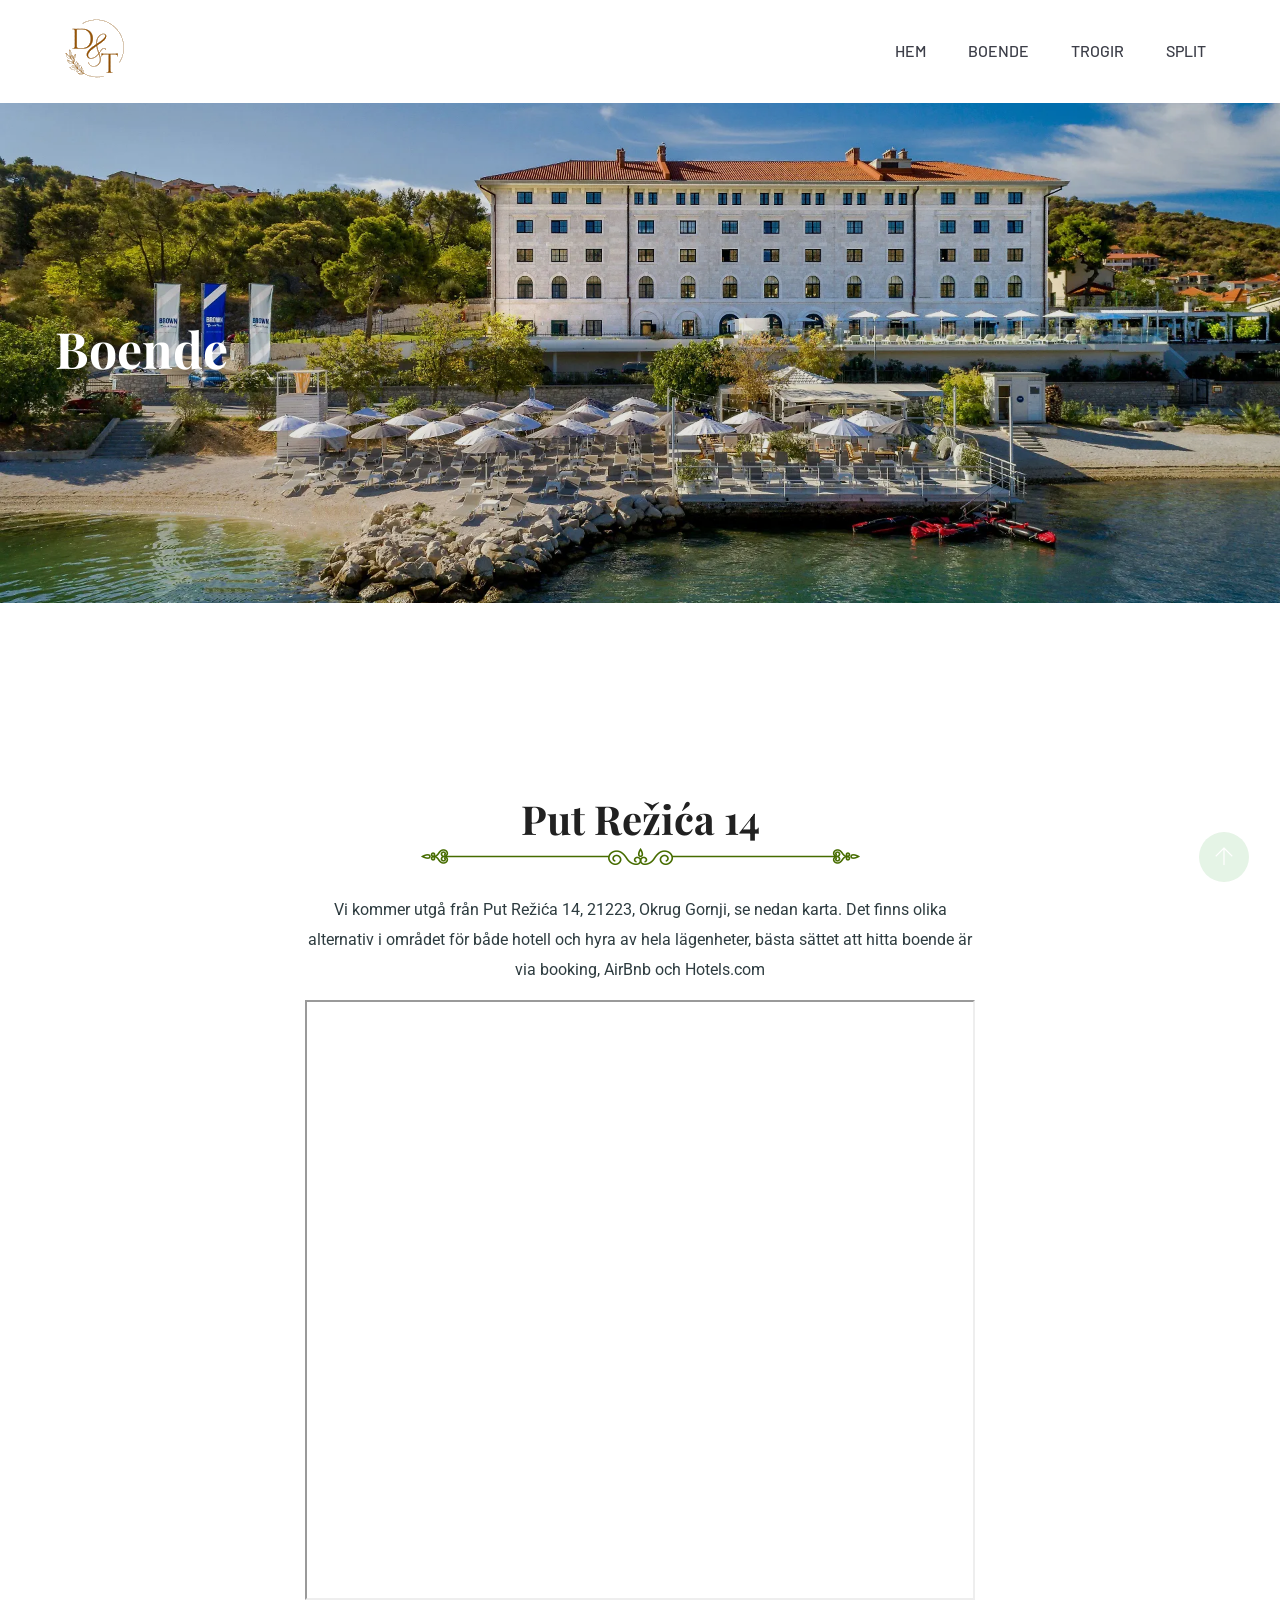
==== about.html @ b0766b53 "Update about.html" ====
<!doctype html>
<html class="no-js" lang="zxx">
<head>
    <meta charset="utf-8">
    <meta http-equiv="x-ua-compatible" content="ie=edge">
    <title> D | T </title>
    <meta name="description" content="">
    <meta name="viewport" content="width=device-width, initial-scale=1">
    <link rel="manifest" href="site.webmanifest">
    <link rel="shortcut icon" type="image/x-icon" href="assets/img/favicon.ico">

    <!-- CSS here -->

<style>.slider-area2 .single-slider {background-image: url("assets/img/hero/hotell06.webp") !important;    background-size: cover;    background-position: center center;    background-repeat: no-repeat;}</style>
    
    <link rel="stylesheet" href="assets/css/bootstrap.min.css">
    <link rel="stylesheet" href="assets/css/owl.carousel.min.css">
    <link rel="stylesheet" href="assets/css/flaticon.css">
    <link rel="stylesheet" href="assets/css/slicknav.css">
    <link rel="stylesheet" href="assets/css/animate.min.css">
    <link rel="stylesheet" href="assets/css/magnific-popup.css">
    <link rel="stylesheet" href="assets/css/fontawesome-all.min.css">
    <link rel="stylesheet" href="assets/css/themify-icons.css">
    <link rel="stylesheet" href="assets/css/slick.css">
    <link rel="stylesheet" href="assets/css/nice-select.css">
    <link rel="stylesheet" href="assets/css/style.css">
</head>
<body>
<!--? Preloader Start -->
<div id="preloader-active">
    <div class="preloader d-flex align-items-center justify-content-center">
        <div class="preloader-inner position-relative">
            <div class="preloader-circle"></div>
            <div class="preloader-img pere-text">
                <img src="assets/img/logo/LogoDT5.png" alt="">
            </div>
        </div>
    </div>
</div>
<!-- Preloader Start -->
<header>
    <!-- Header Start -->
    <div class="header-area">
            <div class="main-header header-sticky">
                <div class="container">
                    <div class="row align-items-center">
                        <!-- Logo -->
                        <div class="col-xl-2 col-lg-2">
                            <div class="logo">
                                <a href="index.html"><img src="assets/img/logo/LogoDT5.png" alt=""></a>
                            </div>
                        </div>
                        <div class="col-xl-10 col-lg-10 col-md-10">
                            <!-- Main-menu -->
                            <div class="main-menu f-right d-none d-lg-block">
                                <nav>                              
                                    <ul id="navigation">                                                          
                                        <li><a href="index.html"> Hem</a></li>
                                        <li><a href="about.html">Boende</a></li>
                                        <li><a href="trogir.html">Trogir</a></li>
                                        <li><a href="split.html">Split</a></li>
                                       <!--
                                        <li><a href="blog.html">Blog</a>
                                            <ul class="submenu">
                                                <li><a href="blog.html">Blog</a></li>
                                                <li><a href="single-blog.html">Blog Details</a></li>
                                                <li><a href="elements.html">Element</a></li>
                                            </ul>
                                        </li>
                                        <li><a href="contact.html">Contact Us</a></li> -->
                                    </ul>
                                </nav>
                            </div>
                        </div> 
                        <!-- Mobile Menu -->
                        <div class="col-12">
                            <div class="mobile_menu d-block d-lg-none"></div>
                        </div>
                    </div>
                </div>
            </div>
    </div>
    <!-- Header End -->
</header>
<main>
    <!--? slider Area Start-->
    <div class="slider-area2 ">
        <div class="single-slider slider-height2  hero-overly d-flex align-items-center">
            <div class="container">
                <div class="row">
                    <div class="col-xl-12">
                        <div class="hero-cap">
                            <h2>Boende</h2>
                        </div>
                    </div>
                </div>
            </div>
        </div>
    </div>
    <!-- slider End -->
    <!--? Our Story Start -->
    <div class="Our-story-area story-padding">
        <div class="container">
            <!-- Section Tittle -->
            <div class="row d-flex justify-content-center">
                <div class="col-xl-7 col-lg-8">
                    <div class="section-tittle text-center mb-70">
                        <h2>Put Režića 14​</h2>
                        <img src="assets/img/gallery/tittle_img.png" alt="">
                        <p> Vi kommer utgå från Put Režića 14, 21223, Okrug Gornji, se nedan karta. Det finns olika alternativ i området för både hotell och hyra av hela lägenheter, bästa sättet att hitta boende är via booking, AirBnb och Hotels.com </p>


                        <iframe src="https://www.google.com/maps/d/embed?mid=19EjE2bG6Vdi_sjgopV45mnk-4j7z4aA&hl=en&ehbc=2E312F" width=100% height="600"></iframe>
                        <!--
                       <iframe src="https://www.google.com/maps/embed?pb=!1m18!1m12!1m3!1d974.312748659044!2d16.26385046967204!3d43.48835709819439!2m3!1f0!2f0!3f0!3m2!1i1024!2i768!4f13.1!3m3!1m2!1s0x13356970a5867347%3A0x7d9aeaaedae7968e!2sPut%20Re%C5%BEi%C4%87a%2014%2C%2021223%2C%20Okrug%20Gornji%2C%20Kroatien!5e1!3m2!1ssv!2sse!4v1791795615307!5m2!1ssv!2sse"width="100%" height="600"  style="border:0;" allowfullscreen="" loading="lazy" referrerpolicy="strict-origin-when-cross-origin"></iframe>
                    -->
                    </div>
                </div>
            </div>

            
            <!--
            <div class="row justify-content-center">
                <div class="col-lg-5">
                    <div class="story-caption background-img mb-40" style="background-image: url(assets/img/gallery/story2.jpg);">
                        <div class="story-details">
                            <h4>Exempel</h4>
                            <p>Hotell i närheten av Trogir, med bastu/gym. Rum med 2-3 bäddar.</p>
                            <p>15 Minuter med bil från Bröllopslokalen.</p>
                        </div>
                    </div>
                </div>
                <div class="col-lg-5">
                    <div class="story-img">
                        <img  class="story2" src="assets/img/gallery/Hotell01.jpg" alt="">
                    </div>
                </div>
            </div>
            -->
            
        </div>
    </div>
                        
    <!-- Our Story End -->
    <!-- Gallery-2 img Start
    <div class="gallery-area2 fix">
        <div class="container-fluid p-0">
            <div class="row">
                <div class="col-md-12">
                    <div class="gallery-active owl-carousel">
                        <div class="gallery-img">
                            <a href="#"><img src="assets/img/gallery/Hotell01.jpg" alt=""></a>
                        </div>
                        <div class="gallery-img">
                            <a href="#"><img src="assets/img/gallery/Hotell02.jpg" alt=""></a>
                        </div>
                        <div class="gallery-img">
                            <a href="#"><img src="assets/img/gallery/Hotell03.jpg" alt=""></a>
                        </div>
                        <div class="gallery-img">
                            <a href="#"><img src="assets/img/gallery/Hotell04.jpg" alt=""></a>
                        </div>
                        <div class="gallery-img">
                            <a href="#"><img src="assets/img/gallery/Hotell05.jpg" alt=""></a>
                        </div>
                        <div class="gallery-img">
                            <a href="#"><img src="assets/img/gallery/Hotell06.jpg" alt=""></a>
                        </div>
                        <div class="gallery-img">
                            <a href="#"><img src="assets/img/gallery/Hotell01.jpg" alt=""></a>
                        </div>
                        <div class="gallery-img">
                            <a href="#"><img src="assets/img/gallery/Hotell04.jpg" alt=""></a>
                        </div>
                    </div>
                </div>
            </div>
        </div>
    </div>-->
    <!-- Gallery-2 img End-->
    <!--? Start map Area-->
    
    <!--
    <section class="contact-sections">
        <div class="d-area">
            <div id="map" style="height: 235px; position: relative; overflow: hidden;"></div>
            <script>
                function initMap() {
                    var uluru = {
                        lat: -25.363,
                        lng: 131.044
                    };
                    var grayStyles = [{
                            featureType: "all",
                            stylers: [{
                                    saturation: -90
                                },
                                {
                                    lightness: 50
                                }
                            ]
                        },
                        {
                            elementType: 'labels.text.fill',
                            stylers: [{
                                color: '#ccdee9'
                            }]
                        }
                    ];
                    var map = new google.maps.Map(document.getElementById('map'), {
                        center: {
                            lat: -31.197,
                            lng: 150.744
                        },
                        zoom: 9,
                        styles: grayStyles,
                        scrollwheel: false
                    });
                }
            </script>
            <script src="https://maps.googleapis.com/maps/api/js?key=AIzaSyDpfS1oRGreGSBU5HHjMmQ3o5NLw7VdJ6I&amp;callback=initMap">
            </script>
        </div>
    </section> -->
    <!--? End map Area -->

    <style>
/* Decorative title line */
.section-tittle img {
    filter: hue-rotate(80deg);
}
/* Active card border */
.single-card.active {
    border: 1px solid #4CAF50 !important;
}
/* Any theme accent colour */
.single-card.active .card-top span,
.single-card.active h4 {
    color: #4CAF50 !important;
}
/* Buttons */
.btn {
    background: #4CAF50 !important;
    border-color: #4CAF50 !important;
}
.btn:hover {
    background: #388E3C !important;
    border-color: #388E3C !important;
}
</style>

    
</main>


    <!-- JS here -->

    <script src="./assets/js/vendor/modernizr-3.5.0.min.js"></script>
    <!-- Jquery, Popper, Bootstrap -->
    <script src="./assets/js/vendor/jquery-1.12.4.min.js"></script>
    <script src="./assets/js/popper.min.js"></script>
    <script src="./assets/js/bootstrap.min.js"></script>
    <!-- Jquery Mobile Menu -->
    <script src="./assets/js/jquery.slicknav.min.js"></script>

    <!-- Jquery Slick , Owl-Carousel Plugins -->
    <script src="./assets/js/owl.carousel.min.js"></script>
    <script src="./assets/js/slick.min.js"></script>
    <!-- Date Picker -->
    <script src="./assets/js/gijgo.min.js"></script>
    <!-- One Page, Animated-HeadLin -->
    <script src="./assets/js/wow.min.js"></script>
    <script src="./assets/js/animated.headline.js"></script>
    <script src="./assets/js/jquery.magnific-popup.js"></script>

    <!-- Scrollup, nice-select, sticky -->
    <script src="./assets/js/jquery.scrollUp.min.js"></script>
    <script src="./assets/js/jquery.nice-select.min.js"></script>
    <script src="./assets/js/jquery.sticky.js"></script>

    <!-- counter , waypoint -->
    <script src="./assets/js/jquery.counterup.min.js"></script>
    <script src="./assets/js/waypoints.min.js"></script>

    <!-- contact js -->
    <script src="./assets/js/contact.js"></script>
    <script src="./assets/js/jquery.form.js"></script>
    <script src="./assets/js/jquery.validate.min.js"></script>
    <script src="./assets/js/mail-script.js"></script>
    <script src="./assets/js/jquery.ajaxchimp.min.js"></script>
    
    <!-- Jquery Plugins, main Jquery -->	
    <script src="./assets/js/plugins.js"></script>
    <script src="./assets/js/main.js"></script>
    
</body>
</html>
---- assets/css/flaticon.css ----
/*
  	Flaticon icon font: Flaticon
  	Creation date: 03/02/2020 09:43
  	*/

@font-face {
  font-family: "Flaticon";
  src: url("../fonts/Flaticon.eot");
  src: url("../fonts/Flaticon.eot?#iefix") format("embedded-opentype"),
       url("../fonts/Flaticon.woff2") format("woff2"),
       url("../fonts/Flaticon.woff") format("woff"),
       url("../fonts/Flaticon.ttf") format("truetype"),
       url("../fonts/Flaticon.svg#Flaticon") format("svg");
  font-weight: normal;
  font-style: normal;
}

@media screen and (-webkit-min-device-pixel-ratio:0) {
  @font-face {
    font-family: "Flaticon";
    src: url("../fonts/Flaticon.svg#Flaticon") format("svg");
  }
}

[class^="flaticon-"]:before, [class*=" flaticon-"]:before,
[class^="flaticon-"]:after, [class*=" flaticon-"]:after {   
font-family: Flaticon;

}

.flaticon-chart:before { content: "\f100"; }
.flaticon-speaker:before { content: "\f101"; }
.flaticon-growth:before { content: "\f102"; }
.flaticon-social-media-marketing:before { content: "\f103"; }
.flaticon-tasks:before { content: "\f104"; }
.flaticon-project:before { content: "\f105"; }
.flaticon-award:before { content: "\f106"; }
.flaticon-quote:before { content: "\f107"; }
.flaticon-quote-1:before { content: "\f108"; }
---- assets/css/themify-icons.css ----
@font-face {
	font-family: 'themify';
	src:url('../fonts/themify.eot?-fvbane');


	src:url('../fonts/themify.eot?#iefix-fvbane') format('embedded-opentype'),
		url('../fonts/themify.woff?-fvbane') format('woff'),
		url('../fonts/themify.ttf?-fvbane') format('truetype'),
		url('../fonts/themify.svg?-fvbane#themify') format('svg');
	font-weight: normal;
	font-style: normal;
}

[class^="ti-"], [class*=" ti-"] {
	font-family: 'themify';
	speak: none;
	font-style: normal;
	font-weight: normal;
	font-variant: normal;
	text-transform: none;
	line-height: 1;

	/* Better Font Rendering =========== */
	-webkit-font-smoothing: antialiased;
	-moz-osx-font-smoothing: grayscale;
}

.ti-wand:before {
	content: "\e600";
}
.ti-volume:before {
	content: "\e601";
}
.ti-user:before {
	content: "\e602";
}
.ti-unlock:before {
	content: "\e603";
}
.ti-unlink:before {
	content: "\e604";
}
.ti-trash:before {
	content: "\e605";
}
.ti-thought:before {
	content: "\e606";
}
.ti-target:before {
	content: "\e607";
}
.ti-tag:before {
	content: "\e608";
}
.ti-tablet:before {
	content: "\e609";
}
.ti-star:before {
	content: "\e60a";
}
.ti-spray:before {
	content: "\e60b";
}
.ti-signal:before {
	content: "\e60c";
}
.ti-shopping-cart:before {
	content: "\e60d";
}
.ti-shopping-cart-full:before {
	content: "\e60e";
}
.ti-settings:before {
	content: "\e60f";
}
.ti-search:before {
	content: "\e610";
}
.ti-zoom-in:before {
	content: "\e611";
}
.ti-zoom-out:before {
	content: "\e612";
}
.ti-cut:before {
	content: "\e613";
}
.ti-ruler:before {
	content: "\e614";
}
.ti-ruler-pencil:before {
	content: "\e615";
}
.ti-ruler-alt:before {
	content: "\e616";
}
.ti-bookmark:before {
	content: "\e617";
}
.ti-bookmark-alt:before {
	content: "\e618";
}
.ti-reload:before {
	content: "\e619";
}
.ti-plus:before {
	content: "\e61a";
}
.ti-pin:before {
	content: "\e61b";
}
.ti-pencil:before {
	content: "\e61c";
}
.ti-pencil-alt:before {
	content: "\e61d";
}
.ti-paint-roller:before {
	content: "\e61e";
}
.ti-paint-bucket:before {
	content: "\e61f";
}
.ti-na:before {
	content: "\e620";
}
.ti-mobile:before {
	content: "\e621";
}
.ti-minus:before {
	content: "\e622";
}
.ti-medall:before {
	content: "\e623";
}
.ti-medall-alt:before {
	content: "\e624";
}
.ti-marker:before {
	content: "\e625";
}
.ti-marker-alt:before {
	content: "\e626";
}
.ti-arrow-up:before {
	content: "\e627";
}
.ti-arrow-right:before {
	content: "\e628";
}
.ti-arrow-left:before {
	content: "\e629";
}
.ti-arrow-down:before {
	content: "\e62a";
}
.ti-lock:before {
	content: "\e62b";
}
.ti-location-arrow:before {
	content: "\e62c";
}
.ti-link:before {
	content: "\e62d";
}
.ti-layout:before {
	content: "\e62e";
}
.ti-layers:before {
	content: "\e62f";
}
.ti-layers-alt:before {
	content: "\e630";
}
.ti-key:before {
	content: "\e631";
}
.ti-import:before {
	content: "\e632";
}
.ti-image:before {
	content: "\e633";
}
.ti-heart:before {
	content: "\e634";
}
.ti-heart-broken:before {
	content: "\e635";
}
.ti-hand-stop:before {
	content: "\e636";
}
.ti-hand-open:before {
	content: "\e637";
}
.ti-hand-drag:before {
	content: "\e638";
}
.ti-folder:before {
	content: "\e639";
}
.ti-flag:before {
	content: "\e63a";
}
.ti-flag-alt:before {
	content: "\e63b";
}
.ti-flag-alt-2:before {
	content: "\e63c";
}
.ti-eye:before {
	content: "\e63d";
}
.ti-export:before {
	content: "\e63e";
}
.ti-exchange-vertical:before {
	content: "\e63f";
}
.ti-desktop:before {
	content: "\e640";
}
.ti-cup:before {
	content: "\e641";
}
.ti-crown:before {
	content: "\e642";
}
.ti-comments:before {
	content: "\e643";
}
.ti-comment:before {
	content: "\e644";
}
.ti-comment-alt:before {
	content: "\e645";
}
.ti-close:before {
	content: "\e646";
}
.ti-clip:before {
	content: "\e647";
}
.ti-angle-up:before {
	content: "\e648";
}
.ti-angle-right:before {
	content: "\e649";
}
.ti-angle-left:before {
	content: "\e64a";
}
.ti-angle-down:before {
	content: "\e64b";
}
.ti-check:before {
	content: "\e64c";
}
.ti-check-box:before {
	content: "\e64d";
}
.ti-camera:before {
	content: "\e64e";
}
.ti-announcement:before {
	content: "\e64f";
}
.ti-brush:before {
	content: "\e650";
}
.ti-briefcase:before {
	content: "\e651";
}
.ti-bolt:before {
	content: "\e652";
}
.ti-bolt-alt:before {
	content: "\e653";
}
.ti-blackboard:before {
	content: "\e654";
}
.ti-bag:before {
	content: "\e655";
}
.ti-move:before {
	content: "\e656";
}
.ti-arrows-vertical:before {
	content: "\e657";
}
.ti-arrows-horizontal:before {
	content: "\e658";
}
.ti-fullscreen:before {
	content: "\e659";
}
.ti-arrow-top-right:before {
	content: "\e65a";
}
.ti-arrow-top-left:before {
	content: "\e65b";
}
.ti-arrow-circle-up:before {
	content: "\e65c";
}
.ti-arrow-circle-right:before {
	content: "\e65d";
}
.ti-arrow-circle-left:before {
	content: "\e65e";
}
.ti-arrow-circle-down:before {
	content: "\e65f";
}
.ti-angle-double-up:before {
	content: "\e660";
}
.ti-angle-double-right:before {
	content: "\e661";
}
.ti-angle-double-left:before {
	content: "\e662";
}
.ti-angle-double-down:before {
	content: "\e663";
}
.ti-zip:before {
	content: "\e664";
}
.ti-world:before {
	content: "\e665";
}
.ti-wheelchair:before {
	content: "\e666";
}
.ti-view-list:before {
	content: "\e667";
}
.ti-view-list-alt:before {
	content: "\e668";
}
.ti-view-grid:before {
	content: "\e669";
}
.ti-uppercase:before {
	content: "\e66a";
}
.ti-upload:before {
	content: "\e66b";
}
.ti-underline:before {
	content: "\e66c";
}
.ti-truck:before {
	content: "\e66d";
}
.ti-timer:before {
	content: "\e66e";
}
.ti-ticket:before {
	content: "\e66f";
}
.ti-thumb-up:before {
	content: "\e670";
}
.ti-thumb-down:before {
	content: "\e671";
}
.ti-text:before {
	content: "\e672";
}
.ti-stats-up:before {
	content: "\e673";
}
.ti-stats-down:before {
	content: "\e674";
}
.ti-split-v:before {
	content: "\e675";
}
.ti-split-h:before {
	content: "\e676";
}
.ti-smallcap:before {
	content: "\e677";
}
.ti-shine:before {
	content: "\e678";
}
.ti-shift-right:before {
	content: "\e679";
}
.ti-shift-left:before {
	content: "\e67a";
}
.ti-shield:before {
	content: "\e67b";
}
.ti-notepad:before {
	content: "\e67c";
}
.ti-server:before {
	content: "\e67d";
}
.ti-quote-right:before {
	content: "\e67e";
}
.ti-quote-left:before {
	content: "\e67f";
}
.ti-pulse:before {
	content: "\e680";
}
.ti-printer:before {
	content: "\e681";
}
.ti-power-off:before {
	content: "\e682";
}
.ti-plug:before {
	content: "\e683";
}
.ti-pie-chart:before {
	content: "\e684";
}
.ti-paragraph:before {
	content: "\e685";
}
.ti-panel:before {
	content: "\e686";
}
.ti-package:before {
	content: "\e687";
}
.ti-music:before {
	content: "\e688";
}
.ti-music-alt:before {
	content: "\e689";
}
.ti-mouse:before {
	content: "\e68a";
}
.ti-mouse-alt:before {
	content: "\e68b";
}
.ti-money:before {
	content: "\e68c";
}
.ti-microphone:before {
	content: "\e68d";
}
.ti-menu:before {
	content: "\e68e";
}
.ti-menu-alt:before {
	content: "\e68f";
}
.ti-map:before {
	content: "\e690";
}
.ti-map-alt:before {
	content: "\e691";
}
.ti-loop:before {
	content: "\e692";
}
.ti-location-pin:before {
	content: "\e693";
}
.ti-list:before {
	content: "\e694";
}
.ti-light-bulb:before {
	content: "\e695";
}
.ti-Italic:before {
	content: "\e696";
}
.ti-info:before {
	content: "\e697";
}
.ti-infinite:before {
	content: "\e698";
}
.ti-id-badge:before {
	content: "\e699";
}
.ti-hummer:before {
	content: "\e69a";
}
.ti-home:before {
	content: "\e69b";
}
.ti-help:before {
	content: "\e69c";
}
.ti-headphone:before {
	content: "\e69d";
}
.ti-harddrives:before {
	content: "\e69e";
}
.ti-harddrive:before {
	content: "\e69f";
}
.ti-gift:before {
	content: "\e6a0";
}
.ti-game:before {
	content: "\e6a1";
}
.ti-filter:before {
	content: "\e6a2";
}
.ti-files:before {
	content: "\e6a3";
}
.ti-file:before {
	content: "\e6a4";
}
.ti-eraser:before {
	content: "\e6a5";
}
.ti-envelope:before {
	content: "\e6a6";
}
.ti-download:before {
	content: "\e6a7";
}
.ti-direction:before {
	content: "\e6a8";
}
.ti-direction-alt:before {
	content: "\e6a9";
}
.ti-dashboard:before {
	content: "\e6aa";
}
.ti-control-stop:before {
	content: "\e6ab";
}
.ti-control-shuffle:before {
	content: "\e6ac";
}
.ti-control-play:before {
	content: "\e6ad";
}
.ti-control-pause:before {
	content: "\e6ae";
}
.ti-control-forward:before {
	content: "\e6af";
}
.ti-control-backward:before {
	content: "\e6b0";
}
.ti-cloud:before {
	content: "\e6b1";
}
.ti-cloud-up:before {
	content: "\e6b2";
}
.ti-cloud-down:before {
	content: "\e6b3";
}
.ti-clipboard:before {
	content: "\e6b4";
}
.ti-car:before {
	content: "\e6b5";
}
.ti-calendar:before {
	content: "\e6b6";
}
.ti-book:before {
	content: "\e6b7";
}
.ti-bell:before {
	content: "\e6b8";
}
.ti-basketball:before {
	content: "\e6b9";
}
.ti-bar-chart:before {
	content: "\e6ba";
}
.ti-bar-chart-alt:before {
	content: "\e6bb";
}
.ti-back-right:before {
	content: "\e6bc";
}
.ti-back-left:before {
	content: "\e6bd";
}
.ti-arrows-corner:before {
	content: "\e6be";
}
.ti-archive:before {
	content: "\e6bf";
}
.ti-anchor:before {
	content: "\e6c0";
}
.ti-align-right:before {
	content: "\e6c1";
}
.ti-align-left:before {
	content: "\e6c2";
}
.ti-align-justify:before {
	content: "\e6c3";
}
.ti-align-center:before {
	content: "\e6c4";
}
.ti-alert:before {
	content: "\e6c5";
}
.ti-alarm-clock:before {
	content: "\e6c6";
}
.ti-agenda:before {
	content: "\e6c7";
}
.ti-write:before {
	content: "\e6c8";
}
.ti-window:before {
	content: "\e6c9";
}
.ti-widgetized:before {
	content: "\e6ca";
}
.ti-widget:before {
	content: "\e6cb";
}
.ti-widget-alt:before {
	content: "\e6cc";
}
.ti-wallet:before {
	content: "\e6cd";
}
.ti-video-clapper:before {
	content: "\e6ce";
}
.ti-video-camera:before {
	content: "\e6cf";
}
.ti-vector:before {
	content: "\e6d0";
}
.ti-themify-logo:before {
	content: "\e6d1";
}
.ti-themify-favicon:before {
	content: "\e6d2";
}
.ti-themify-favicon-alt:before {
	content: "\e6d3";
}
.ti-support:before {
	content: "\e6d4";
}
.ti-stamp:before {
	content: "\e6d5";
}
.ti-split-v-alt:before {
	content: "\e6d6";
}
.ti-slice:before {
	content: "\e6d7";
}
.ti-shortcode:before {
	content: "\e6d8";
}
.ti-shift-right-alt:before {
	content: "\e6d9";
}
.ti-shift-left-alt:before {
	content: "\e6da";
}
.ti-ruler-alt-2:before {
	content: "\e6db";
}
.ti-receipt:before {
	content: "\e6dc";
}
.ti-pin2:before {
	content: "\e6dd";
}
.ti-pin-alt:before {
	content: "\e6de";
}
.ti-pencil-alt2:before {
	content: "\e6df";
}
.ti-palette:before {
	content: "\e6e0";
}
.ti-more:before {
	content: "\e6e1";
}
.ti-more-alt:before {
	content: "\e6e2";
}
.ti-microphone-alt:before {
	content: "\e6e3";
}
.ti-magnet:before {
	content: "\e6e4";
}
.ti-line-double:before {
	content: "\e6e5";
}
.ti-line-dotted:before {
	content: "\e6e6";
}
.ti-line-dashed:before {
	content: "\e6e7";
}
.ti-layout-width-full:before {
	content: "\e6e8";
}
.ti-layout-width-default:before {
	content: "\e6e9";
}
.ti-layout-width-default-alt:before {
	content: "\e6ea";
}
.ti-layout-tab:before {
	content: "\e6eb";
}
.ti-layout-tab-window:before {
	content: "\e6ec";
}
.ti-layout-tab-v:before {
	content: "\e6ed";
}
.ti-layout-tab-min:before {
	content: "\e6ee";
}
.ti-layout-slider:before {
	content: "\e6ef";
}
.ti-layout-slider-alt:before {
	content: "\e6f0";
}
.ti-layout-sidebar-right:before {
	content: "\e6f1";
}
.ti-layout-sidebar-none:before {
	content: "\e6f2";
}
.ti-layout-sidebar-left:before {
	content: "\e6f3";
}
.ti-layout-placeholder:before {
	content: "\e6f4";
}
.ti-layout-menu:before {
	content: "\e6f5";
}
.ti-layout-menu-v:before {
	content: "\e6f6";
}
.ti-layout-menu-separated:before {
	content: "\e6f7";
}
.ti-layout-menu-full:before {
	content: "\e6f8";
}
.ti-layout-media-right-alt:before {
	content: "\e6f9";
}
.ti-layout-media-right:before {
	content: "\e6fa";
}
.ti-layout-media-overlay:before {
	content: "\e6fb";
}
.ti-layout-media-overlay-alt:before {
	content: "\e6fc";
}
.ti-layout-media-overlay-alt-2:before {
	content: "\e6fd";
}
.ti-layout-media-left-alt:before {
	content: "\e6fe";
}
.ti-layout-media-left:before {
	content: "\e6ff";
}
.ti-layout-media-center-alt:before {
	content: "\e700";
}
.ti-layout-media-center:before {
	content: "\e701";
}
.ti-layout-list-thumb:before {
	content: "\e702";
}
.ti-layout-list-thumb-alt:before {
	content: "\e703";
}
.ti-layout-list-post:before {
	content: "\e704";
}
.ti-layout-list-large-image:before {
	content: "\e705";
}
.ti-layout-line-solid:before {
	content: "\e706";
}
.ti-layout-grid4:before {
	content: "\e707";
}
.ti-layout-grid3:before {
	content: "\e708";
}
.ti-layout-grid2:before {
	content: "\e709";
}
.ti-layout-grid2-thumb:before {
	content: "\e70a";
}
.ti-layout-cta-right:before {
	content: "\e70b";
}
.ti-layout-cta-left:before {
	content: "\e70c";
}
.ti-layout-cta-center:before {
	content: "\e70d";
}
.ti-layout-cta-btn-right:before {
	content: "\e70e";
}
.ti-layout-cta-btn-left:before {
	content: "\e70f";
}
.ti-layout-column4:before {
	content: "\e710";
}
.ti-layout-column3:before {
	content: "\e711";
}
.ti-layout-column2:before {
	content: "\e712";
}
.ti-layout-accordion-separated:before {
	content: "\e713";
}
.ti-layout-accordion-merged:before {
	content: "\e714";
}
.ti-layout-accordion-list:before {
	content: "\e715";
}
.ti-ink-pen:before {
	content: "\e716";
}
.ti-info-alt:before {
	content: "\e717";
}
.ti-help-alt:before {
	content: "\e718";
}
.ti-headphone-alt:before {
	content: "\e719";
}
.ti-hand-point-up:before {
	content: "\e71a";
}
.ti-hand-point-right:before {
	content: "\e71b";
}
.ti-hand-point-left:before {
	content: "\e71c";
}
.ti-hand-point-down:before {
	content: "\e71d";
}
.ti-gallery:before {
	content: "\e71e";
}
.ti-face-smile:before {
	content: "\e71f";
}
.ti-face-sad:before {
	content: "\e720";
}
.ti-credit-card:before {
	content: "\e721";
}
.ti-control-skip-forward:before {
	content: "\e722";
}
.ti-control-skip-backward:before {
	content: "\e723";
}
.ti-control-record:before {
	content: "\e724";
}
.ti-control-eject:before {
	content: "\e725";
}
.ti-comments-smiley:before {
	content: "\e726";
}
.ti-brush-alt:before {
	content: "\e727";
}
.ti-youtube:before {
	content: "\e728";
}
.ti-vimeo:before {
	content: "\e729";
}
.ti-twitter:before {
	content: "\e72a";
}
.ti-time:before {
	content: "\e72b";
}
.ti-tumblr:before {
	content: "\e72c";
}
.ti-skype:before {
	content: "\e72d";
}
.ti-share:before {
	content: "\e72e";
}
.ti-share-alt:before {
	content: "\e72f";
}
.ti-rocket:before {
	content: "\e730";
}
.ti-pinterest:before {
	content: "\e731";
}
.ti-new-window:before {
	content: "\e732";
}
.ti-microsoft:before {
	content: "\e733";
}
.ti-list-ol:before {
	content: "\e734";
}
.ti-linkedin:before {
	content: "\e735";
}
.ti-layout-sidebar-2:before {
	content: "\e736";
}
.ti-layout-grid4-alt:before {
	content: "\e737";
}
.ti-layout-grid3-alt:before {
	content: "\e738";
}
.ti-layout-grid2-alt:before {
	content: "\e739";
}
.ti-layout-column4-alt:before {
	content: "\e73a";
}
.ti-layout-column3-alt:before {
	content: "\e73b";
}
.ti-layout-column2-alt:before {
	content: "\e73c";
}
.ti-instagram:before {
	content: "\e73d";
}
.ti-google:before {
	content: "\e73e";
}
.ti-github:before {
	content: "\e73f";
}
.ti-flickr:before {
	content: "\e740";
}
.ti-facebook:before {
	content: "\e741";
}
.ti-dropbox:before {
	content: "\e742";
}
.ti-dribbble:before {
	content: "\e743";
}
.ti-apple:before {
	content: "\e744";
}
.ti-android:before {
	content: "\e745";
}
.ti-save:before {
	content: "\e746";
}
.ti-save-alt:before {
	content: "\e747";
}
.ti-yahoo:before {
	content: "\e748";
}
.ti-wordpress:before {
	content: "\e749";
}
.ti-vimeo-alt:before {
	content: "\e74a";
}
.ti-twitter-alt:before {
	content: "\e74b";
}
.ti-tumblr-alt:before {
	content: "\e74c";
}
.ti-trello:before {
	content: "\e74d";
}
.ti-stack-overflow:before {
	content: "\e74e";
}
.ti-soundcloud:before {
	content: "\e74f";
}
.ti-sharethis:before {
	content: "\e750";
}
.ti-sharethis-alt:before {
	content: "\e751";
}
.ti-reddit:before {
	content: "\e752";
}
.ti-pinterest-alt:before {
	content: "\e753";
}
.ti-microsoft-alt:before {
	content: "\e754";
}
.ti-linux:before {
	content: "\e755";
}
.ti-jsfiddle:before {
	content: "\e756";
}
.ti-joomla:before {
	content: "\e757";
}
.ti-html5:before {
	content: "\e758";
}
.ti-flickr-alt:before {
	content: "\e759";
}
.ti-email:before {
	content: "\e75a";
}
.ti-drupal:before {
	content: "\e75b";
}
.ti-dropbox-alt:before {
	content: "\e75c";
}
.ti-css3:before {
	content: "\e75d";
}
.ti-rss:before {
	content: "\e75e";
}
.ti-rss-alt:before {
	content: "\e75f";
}
---- assets/css/nice-select.css ----
.nice-select {
  -webkit-tap-highlight-color: transparent;
  background-color: #fff;
  border-radius: 5px;
  border: solid 1px #e8e8e8;
  box-sizing: border-box;
  clear: both;
  cursor: pointer;
  display: block;
  float: left;
  font-family: inherit;
  font-size: 14px;
  font-weight: normal;
  height: 42px;
  line-height: 40px;
  outline: none;
  padding-left: 18px;
  padding-right: 30px;
  position: relative;
  text-align: left !important;
  -webkit-transition: all 0.2s ease-in-out;
  transition: all 0.2s ease-in-out;
  -webkit-user-select: none;
     -moz-user-select: none;
      -ms-user-select: none;
          user-select: none;
  white-space: nowrap;
  width: auto; }
  .nice-select:hover {
    border-color: #dbdbdb; }
  .nice-select:active, .nice-select.open, .nice-select:focus {
    border-color: #999; }
  .nice-select:after {
    border-bottom: 2px solid #999;
    border-right: 2px solid #999;
    content: '';
    display: block;
    height: 5px;
    margin-top: -4px;
    pointer-events: none;
    position: absolute;
    right: 12px;
    top: 50%;
    -webkit-transform-origin: 66% 66%;
        -ms-transform-origin: 66% 66%;
            transform-origin: 66% 66%;
    -webkit-transform: rotate(45deg);
        -ms-transform: rotate(45deg);
            transform: rotate(45deg);
    -webkit-transition: all 0.15s ease-in-out;
    transition: all 0.15s ease-in-out;
    width: 5px; }
  .nice-select.open:after {
    -webkit-transform: rotate(-135deg);
        -ms-transform: rotate(-135deg);
            transform: rotate(-135deg); }
  .nice-select.open .list {
    opacity: 1;
    pointer-events: auto;
    -webkit-transform: scale(1) translateY(0);
        -ms-transform: scale(1) translateY(0);
            transform: scale(1) translateY(0); }
  .nice-select.disabled {
    border-color: #ededed;
    color: #999;
    pointer-events: none; }
    .nice-select.disabled:after {
      border-color: #cccccc; }
  .nice-select.wide {
    width: 100%; }
    .nice-select.wide .list {
      left: 0 !important;
      right: 0 !important; }
  .nice-select.right {
    float: right; }
    .nice-select.right .list {
      left: auto;
      right: 0; }
  .nice-select.small {
    font-size: 12px;
    height: 36px;
    line-height: 34px; }
    .nice-select.small:after {
      height: 4px;
      width: 4px; }
    .nice-select.small .option {
      line-height: 34px;
      min-height: 34px; }
  .nice-select .list {
    background-color: #fff;
    border-radius: 5px;
    box-shadow: 0 0 0 1px rgba(68, 68, 68, 0.11);
    box-sizing: border-box;
    margin-top: 4px;
    opacity: 0;
    overflow: hidden;
    padding: 0;
    pointer-events: none;
    position: absolute;
    top: 100%;
    left: 0;
    -webkit-transform-origin: 50% 0;
        -ms-transform-origin: 50% 0;
            transform-origin: 50% 0;
    -webkit-transform: scale(0.75) translateY(-21px);
        -ms-transform: scale(0.75) translateY(-21px);
            transform: scale(0.75) translateY(-21px);
    -webkit-transition: all 0.2s cubic-bezier(0.5, 0, 0, 1.25), opacity 0.15s ease-out;
    transition: all 0.2s cubic-bezier(0.5, 0, 0, 1.25), opacity 0.15s ease-out;
    z-index: 9; }
    .nice-select .list:hover .option:not(:hover) {
      background-color: transparent !important; }
  .nice-select .option {
    cursor: pointer;
    font-weight: 400;
    line-height: 40px;
    list-style: none;
    min-height: 40px;
    outline: none;
    padding-left: 18px;
    padding-right: 29px;
    text-align: left;
    -webkit-transition: all 0.2s;
    transition: all 0.2s; }
    .nice-select .option:hover, .nice-select .option.focus, .nice-select .option.selected.focus {
      background-color: #f6f6f6; }
    .nice-select .option.selected {
      font-weight: bold; }
    .nice-select .option.disabled {
      background-color: transparent;
      color: #999;
      cursor: default; }

.no-csspointerevents .nice-select .list {
  display: none; }

.no-csspointerevents .nice-select.open .list {
  display: block; }
---- assets/css/style.css ----
@import url("https://fonts.googleapis.com/css?family=Barlow:300,400,500,600,700|Playfair+Display:400,500,600,700,800,900|Roboto:300,400,500,700&display=swap");.white-bg{background:#ffffff}.gray-bg{background:#f5f5f5}.section-bg1{background:#13151b}.gray-bg{background:#f7f7fd}.white-bg{background:#fff}.black-bg{background:#16161a}.theme-bg{background:#4CAF50}.brand-bg{background:#f1f4fa}.testimonial-bg{background:#f9fafc}.white-color{color:#fff}.black-color{color:#16161a}.theme-color{color:#4CAF50}.boxed-btn{background:#fff;color:#4CAF50 !important;display:inline-block;padding:18px 44px;font-family:"Playfair Display",serif;font-size:14px;font-weight:400;border:0;border:1px solid #4CAF50;letter-spacing:3px;text-align:center;color:#4CAF50;text-transform:uppercase;cursor:pointer}.boxed-btn:hover{background:#4CAF50;color:#fff !important;border:1px solid #4CAF50}.boxed-btn:focus{outline:none}.boxed-btn.large-width{width:220px}[data-overlay]{position:relative;background-size:cover;background-repeat:no-repeat;background-position:center center}[data-overlay]::before{position:absolute;left:0;top:0;right:0;bottom:0;content:""}[data-opacity="1"]::before{opacity:0.1}[data-opacity="2"]::before{opacity:0.2}[data-opacity="3"]::before{opacity:0.3}[data-opacity="4"]::before{opacity:0.4}[data-opacity="5"]::before{opacity:0.5}[data-opacity="6"]::before{opacity:0.6}[data-opacity="7"]::before{opacity:0.7}[data-opacity="8"]::before{opacity:0.8}[data-opacity="9"]::before{opacity:0.9}body{font-family:"Roboto",sans-serif;font-weight:normal;font-style:normal}h1,h2,h3,h3,h4,h5,h6{font-family:"Playfair Display",serif;color:#212121;margin-top:0px;font-style:normal;font-weight:500;text-transform:normal}p{font-family:"Roboto",sans-serif;color:#2e3c40;font-size:16px;line-height:30px;margin-bottom:15px;font-weight:normal}.bg-img-1{background-image:url(../img/slider/slider-img-1.jpg)}.bg-img-2{background-image:url(../img/background-img/bg-img-2.jpg)}.cta-bg-1{background-image:url(../img/background-img/bg-img-3.jpg)}.img{max-width:100%;-webkit-transition:all .3s ease-out 0s;-moz-transition:all .3s ease-out 0s;-ms-transition:all .3s ease-out 0s;-o-transition:all .3s ease-out 0s;transition:all .3s ease-out 0s}.f-left{float:left}.f-right{float:right}.fix{overflow:hidden}.clear{clear:both}a,.button{-webkit-transition:all .3s ease-out 0s;-moz-transition:all .3s ease-out 0s;-ms-transition:all .3s ease-out 0s;-o-transition:all .3s ease-out 0s;transition:all .3s ease-out 0s}a:focus,.button:focus{text-decoration:none;outline:none}a{color:#635c5c}a:hover{color:#fff}a:focus,a:hover,.portfolio-cat a:hover,.footer -menu li a:hover{text-decoration:none}a,button{color:#fff;outline:medium none}button:focus,input:focus,input:focus,textarea,textarea:focus{outline:0}.uppercase{text-transform:uppercase}input:focus::-moz-placeholder{opacity:0;-webkit-transition:.4s;-o-transition:.4s;transition:.4s}.capitalize{text-transform:capitalize}h1 a,h2 a,h3 a,h4 a,h5 a,h6 a{color:inherit}ul{margin:0px;padding:0px}li{list-style:none}hr{border-bottom:1px solid #eceff8;border-top:0 none;margin:30px 0;padding:0}.theme-overlay{position:relative}.theme-overlay::before{background:#1696e7 none repeat scroll 0 0;content:"";height:100%;left:0;opacity:0.6;position:absolute;top:0;width:100%}.overlay{position:relative;z-index:0}.overlay::before{position:absolute;content:"";top:0;left:0;width:100%;height:100%;z-index:-1}.overlay2{position:relative;z-index:0}.overlay2::before{position:absolute;content:"";background-color:#2E2200;top:0;left:0;width:100%;height:100%;z-index:-1;opacity:0.5}.section-padding{padding-top:120px;padding-bottom:120px}.separator{border-top:1px solid #f2f2f2}.mb-90{margin-bottom:90px}@media (max-width: 767px){.mb-90{margin-bottom:30px}}@media (min-width: 768px) and (max-width: 991px){.mb-90{margin-bottom:45px}}.owl-carousel .owl-nav div{background:rgba(255,255,255,0.8) none repeat scroll 0 0;height:40px;left:20px;line-height:40px;font-size:22px;color:#646464;opacity:1;visibility:visible;position:absolute;text-align:center;top:50%;transform:translateY(-50%);transition:all 0.3s ease 0s;width:40px}.owl-carousel .owl-nav div.owl-next{left:auto;right:-30px}.owl-carousel .owl-nav div.owl-next i{position:relative;right:0;top:1px}.owl-carousel .owl-nav div.owl-prev i{position:relative;right:1px;top:0px}.owl-carousel:hover .owl-nav div{opacity:1;visibility:visible}.owl-carousel:hover .owl-nav div:hover{color:#fff;background:#ff3500}.btn{background:#4CAF50;text-transform:uppercase;color:#fff;font-size:16px;font-weight:400;padding:30px 44px;padding:30px 27px;border-radius:30px;letter-spacing:1px;line-height:0;margin-bottom:0;cursor:pointer;display:inline-block;-moz-user-select:none;cursor:pointer;transition:color 0.4s linear;position:relative;z-index:1;border:0;overflow:hidden;margin:0}.btn::before{content:"";position:absolute;left:0;top:0;width:100%;height:100%;background:#da1b1b;z-index:1;border-radius:5px;transition:transform 0.5s;transition-timing-function:ease;transform-origin:0 0;transition-timing-function:cubic-bezier(0.5, 1.6, 0.4, 0.7);transform:scaleX(0)}.btn:hover::before{transform:scaleX(1);color:#fff !important;z-index:-1}.header-btn{background:#4043bc;padding:20px 11px;min-width:120px;position:relative}.header-btn::before{background:#ec4683}.btn-whit{background:#fff;text-transform:uppercase;color:#362d2b;font-size:16px;font-weight:400;padding:30px 44px;border-radius:30px}.btn.focus,.btn:focus{outline:0;box-shadow:none}.hero-btn{padding:30px 56px}.border-btn{background:none;-moz-user-select:none;border:2px solid #4CAF50;padding:18px 38px;margin:10px;text-transform:capitalize;color:#4CAF50;cursor:pointer;display:inline-block;font-size:14px;font-weight:500;letter-spacing:1px;margin-bottom:0;border-radius:5px;position:relative;transition:color 0.4s linear;position:relative;overflow:hidden;margin:0}.border-btn::before{border:2px solid transparent;content:"";position:absolute;left:0;top:0;width:100%;height:100%;background:#4CAF50;z-index:-1;transition:transform 0.5s;transition-timing-function:ease;transform-origin:0 0;transition-timing-function:cubic-bezier(0.5, 1.6, 0.4, 0.7);transform:scaleY(0)}.border-btn:hover::before{transform:scaleY(1);order:2px solid transparent}.border-btn.border-btn2{padding:17px 52px}.send-btn{background:#4CAF50;color:#fff;font-size:14px;width:100%;height:55px;border:none;border-radius:5px;cursor:pointer;transition:color 0.4s linear;position:relative;overflow:hidden;z-index:1}.send-btn::before{border:2px solid transparent;content:"";position:absolute;left:0;top:0;width:100%;height:100%;background:#e6373d;color:#4CAF50;z-index:-1;transition:transform 0.5s;transition-timing-function:ease;transform-origin:0 0;transition-timing-function:cubic-bezier(0.5, 1.6, 0.4, 0.7);transform:scaleX(0)}.send-btn:hover::before{transform:scaleY(1);order:2px solid transparent;color:red}.breadcrumb>.active{color:#888}#scrollUp{background:#4CAF50;height:50px;width:50px;right:31px;bottom:18px;color:#fff;font-size:20px;text-align:center;border-radius:50%;line-height:48px;border:2px solid transparent}@media (max-width: 575px){#scrollUp{right:16px}}#scrollUp:hover{color:#fff}.sticky-bar{left:0;margin:auto;position:fixed;top:0;width:100%;-webkit-box-shadow:0 10px 15px rgba(25,25,25,0.1);box-shadow:0 10px 15px rgba(25,25,25,0.1);z-index:9999;-webkit-animation:500ms ease-in-out 0s normal none 1 running fadeInDown;animation:500ms ease-in-out 0s normal none 1 running fadeInDown;-webkit-box-shadow:0 10px 15px rgba(25,25,25,0.1);background:#fff}.mt-5{margin-top:5px}.mt-10{margin-top:10px}.mt-15{margin-top:15px}.mt-20{margin-top:20px}.mt-25{margin-top:25px}.mt-30{margin-top:30px}.mt-35{margin-top:35px}.mt-40{margin-top:40px}.mt-45{margin-top:45px}.mt-50{margin-top:50px}.mt-55{margin-top:55px}.mt-60{margin-top:60px}.mt-65{margin-top:65px}.mt-70{margin-top:70px}.mt-75{margin-top:75px}.mt-80{margin-top:80px}.mt-85{margin-top:85px}.mt-90{margin-top:90px}.mt-95{margin-top:95px}.mt-100{margin-top:100px}.mt-105{margin-top:105px}.mt-110{margin-top:110px}.mt-115{margin-top:115px}.mt-120{margin-top:120px}.mt-125{margin-top:125px}.mt-130{margin-top:130px}.mt-135{margin-top:135px}.mt-140{margin-top:140px}.mt-145{margin-top:145px}.mt-150{margin-top:150px}.mt-155{margin-top:155px}.mt-160{margin-top:160px}.mt-165{margin-top:165px}.mt-170{margin-top:170px}.mt-175{margin-top:175px}.mt-180{margin-top:180px}.mt-185{margin-top:185px}.mt-190{margin-top:190px}.mt-195{margin-top:195px}.mt-200{margin-top:200px}.mb-5{margin-bottom:5px}.mb-10{margin-bottom:10px}.mb-15{margin-bottom:15px}.mb-20{margin-bottom:20px}.mb-25{margin-bottom:25px}.mb-30{margin-bottom:30px}.mb-35{margin-bottom:35px}.mb-40{margin-bottom:40px}.mb-45{margin-bottom:45px}.mb-50{margin-bottom:50px}.mb-55{margin-bottom:55px}.mb-60{margin-bottom:60px}.mb-65{margin-bottom:65px}.mb-70{margin-bottom:70px}.mb-75{margin-bottom:75px}.mb-80{margin-bottom:80px}.mb-85{margin-bottom:85px}.mb-90{margin-bottom:90px}.mb-95{margin-bottom:95px}.mb-100{margin-bottom:100px}.mb-105{margin-bottom:105px}.mb-110{margin-bottom:110px}.mb-115{margin-bottom:115px}.mb-120{margin-bottom:120px}.mb-125{margin-bottom:125px}.mb-130{margin-bottom:130px}.mb-135{margin-bottom:135px}.mb-140{margin-bottom:140px}.mb-145{margin-bottom:145px}.mb-150{margin-bottom:150px}.mb-155{margin-bottom:155px}.mb-160{margin-bottom:160px}.mb-165{margin-bottom:165px}.mb-170{margin-bottom:170px}.mb-175{margin-bottom:175px}.mb-180{margin-bottom:180px}.mb-185{margin-bottom:185px}.mb-190{margin-bottom:190px}.mb-195{margin-bottom:195px}.mb-200{margin-bottom:200px}.ml-5{margin-left:5px}.ml-10{margin-left:10px}.ml-15{margin-left:15px}.ml-20{margin-left:20px}.ml-25{margin-left:25px}.ml-30{margin-left:30px}.ml-35{margin-left:35px}.ml-40{margin-left:40px}.ml-45{margin-left:45px}.ml-50{margin-left:50px}.ml-55{margin-left:55px}.ml-60{margin-left:60px}.ml-65{margin-left:65px}.ml-70{margin-left:70px}.ml-75{margin-left:75px}.ml-80{margin-left:80px}.ml-85{margin-left:85px}.ml-90{margin-left:90px}.ml-95{margin-left:95px}.ml-100{margin-left:100px}.ml-105{margin-left:105px}.ml-110{margin-left:110px}.ml-115{margin-left:115px}.ml-120{margin-left:120px}.ml-125{margin-left:125px}.ml-130{margin-left:130px}.ml-135{margin-left:135px}.ml-140{margin-left:140px}.ml-145{margin-left:145px}.ml-150{margin-left:150px}.ml-155{margin-left:155px}.ml-160{margin-left:160px}.ml-165{margin-left:165px}.ml-170{margin-left:170px}.ml-175{margin-left:175px}.ml-180{margin-left:180px}.ml-185{margin-left:185px}.ml-190{margin-left:190px}.ml-195{margin-left:195px}.ml-200{margin-left:200px}.mr-5{margin-right:5px}.mr-10{margin-right:10px}.mr-15{margin-right:15px}.mr-20{margin-right:20px}.mr-25{margin-right:25px}.mr-30{margin-right:30px}.mr-35{margin-right:35px}.mr-40{margin-right:40px}.mr-45{margin-right:45px}.mr-50{margin-right:50px}.mr-55{margin-right:55px}.mr-60{margin-right:60px}.mr-65{margin-right:65px}.mr-70{margin-right:70px}.mr-75{margin-right:75px}.mr-80{margin-right:80px}.mr-85{margin-right:85px}.mr-90{margin-right:90px}.mr-95{margin-right:95px}.mr-100{margin-right:100px}.mr-105{margin-right:105px}.mr-110{margin-right:110px}.mr-115{margin-right:115px}.mr-120{margin-right:120px}.mr-125{margin-right:125px}.mr-130{margin-right:130px}.mr-135{margin-right:135px}.mr-140{margin-right:140px}.mr-145{margin-right:145px}.mr-150{margin-right:150px}.mr-155{margin-right:155px}.mr-160{margin-right:160px}.mr-165{margin-right:165px}.mr-170{margin-right:170px}.mr-175{margin-right:175px}.mr-180{margin-right:180px}.mr-185{margin-right:185px}.mr-190{margin-right:190px}.mr-195{margin-right:195px}.mr-200{margin-right:200px}.pt-5{padding-top:5px}.pt-10{padding-top:10px}.pt-15{padding-top:15px}.pt-20{padding-top:20px}.pt-25{padding-top:25px}.pt-30{padding-top:30px}.pt-35{padding-top:35px}.pt-40{padding-top:40px}.pt-45{padding-top:45px}.pt-50{padding-top:50px}.pt-55{padding-top:55px}.pt-60{padding-top:60px}.pt-65{padding-top:65px}.pt-70{padding-top:70px}.pt-75{padding-top:75px}.pt-80{padding-top:80px}.pt-85{padding-top:85px}.pt-90{padding-top:90px}.pt-95{padding-top:95px}.pt-100{padding-top:100px}.pt-105{padding-top:105px}.pt-110{padding-top:110px}.pt-115{padding-top:115px}.pt-120{padding-top:120px}.pt-125{padding-top:125px}.pt-130{padding-top:130px}.pt-135{padding-top:135px}.pt-140{padding-top:140px}.pt-145{padding-top:145px}.pt-150{padding-top:150px}.pt-155{padding-top:155px}.pt-160{padding-top:160px}.pt-165{padding-top:165px}.pt-170{padding-top:170px}.pt-175{padding-top:175px}.pt-180{padding-top:180px}.pt-185{padding-top:185px}.pt-190{padding-top:190px}.pt-195{padding-top:195px}.pt-200{padding-top:200px}.pt-260{padding-top:260px}.pb-5{padding-bottom:5px}.pb-10{padding-bottom:10px}.pb-15{padding-bottom:15px}.pb-20{padding-bottom:20px}.pb-25{padding-bottom:25px}.pb-30{padding-bottom:30px}.pb-35{padding-bottom:35px}.pb-40{padding-bottom:40px}.pb-45{padding-bottom:45px}.pb-50{padding-bottom:50px}.pb-55{padding-bottom:55px}.pb-60{padding-bottom:60px}.pb-65{padding-bottom:65px}.pb-70{padding-bottom:70px}.pb-75{padding-bottom:75px}.pb-80{padding-bottom:80px}.pb-85{padding-bottom:85px}.pb-90{padding-bottom:90px}.pb-95{padding-bottom:95px}.pb-100{padding-bottom:100px}.pb-105{padding-bottom:105px}.pb-110{padding-bottom:110px}.pb-115{padding-bottom:115px}.pb-120{padding-bottom:120px}.pb-125{padding-bottom:125px}.pb-130{padding-bottom:130px}.pb-135{padding-bottom:135px}.pb-140{padding-bottom:140px}.pb-145{padding-bottom:145px}.pb-150{padding-bottom:150px}.pb-155{padding-bottom:155px}.pb-160{padding-bottom:160px}.pb-165{padding-bottom:165px}.pb-170{padding-bottom:170px}.pb-175{padding-bottom:175px}.pb-180{padding-bottom:180px}.pb-185{padding-bottom:185px}.pb-190{padding-bottom:190px}.pb-195{padding-bottom:195px}.pb-200{padding-bottom:200px}.pl-5{padding-left:5px}.pl-10{padding-left:10px}.pl-15{padding-left:15px}.pl-20{padding-left:20px}.pl-25{padding-left:25px}.pl-30{padding-left:30px}.pl-35{padding-left:35px}.pl-40{padding-left:40px}.pl-45{padding-left:45px}.pl-50{padding-left:50px}.pl-55{padding-left:55px}.pl-60{padding-left:60px}.pl-65{padding-left:65px}.pl-70{padding-left:70px}.pl-75{padding-left:75px}.pl-80{padding-left:80px}.pl-85{padding-left:85px}.pl-90{padding-left:90px}.pl-95{padding-left:95px}.pl-100{padding-left:100px}.pl-105{padding-left:105px}.pl-110{padding-left:110px}.pl-115{padding-left:115px}.pl-120{padding-left:120px}.pl-125{padding-left:125px}.pl-130{padding-left:130px}.pl-135{padding-left:135px}.pl-140{padding-left:140px}.pl-145{padding-left:145px}.pl-150{padding-left:150px}.pl-155{padding-left:155px}.pl-160{padding-left:160px}.pl-165{padding-left:165px}.pl-170{padding-left:170px}.pl-175{padding-left:175px}.pl-180{padding-left:180px}.pl-185{padding-left:185px}.pl-190{padding-left:190px}.pl-195{padding-left:195px}.pl-200{padding-left:200px}.pr-5{padding-right:5px}.pr-10{padding-right:10px}.pr-15{padding-right:15px}.pr-20{padding-right:20px}.pr-25{padding-right:25px}.pr-30{padding-right:30px}.pr-35{padding-right:35px}.pr-40{padding-right:40px}.pr-45{padding-right:45px}.pr-50{padding-right:50px}.pr-55{padding-right:55px}.pr-60{padding-right:60px}.pr-65{padding-right:65px}.pr-70{padding-right:70px}.pr-75{padding-right:75px}.pr-80{padding-right:80px}.pr-85{padding-right:85px}.pr-90{padding-right:90px}.pr-95{padding-right:95px}.pr-100{padding-right:100px}.pr-105{padding-right:105px}.pr-110{padding-right:110px}.pr-115{padding-right:115px}.pr-120{padding-right:120px}.pr-125{padding-right:125px}.pr-130{padding-right:130px}.pr-135{padding-right:135px}.pr-140{padding-right:140px}.pr-145{padding-right:145px}.pr-150{padding-right:150px}.pr-155{padding-right:155px}.pr-160{padding-right:160px}.pr-165{padding-right:165px}.pr-170{padding-right:170px}.pr-175{padding-right:175px}.pr-180{padding-right:180px}.pr-185{padding-right:185px}.pr-190{padding-right:190px}.pr-195{padding-right:195px}.pr-200{padding-right:200px}.bounce-animate{animation-name:float-bob;animation-duration:2s;animation-iteration-count:infinite;-moz-animation-name:float-bob;-moz-animation-duration:2s;-moz-animation-iteration-count:infinite;-moz-animation-timing-function:linear;-ms-animation-name:float-bob;-ms-animation-duration:2s;-ms-animation-iteration-count:infinite;-ms-animation-timing-function:linear;-o-animation-name:float-bob;-o-animation-duration:2s;-o-animation-iteration-count:infinite;-o-animation-timing-function:linear}@-webkit-keyframes float-bob{0%{-webkit-transform:translateY(-20px);transform:translateY(-20px)}50%{-webkit-transform:translateY(-10px);transform:translateY(-10px)}100%{-webkit-transform:translateY(-20px);transform:translateY(-20px)}}.heartbeat{animation:heartbeat 1s infinite alternate}@-webkit-keyframes heartbeat{to{-webkit-transform:scale(1.03);transform:scale(1.03)}}.rotateme{-webkit-animation-name:rotateme;animation-name:rotateme;-webkit-animation-duration:30s;animation-duration:30s;-webkit-animation-iteration-count:infinite;animation-iteration-count:infinite;-webkit-animation-timing-function:linear;animation-timing-function:linear}@keyframes rotateme{from{-webkit-transform:rotate(0deg);transform:rotate(0deg)}to{-webkit-transform:rotate(360deg);transform:rotate(360deg)}}@-webkit-keyframes rotateme{from{-webkit-transform:rotate(0deg)}to{-webkit-transform:rotate(360deg)}}.services-img::before{content:"";position:absolute;left:50%;top:50%;height:150px;width:150px;background:#520c0c;z-index:-1;border-radius:50%;transform:translate(-50%, -50%);animation:pulse-border 3000ms ease-out infinite}@keyframes pulse-border{0%{transform:translateX(-50%) translateY(-50%) translateZ(0) scale(1);opacity:1}100%{transform:translateX(-50%) translateY(-50%) translateZ(0) scale(1.5);opacity:0}}@-webkit-keyframes pulse-border{0%{transform:translateX(-50%) translateY(-50%) translateZ(0) scale(1);opacity:1}100%{transform:translateX(-50%) translateY(-50%) translateZ(0) scale(1.5);opacity:0}}.preloader{background-color:#f7f7f7;width:100%;height:100%;position:fixed;top:0;left:0;right:0;bottom:0;z-index:999999;-webkit-transition:.6s;-o-transition:.6s;transition:.6s;margin:0 auto}.preloader .preloader-circle{width:100px;height:100px;position:relative;border-style:solid;border-width:1px;border-top-color:#4CAF50;border-bottom-color:transparent;border-left-color:transparent;border-right-color:transparent;z-index:10;border-radius:50%;-webkit-box-shadow:0 1px 5px 0 rgba(35,181,185,0.15);box-shadow:0 1px 5px 0 rgba(35,181,185,0.15);background-color:#ffffff;-webkit-animation:zoom 2000ms infinite ease;animation:zoom 2000ms infinite ease;-webkit-transition:.6s;-o-transition:.6s;transition:.6s}.preloader .preloader-circle2{border-top-color:#0078ff}.preloader .preloader-img{position:absolute;top:50%;z-index:200;left:0;right:0;margin:0 auto;text-align:center;display:inline-block;-webkit-transform:translateY(-50%);-ms-transform:translateY(-50%);transform:translateY(-50%);padding-top:6px;-webkit-transition:.6s;-o-transition:.6s;transition:.6s}.preloader .preloader-img img{max-width:55px}.preloader .pere-text strong{font-weight:800;color:#dca73a;text-transform:uppercase}@-webkit-keyframes zoom{0%{-webkit-transform:rotate(0deg);transform:rotate(0deg);-webkit-transition:.6s;-o-transition:.6s;transition:.6s}100%{-webkit-transform:rotate(360deg);transform:rotate(360deg);-webkit-transition:.6s;-o-transition:.6s;transition:.6s}}@keyframes zoom{0%{-webkit-transform:rotate(0deg);transform:rotate(0deg);-webkit-transition:.6s;-o-transition:.6s;transition:.6s}100%{-webkit-transform:rotate(360deg);transform:rotate(360deg);-webkit-transition:.6s;-o-transition:.6s;transition:.6s}}.section-padding2{padding-top:200px;padding-bottom:200px}@media only screen and (min-width: 1200px) and (max-width: 1600px){.section-padding2{padding-top:200px;padding-bottom:200px}}@media only screen and (min-width: 992px) and (max-width: 1199px){.section-padding2{padding-top:200px;padding-bottom:200px}}@media only screen and (min-width: 768px) and (max-width: 991px){.section-padding2{padding-top:100px;padding-bottom:100px}}@media only screen and (min-width: 576px) and (max-width: 767px){.section-padding2{padding-top:70px;padding-bottom:70px}}@media (max-width: 575px){.section-padding2{padding-top:70px;padding-bottom:70px}}.story-padding{padding-top:190px;padding-bottom:150px}@media only screen and (min-width: 992px) and (max-width: 1199px){.story-padding{padding-top:190px;padding-bottom:150px}}@media only screen and (min-width: 768px) and (max-width: 991px){.story-padding{padding-top:100px;padding-bottom:100px}}@media only screen and (min-width: 576px) and (max-width: 767px){.story-padding{padding-top:80px;padding-bottom:80px}}@media (max-width: 575px){.story-padding{padding-top:80px;padding-bottom:80px}}.gift-padding{padding-top:120px;padding-bottom:130px}@media only screen and (min-width: 992px) and (max-width: 1199px){.gift-padding{padding-top:120px;padding-bottom:130px}}@media only screen and (min-width: 768px) and (max-width: 991px){.gift-padding{padding-top:100px;padding-bottom:100px}}@media only screen and (min-width: 576px) and (max-width: 767px){.gift-padding{padding-top:100px;padding-bottom:100px}}@media (max-width: 575px){.gift-padding{padding-top:100px;padding-bottom:100px}}.section-padding30{padding-top:195px;padding-bottom:170px}@media only screen and (min-width: 1200px) and (max-width: 1600px){.section-padding30{padding-top:195px;padding-bottom:170px}}@media only screen and (min-width: 992px) and (max-width: 1199px){.section-padding30{padding-top:150px;padding-bottom:110px}}@media only screen and (min-width: 768px) and (max-width: 991px){.section-padding30{padding-top:100px;padding-bottom:100px}}@media only screen and (min-width: 576px) and (max-width: 767px){.section-padding30{padding-top:65px;padding-bottom:100px}}@media (max-width: 575px){.section-padding30{padding-top:65px;padding-bottom:100px}}.section-padding4{padding-top:100px;padding-bottom:170px}@media only screen and (min-width: 1200px) and (max-width: 1600px){.section-padding4{padding-top:100px;padding-bottom:170px}}@media only screen and (min-width: 992px) and (max-width: 1199px){.section-padding4{padding-top:100px;padding-bottom:110px}}@media only screen and (min-width: 768px) and (max-width: 991px){.section-padding4{padding-top:100px;padding-bottom:70px}}@media only screen and (min-width: 576px) and (max-width: 767px){.section-padding4{padding-top:0px;padding-bottom:30px}}@media (max-width: 575px){.section-padding4{padding-top:0px;padding-bottom:30px}}.testimonial-padding{padding-top:157px;padding-bottom:157px}@media only screen and (min-width: 1200px) and (max-width: 1600px){.testimonial-padding{padding-top:157px;padding-bottom:157px}}@media only screen and (min-width: 992px) and (max-width: 1199px){.testimonial-padding{padding-top:120px;padding-bottom:120px}}@media only screen and (min-width: 768px) and (max-width: 991px){.testimonial-padding{padding-top:100px;padding-bottom:100px}}@media only screen and (min-width: 576px) and (max-width: 767px){.testimonial-padding{padding-top:80px;padding-bottom:60px}}@media (max-width: 575px){.testimonial-padding{padding-top:80px;padding-bottom:60px}}.footer-padding{padding-top:135px;padding-bottom:74px}@media only screen and (min-width: 992px) and (max-width: 1199px){.footer-padding{padding-top:120px;padding-bottom:74px}}@media only screen and (min-width: 768px) and (max-width: 991px){.footer-padding{padding-top:120px;padding-bottom:0px}}@media only screen and (min-width: 576px) and (max-width: 767px){.footer-padding{padding-top:100px;padding-bottom:0px}}@media (max-width: 575px){.footer-padding{padding-top:100px;padding-bottom:0px}}.section-padding-b{padding-bottom:150px}@media only screen and (min-width: 992px) and (max-width: 1199px){.section-padding-b{padding-bottom:70x}}@media only screen and (min-width: 768px) and (max-width: 991px){.section-padding-b{padding-bottom:50px}}@media only screen and (min-width: 576px) and (max-width: 767px){.section-padding-b{padding-bottom:50px}}@media (max-width: 575px){.section-padding-b{padding-bottom:50px}}.section-tittle img{-webkit-transition:all .6s ease-out 0s;-moz-transition:all .6s ease-out 0s;-ms-transition:all .6s ease-out 0s;-o-transition:all .6s ease-out 0s;transition:all .6s ease-out 0s;position:relative;top:-5px;margin-bottom:25px}@media (max-width: 575px){.section-tittle img{width:95%}}.section-tittle h2{color:#212121;font-size:40px;font-weight:700;line-height:1.3}@media (max-width: 575px){.section-tittle h2{font-size:39px;line-height:1.3}}.section-tittle.tittle-form img{position:relative;top:5px;width:unset}.section-tittle.tittle-form h2{font-size:30px}@media only screen and (min-width: 768px) and (max-width: 991px){.section-tittle.tittle-form h2{font-size:34px;line-height:1.3}}@media (max-width: 575px){.section-tittle.tittle-form h2{font-size:21px;line-height:1.3}}.section-bg{background-size:cover !important;background-repeat:no-repeat !important;background-position:center center !important}.white-bg{background:#ffffff}.gray-bg{background:#f5f5f5}.section-bg1{background:#13151b}.gray-bg{background:#f7f7fd}.white-bg{background:#fff}.black-bg{background:#16161a}.theme-bg{background:#4CAF50}.brand-bg{background:#f1f4fa}.testimonial-bg{background:#f9fafc}.white-color{color:#fff}.black-color{color:#16161a}.theme-color{color:#4CAF50}.owl-carousel .owl-stage{display:flex}@media only screen and (min-width: 768px) and (max-width: 991px){.main-header{padding:15px 0}}@media only screen and (min-width: 576px) and (max-width: 767px){.main-header{padding:15px 0}}@media (max-width: 575px){.main-header{padding:15px 0}}.main-header .main-menu ul li{display:inline-block;position:relative;z-index:1}.main-header .main-menu ul li a{color:#3c3e48;font-weight:500;padding:39px 19px;text-transform:uppercase;display:block;font-size:16px;font-family:"Barlow",sans-serif;-webkit-transition:all .3s ease-out 0s;-moz-transition:all .3s ease-out 0s;-ms-transition:all .3s ease-out 0s;-o-transition:all .3s ease-out 0s;transition:all .3s ease-out 0s}@media only screen and (min-width: 992px) and (max-width: 1199px){.main-header .main-menu ul li a{padding:39px 15px}}.main-header .main-menu ul li:hover>a{color:#4CAF50}.main-header .main-menu ul ul.submenu{position:absolute;width:170px;background:#fff;left:0;top:120%;visibility:hidden;opacity:0;box-shadow:0 0 10px 3px rgba(0,0,0,0.05);padding:17px 0;border-top:5px solid #4CAF50;border-bottom:5px solid #4CAF50;border-radius:0 37px 0px 24px;-webkit-transition:all .3s ease-out 0s;-moz-transition:all .3s ease-out 0s;-ms-transition:all .3s ease-out 0s;-o-transition:all .3s ease-out 0s;transition:all .3s ease-out 0s}.main-header .main-menu ul ul.submenu>li{margin-left:7px;display:block}.main-header .main-menu ul ul.submenu>li>a{padding:6px 10px !important;font-size:14px;color:#0b1c39;text-transform:capitalize}.main-header .main-menu ul ul.submenu>li>a:hover{color:#4CAF50;background:none}.main-header ul>li:hover>ul.submenu{visibility:visible;opacity:1;top:100%}.top-bg{background:#002d5b}.header-sticky ul li a{padding:10px 19px}.header-sticky.sticky-bar.sticky .main-menu ul>li>a{padding:26px 20px}.mobile_menu{position:absolute;right:0px;width:100%;z-index:99;top:-15px}.mobile_menu .slicknav_menu{background:transparent;margin-top:0px !important}.mobile_menu .slicknav_menu .slicknav_btn{top:-21px}.mobile_menu .slicknav_menu .slicknav_btn .slicknav_icon-bar{background-color:red !important}.mobile_menu .slicknav_menu .slicknav_nav{margin-top:24px !important}.mobile_menu .slicknav_menu .slicknav_nav a:hover{background:transparent;color:#4CAF50}.mobile_menu .slicknav_menu .slicknav_nav a{font-size:15px;padding:7px 10px}.mobile_menu .slicknav_menu .slicknav_nav .slicknav_item a{padding:0 !important}.slider-height{height:980px}@media only screen and (min-width: 992px) and (max-width: 1199px){.slider-height{height:600px}}@media only screen and (min-width: 768px) and (max-width: 991px){.slider-height{height:500px}}@media only screen and (min-width: 576px) and (max-width: 767px){.slider-height{height:500px}}@media (max-width: 575px){.slider-height{height:350px}}.slider-height2{height:500px;background-size:cover}@media only screen and (min-width: 768px) and (max-width: 991px){.slider-height2{height:350px}}@media only screen and (min-width: 576px) and (max-width: 767px){.slider-height2{height:260px}}@media (max-width: 575px){.slider-height2{height:260px}}.slider-area2{background-image:url(../img/hero/Trogir05.png);background-repeat:no-repeat;background-size:cover}.slider-area{background-image:url(../img/hero/Table01.jpg);background-repeat:no-repeat;background-position:center center;background-size:cover}.slider-area .hero__caption{overflow:hidden}.slider-area .hero__caption span{color:#fff;text-transform:uppercase;font-size:22px;font-weight:700;font-family:"Barlow",sans-serif;position:relative;display:inline-block;padding-left:50px;line-height:2.1;letter-spacing:0.3em;position:relative}@media only screen and (min-width: 576px) and (max-width: 767px){.slider-area .hero__caption span{font-size:18px;margin-bottom:7px}}@media (max-width: 575px){.slider-area .hero__caption span{font-size:18px;margin-bottom:7px}}.slider-area .hero__caption span::before{content:"";position:absolute;left:0;bottom:0;top:0;background-image:url(../img/hero/LogoDT5.png);width:36px;height:45px;background-repeat:no-repeat}.slider-area .hero__caption h1{font-size:99px;font-weight:700;margin-bottom:14px;color:#fff;font-family:"Playfair Display",serif;line-height:1.2;text-transform:capitalize;margin-bottom:30px;position:relative}.slider-area .hero__caption h1::before{content:"";position:absolute;right:34px;top:-17px;background-image:url(../img/hero/hero_shape2.png);width:80px;height:84px;background-repeat:no-repeat}@media only screen and (min-width: 992px) and (max-width: 1199px){.slider-area .hero__caption h1::before{right:0;top:-39px}}@media only screen and (min-width: 768px) and (max-width: 991px){.slider-area .hero__caption h1::before{right:-2px;top:-42px}}@media only screen and (min-width: 576px) and (max-width: 767px){.slider-area .hero__caption h1::before{display:none}}@media (max-width: 575px){.slider-area .hero__caption h1::before{display:none}}@media only screen and (min-width: 992px) and (max-width: 1199px){.slider-area .hero__caption h1{font-size:50px;line-height:1.2}}@media only screen and (min-width: 768px) and (max-width: 991px){.slider-area .hero__caption h1{font-size:52px;line-height:1.2;margin-bottom:10px}}@media only screen and (min-width: 576px) and (max-width: 767px){.slider-area .hero__caption h1{font-size:47px;line-height:1.4;margin-bottom:8px}}@media (max-width: 575px){.slider-area .hero__caption h1{font-size:33px;line-height:1.4;margin-bottom:8px}}.slider-area .hero__caption h1 strong{font-style:italic;font-size:49px;font-family:"Playfair Display",serif;font-weight:400;padding:0 7px 0 4px}@media only screen and (min-width: 768px) and (max-width: 991px){.slider-area .hero__caption h1 strong{font-size:40px}}@media only screen and (min-width: 576px) and (max-width: 767px){.slider-area .hero__caption h1 strong{font-size:25px}}@media (max-width: 575px){.slider-area .hero__caption h1 strong{font-size:20px}}.slider-area .hero__caption p{color:#fff;text-transform:uppercase;font-size:23px;letter-spacing:0.2em}@media only screen and (min-width: 768px) and (max-width: 991px){.slider-area .hero__caption p{font-size:15px}}@media only screen and (min-width: 576px) and (max-width: 767px){.slider-area .hero__caption p{font-size:15px}}@media (max-width: 575px){.slider-area .hero__caption p{font-size:13px}}.slider-area .hero__img img{max-width:584px;max-height:607px}@media only screen and (min-width: 992px) and (max-width: 1199px){.slider-area .hero__img img{max-width:386px}}.hero-overly{position:relative;z-index:0}.hero-overly::before{position:absolute;content:"";background-color:rgba(0,0,0,0.1);width:100%;height:100%;left:0;top:0;bottom:0;right:0;z-index:1;background-repeat:no-repeat}.slider-area2 .hero-cap{position:relative;z-index:1}.slider-area2 .hero-cap h2{color:#fff;font-size:50px;font-weight:700;text-transform:capitalize}.services-area{padding-top:270px}.header2{background:#fbf7f3}.Our-story-area{position:relative}.Our-story-area .story-img img{width:100%}.Our-story-area .story-img .story2{position:relative;bottom:-51px;left:-30px}@media only screen and (min-width: 768px) and (max-width: 991px){.Our-story-area .story-img .story2{bottom:0px;left:0px}}@media only screen and (min-width: 576px) and (max-width: 767px){.Our-story-area .story-img .story2{bottom:0px;left:0px}}@media (max-width: 575px){.Our-story-area .story-img .story2{bottom:0px;left:0px}}.Our-story-area .story-caption{display:flex;align-items:center}.Our-story-area .story-caption .story-details{padding-left:150px;padding-right:24px}@media only screen and (min-width: 992px) and (max-width: 1199px){.Our-story-area .story-caption .story-details{padding-left:121px;padding-right:24px}}@media (max-width: 575px){.Our-story-area .story-caption .story-details{padding-left:94px;padding-right:5px}}.Our-story-area .story-caption .story-details h4{font-size:30px;font-weight:400;color:#fff;text-transform:capitalize;margin-bottom:21px}.Our-story-area .story-caption .story-details p{color:#fff}@media (max-width: 575px){.Our-story-area .story-caption .story-details p{font-size:15px}}.Our-story-area .story-caption.background-img{width:474px;height:583px;background-repeat:no-repeat;background-size:cover}@media (max-width: 575px){.Our-story-area .story-caption.background-img{width:291px;height:395px}}.pricing-card-area .single-card{background:#fff;padding:70px 25px;padding-bottom:0;box-shadow:0px 0px 9px 0px rgba(131,93,248,0.07);-webkit-transition:all .3s ease-out 0s;-moz-transition:all .3s ease-out 0s;-ms-transition:all .3s ease-out 0s;-o-transition:all .3s ease-out 0s;transition:all .3s ease-out 0s;border:1px solid transparent}.pricing-card-area .single-card .card-top{border-bottom:2px solid #f4f4f4;margin-bottom:46px}.pricing-card-area .single-card .card-top span{font-size:50px;display:block;margin-bottom:10px}.pricing-card-area .single-card .card-top h4{color:#2e3c40;font-size:25px;font-weight:700;margin-bottom:26px}.pricing-card-area .single-card .card-bottom ul li{color:#636363;font-weight:300;margin-bottom:26px;font-size:16px}.pricing-card-area .single-card .card-bottom ul li:last-child{margin-bottom:0px}.pricing-card-area .single-card .card-bottom ul li i{padding-right:7px}.pricing-card-area .single-card .card-buttons{-webkit-transition:all .3s ease-out 0s;-moz-transition:all .3s ease-out 0s;-ms-transition:all .3s ease-out 0s;-o-transition:all .3s ease-out 0s;transition:all .3s ease-out 0s;visibility:hidden;opacity:0}.pricing-card-area .single-card.active{padding-bottom:70px;border:1px solid #4CAF50}.pricing-card-area .single-card.active .card-buttons{visibility:visible;opacity:1}.pricing-card-area .single-card:hover{box-shadow:0px 10px 30px 0px rgba(133,66,189,0.1);border:1px solid #4CAF50;padding-bottom:70px}.pricing-card-area .single-card:hover .card-buttons{visibility:visible;opacity:1}.count-down-area{position:relative;top:-73px}.count-down-area .count-down-wrapper{background-repeat:no-repeat;background-size:cover;background-position:center center}.count-down-area .count-down-wrapper .single-counter{padding:44px 10px 44px 9px;margin-bottom:30px}.count-down-area .count-down-wrapper .single-counter span{color:#fff;font-size:36px;line-height:1;margin-bottom:12px;display:block;font-weight:600;text-transform:uppercase;font-family:"Barlow",sans-serif}.count-down-area .count-down-wrapper .single-counter p{font-size:18px;color:#fff;line-height:1;margin:0;padding:0;font-weight:600;text-transform:uppercase;font-family:"Barlow",sans-serif}.gallery-area .single-gallery{overflow:hidden}.gallery-area .single-gallery:hover::before{opacity:1;visibility:visible}.gallery-area .single-gallery .gallery-img{position:relative;height:565px;background-size:cover;background-repeat:no-repeat}.gallery-area .single-gallery .thumb-content-box{position:relative}.gallery-area .single-gallery .thumb-content-box .thumb-content{position:absolute;bottom:0;align-items:end;background:#e72526;display:flex;padding:32px 97px 32px 40px;opacity:0;visibility:hidden;-webkit-transition:all .4s ease-out 0s;-moz-transition:all .4s ease-out 0s;-ms-transition:all .4s ease-out 0s;-o-transition:all .4s ease-out 0s;transition:all .4s ease-out 0s;transform:translateX(-70%)}.gallery-area .single-gallery .thumb-content-box .thumb-content::before{content:"";position:absolute;right:0;bottom:0;background-image:url(../img/gallery/shape1.png);width:108px;height:61px;background-repeat:no-repeat}.gallery-area .single-gallery .thumb-content-box .thumb-content h3{color:#ffffff;font-weight:600;font-size:24px;margin:0}@media only screen and (min-width: 1200px) and (max-width: 1600px){.gallery-area .single-gallery .thumb-content-box .thumb-content h3{font-size:32px}}@media only screen and (min-width: 992px) and (max-width: 1199px){.gallery-area .single-gallery .thumb-content-box .thumb-content h3{font-size:32px}}@media only screen and (min-width: 576px) and (max-width: 767px){.gallery-area .single-gallery .thumb-content-box .thumb-content h3{font-size:27px}}@media (max-width: 575px){.gallery-area .single-gallery .thumb-content-box .thumb-content h3{font-size:23px}}.gallery-area .single-gallery .thumb-content-box .thumb-content a{color:#fff;width:30px;height:30px;line-height:30px;border-radius:50%;display:block;text-align:center;border:2px solid #fff;position:relative;right:-34px}.gallery-area .single-gallery .thumb-content-box .thumb-content a:hover{background:#fff;color:#ff0000}.single-gallery:hover .thumb-content-box .thumb-content{opacity:1;visibility:visible;transform:translateX(0)}.single-gallery:hover .memories-img .menorie-icon i{opacity:1;visibility:visible;transform:scale(1)}.gallery-area2 img{width:100%}.gift-area{background-repeat:no-repeat;background-size:cover;background-position:center center}.gift-area .gift-caption h2{font-size:70px;font-weight:700;margin-bottom:14px;color:#fff;font-family:"Playfair Display",serif;line-height:1.2;text-transform:capitalize;margin-bottom:14px}@media only screen and (min-width: 768px) and (max-width: 991px){.gift-area .gift-caption h2{font-size:55px}}@media only screen and (min-width: 576px) and (max-width: 767px){.gift-area .gift-caption h2{margin-bottom:20px;font-size:40px}}@media (max-width: 575px){.gift-area .gift-caption h2{font-size:26px;margin-bottom:20px}}.gift-area .gift-caption p{color:#fff;font-size:30px;margin-bottom:60px;line-height:1.3}@media (max-width: 575px){.gift-area .gift-caption p{font-size:23px}}@media only screen and (min-width: 576px) and (max-width: 767px){.gift-area .gift-caption p{font-size:19px}}@media (max-width: 575px){.gift-area .gift-caption p{font-size:18px}}.contact-form .form-wrapper{background:#fff;padding:125px 70px 115px 70px;box-shadow:0px 0px 86px 0px rgba(0,0,0,0.06);position:relative}.contact-form .form-wrapper #contact-form{position:relative;z-index:1}@media only screen and (min-width: 992px) and (max-width: 1199px){.contact-form .form-wrapper{padding:100px 82px 115px 82px}}@media only screen and (min-width: 768px) and (max-width: 991px){.contact-form .form-wrapper{padding:100px 82px 115px 82px}}@media only screen and (min-width: 576px) and (max-width: 767px){.contact-form .form-wrapper{padding:100px 34px 115px 36px}}@media (max-width: 575px){.contact-form .form-wrapper{padding:100px 34px 115px 36px}}.contact-form .form-wrapper .shape-inner-flower .shpe2{position:absolute;top:17px;left:16px;width:94%;height:839px}@media only screen and (min-width: 992px) and (max-width: 1199px){.contact-form .form-wrapper .shape-inner-flower .shpe2{height:800px}}@media only screen and (min-width: 768px) and (max-width: 991px){.contact-form .form-wrapper .shape-inner-flower .shpe2{height:800px}}@media only screen and (min-width: 576px) and (max-width: 767px){.contact-form .form-wrapper .shape-inner-flower .shpe2{height:780px;width:95%}}@media (max-width: 575px){.contact-form .form-wrapper .shape-inner-flower .shpe2{width:90%;height:778px}}.contact-form .form-wrapper .shape-outer-flower .outer-top{position:absolute;top:-62px;left:-143px;z-index:-1;-webkit-transition:all .6s ease-out 0s;-moz-transition:all .6s ease-out 0s;-ms-transition:all .6s ease-out 0s;-o-transition:all .6s ease-out 0s;transition:all .6s ease-out 0s}.contact-form .form-wrapper .shape-outer-flower .outer-bottom{position:absolute;bottom:2px;right:-133px;z-index:-1;-webkit-transition:all .6s ease-out 0s;-moz-transition:all .6s ease-out 0s;-ms-transition:all .6s ease-out 0s;-o-transition:all .6s ease-out 0s;transition:all .6s ease-out 0s}.contact-form .form-wrapper input{background:none;height:60px;width:100%;padding:10px 25px;padding-right:25px;padding-right:30px;border:0;color:#a3a3a3;font-weight:500;text-transform:capitalize;border-radius:5px;border:1px solid #d9d9d9}.contact-form .form-wrapper .nice-select{background:none;height:60px;width:100%;border:0;color:#a3a3a3;font-weight:500;text-transform:capitalize;padding-top:10px;border-radius:5px;border:1px solid #d9d9d9}.contact-form .form-wrapper .nice-select .option{color:#a3a3a3}.contact-form .form-wrapper .nice-select::after{border-bottom:2px solid #a3a3a3;border-right:2px solid #a3a3a3;height:7px;right:41px;width:7px}.contact-form .form-wrapper .nice-select.open .list{width:100%;border-radius:0}.contact-form .form-wrapper .nice-select .list{width:100%}.contact-form .form-wrapper textarea{color:#a3a3a3;background:none;font-weight:500;letter-spacing:2px;text-transform:capitalize;height:140px;width:100%;padding:30px 50px;border:0;border-radius:5px;border:1px solid #d9d9d9}@media only screen and (min-width: 768px) and (max-width: 991px){.contact-form .form-wrapper textarea{padding:30px 42px}}@media only screen and (min-width: 576px) and (max-width: 767px){.contact-form .form-wrapper textarea{padding:30px 42px}}@media (max-width: 575px){.contact-form .form-wrapper textarea{padding:30px 42px}}.contact-form input::-moz-placeholder,.contact-form input::-moz-placeholder{color:#a3a3a3;-webkit-transition:.4s;-o-transition:.4s;transition:.4s}.contact-form input::-moz-placeholder,.contact-form input::placeholder{color:#a3a3a3;-webkit-transition:.4s;-o-transition:.4s;transition:.4s}.contact-form input:focus::-webkit-input-placeholder{opacity:0;-webkit-transition:.4s;-o-transition:.4s;transition:.4s}.form-wrapper:hover .shape-outer-flower .outer-top{top:-70px}.form-wrapper:hover .shape-outer-flower .outer-bottom{bottom:18px}@media only screen and (min-width: 576px) and (max-width: 767px){.submit-info{text-align:center}}@media (max-width: 575px){.submit-info{text-align:center}}.footer-area .footer-logo{margin-bottom:30px}.footer-area .footer-pera .info1{line-height:1.8;margin-bottom:30px;padding-right:5px}.footer-area .footer-pera .info2{margin-bottom:0}.footer-area .footer-pera.footer-pera2 p{line-height:1.9;padding:0}.footer-area .footer-tittle h4{color:#fff;font-family:"Roboto",sans-serif;font-size:18px;margin-bottom:38px;font-weight:500;text-transform:uppercase}.footer-area .footer-tittle ul li{color:#cfcfcf;margin-bottom:15px;text-transform:capitalize;font-size:14px}.footer-area .footer-tittle ul li a{color:#cfcfcf;font-weight:300}.footer-area .footer-tittle ul li a:hover{padding-left:5px}.footer-bottom-area .footer-border{border-top:1px solid #26282c;padding:33px 0px 33px}.footer-bottom-area .footer-copy-right p{font-weight:300;font-size:16px;line-height:2;margin:0;color:#cfcfcf}.footer-bottom-area .footer-copy-right p i{color:#cd0102}.footer-bottom-area .footer-copy-right p a{color:#cd0102}.footer-bottom-area .footer-copy-right p a:hover{color:#fff}.hero-caption span{color:#fff;font-size:16px;display:block;margin-bottom:24px;font-weight:600;padding-left:95px;position:relative}.hero-caption span::before{position:absolute;content:"";width:75px;height:3px;background:#4CAF50;left:0;top:52%;transform:translateY(-50%)}.hero-caption h2{color:#fff;font-size:50px;font-weight:700}.latest-blog-area .area-heading{margin-bottom:70px}.blog_area a{color:"Playfair Display",serif !important;text-decoration:none;transition:.4s}.blog_area a:hover,.blog_area a :hover{background:-webkit-linear-gradient(131deg, #4CAF50 0%, #4CAF50 99%);-webkit-background-clip:text;-webkit-text-fill-color:transparent;text-decoration:none;transition:.4s}.single-blog{overflow:hidden;margin-bottom:30px}.single-blog:hover{box-shadow:0px 10px 20px 0px rgba(42,34,123,0.1)}.single-blog .thumb{overflow:hidden;position:relative}.single-blog .thumb:after{content:'';position:absolute;left:0;top:0;width:100%;height:100%;background:#000;opacity:0;-webkit-transition:all .3s ease-out 0s;-moz-transition:all .3s ease-out 0s;-ms-transition:all .3s ease-out 0s;-o-transition:all .3s ease-out 0s;transition:all .3s ease-out 0s}.single-blog h4{border-bottom:1px solid #dfdfdf;padding-bottom:34px;margin-bottom:25px}.single-blog a{font-size:20px;font-weight:600}.single-blog .date{color:#666666;text-align:left;display:inline-block;font-size:13px;font-weight:300}.single-blog .tag{text-align:left;display:inline-block;float:left;font-size:13px;font-weight:300;margin-right:22px;position:relative}.single-blog .tag:after{content:'';position:absolute;width:1px;height:10px;background:#acacac;right:-12px;top:7px}@media (max-width: 1199px){.single-blog .tag{margin-right:8px}.single-blog .tag:after{display:none}}.single-blog .likes{margin-right:16px}@media (max-width: 800px){.single-blog{margin-bottom:30px}}.single-blog .single-blog-content{padding:30px}.single-blog .single-blog-content .meta-bottom p{font-size:13px;font-weight:300}.single-blog .single-blog-content .meta-bottom i{color:#fdcb9e;font-size:13px;margin-right:7px}@media (max-width: 1199px){.single-blog .single-blog-content{padding:15px}}.single-blog:hover .thumb:after{opacity:.7;-webkit-transition:all .3s ease-out 0s;-moz-transition:all .3s ease-out 0s;-ms-transition:all .3s ease-out 0s;-o-transition:all .3s ease-out 0s;transition:all .3s ease-out 0s}@media (max-width: 1199px){.single-blog h4{transition:all 300ms linear 0s;border-bottom:1px solid #dfdfdf;padding-bottom:14px;margin-bottom:12px}.single-blog h4 a{font-size:18px}}.full_image.single-blog{position:relative}.full_image.single-blog .single-blog-content{position:absolute;left:35px;bottom:0;opacity:0;visibility:hidden;-webkit-transition:all .3s ease-out 0s;-moz-transition:all .3s ease-out 0s;-ms-transition:all .3s ease-out 0s;-o-transition:all .3s ease-out 0s;transition:all .3s ease-out 0s}@media (min-width: 992px){.full_image.single-blog .single-blog-content{bottom:100px}}.full_image.single-blog h4{-webkit-transition:all .3s ease-out 0s;-moz-transition:all .3s ease-out 0s;-ms-transition:all .3s ease-out 0s;-o-transition:all .3s ease-out 0s;transition:all .3s ease-out 0s;border-bottom:none;padding-bottom:5px}.full_image.single-blog a{font-size:20px;font-weight:600}.full_image.single-blog .date{color:#fff}.full_image.single-blog:hover .single-blog-content{opacity:1;visibility:visible;-webkit-transition:all .3s ease-out 0s;-moz-transition:all .3s ease-out 0s;-ms-transition:all .3s ease-out 0s;-o-transition:all .3s ease-out 0s;transition:all .3s ease-out 0s}.l_blog_item .l_blog_text .date{margin-top:24px;margin-bottom:15px}.l_blog_item .l_blog_text .date a{font-size:12px}.l_blog_item .l_blog_text h4{font-size:18px;border-bottom:1px solid #eeeeee;margin-bottom:0px;padding-bottom:20px;-webkit-transition:all .3s ease-out 0s;-moz-transition:all .3s ease-out 0s;-ms-transition:all .3s ease-out 0s;-o-transition:all .3s ease-out 0s;transition:all .3s ease-out 0s}.l_blog_item .l_blog_text p{margin-bottom:0px;padding-top:20px}.causes_slider .owl-dots{text-align:center;margin-top:80px}.causes_slider .owl-dots .owl-dot{height:14px;width:14px;background:#eeeeee;display:inline-block;margin-right:7px}.causes_slider .owl-dots .owl-dot:last-child{margin-right:0px}.causes_item{background:#fff}.causes_item .causes_img{position:relative}.causes_item .causes_img .c_parcent{position:absolute;bottom:0px;width:100%;left:0px;height:3px;background:rgba(255,255,255,0.5)}.causes_item .causes_img .c_parcent span{width:70%;height:3px;position:absolute;left:0px;bottom:0px}.causes_item .causes_img .c_parcent span:before{content:"75%";position:absolute;right:-10px;bottom:0px;color:#fff;padding:0px 5px}.causes_item .causes_text{padding:30px 35px 40px 30px}.causes_item .causes_text h4{font-size:18px;font-weight:600;margin-bottom:15px;cursor:pointer}.causes_item .causes_text p{font-size:14px;line-height:24px;font-weight:300;margin-bottom:0px}.causes_item .causes_bottom a{width:50%;border:1px solid;text-align:center;float:left;line-height:50px;color:#fff;font-size:14px;font-weight:500}.causes_item .causes_bottom a+a{border-color:#eeeeee;background:#fff;font-size:14px}.latest_blog_area{background:#f9f9ff}.single-recent-blog-post{margin-bottom:30px}.single-recent-blog-post .thumb{overflow:hidden}.single-recent-blog-post .thumb img{transition:all 0.7s linear}.single-recent-blog-post .details{padding-top:30px}.single-recent-blog-post .details .sec_h4{line-height:24px;padding:10px 0px 13px;transition:all 0.3s linear}.single-recent-blog-post .date{font-size:14px;line-height:24px;font-weight:400}.single-recent-blog-post:hover img{transform:scale(1.23) rotate(10deg)}.tags .tag_btn{font-size:12px;font-weight:500;line-height:20px;border:1px solid #eeeeee;display:inline-block;padding:1px 18px;text-align:center}.tags .tag_btn+.tag_btn{margin-left:2px}.blog_categorie_area{padding-top:30px;padding-bottom:30px}@media (min-width: 900px){.blog_categorie_area{padding-top:80px;padding-bottom:80px}}@media (min-width: 1100px){.blog_categorie_area{padding-top:120px;padding-bottom:120px}}.categories_post{position:relative;text-align:center;cursor:pointer}.categories_post img{max-width:100%}.categories_post .categories_details{position:absolute;top:20px;left:20px;right:20px;bottom:20px;background:rgba(34,34,34,0.75);color:#fff;transition:all 0.3s linear;display:flex;align-items:center;justify-content:center}.categories_post .categories_details h5{margin-bottom:0px;font-size:18px;line-height:26px;text-transform:uppercase;color:#fff;position:relative}.categories_post .categories_details p{font-weight:300;font-size:14px;line-height:26px;margin-bottom:0px}.categories_post .categories_details .border_line{margin:10px 0px;background:#fff;width:100%;height:1px}.categories_post:hover .categories_details{background:rgba(222,99,32,0.85)}.blog_item{margin-bottom:50px}.blog_details{padding:30px 0 20px 10px;box-shadow:0px 10px 20px 0px rgba(221,221,221,0.3)}@media (min-width: 768px){.blog_details{padding:60px 30px 35px 35px}}.blog_details p{margin-bottom:30px}.blog_details a{color:#242b5e}.blog_details a:hover{color:#4CAF50}.blog_details h2{font-size:18px;font-weight:600;margin-bottom:8px}@media (min-width: 768px){.blog_details h2{font-size:24px;margin-bottom:15px}}.blog-info-link li{float:left;font-size:14px}.blog-info-link li a{color:#999999}.blog-info-link li i,.blog-info-link li span{font-size:13px;margin-right:5px}.blog-info-link li::after{content:"|";padding-left:10px;padding-right:10px}.blog-info-link li:last-child::after{display:none}.blog-info-link::after{content:"";display:block;clear:both;display:table}.blog_item_img{position:relative}.blog_item_img .blog_item_date{position:absolute;bottom:-10px;left:10px;display:block;color:#fff;background-color:#4CAF50;padding:8px 15px;border-radius:5px}@media (min-width: 768px){.blog_item_img .blog_item_date{bottom:-20px;left:40px;padding:13px 30px}}.blog_item_img .blog_item_date h3{font-size:22px;font-weight:600;color:#fff;margin-bottom:0;line-height:1.2}@media (min-width: 768px){.blog_item_img .blog_item_date h3{font-size:30px}}.blog_item_img .blog_item_date p{font-size:18px;margin-bottom:0;color:#fff}@media (min-width: 768px){.blog_item_img .blog_item_date p{font-size:18px}}.blog_right_sidebar .widget_title{font-size:20px;margin-bottom:40px}.blog_right_sidebar .widget_title::after{content:"";display:block;padding-top:15px;border-bottom:1px solid #f0e9ff}.blog_right_sidebar .single_sidebar_widget{background:#fbf9ff;padding:30px;margin-bottom:30px}.blog_right_sidebar .single_sidebar_widget .btn_1{margin-top:0px}.blog_right_sidebar .search_widget .form-control{height:50px;border-color:#f0e9ff;font-size:13px;color:#999999;padding-left:20px;border-radius:0;border-right:0}.blog_right_sidebar .search_widget .form-control::placeholder{color:#999999}.blog_right_sidebar .search_widget .form-control:focus{border-color:#f0e9ff;outline:0;box-shadow:none}.blog_right_sidebar .search_widget .input-group button{background:#4CAF50;border-left:0;border:1px solid #f0e9ff;padding:4px 15px;border-left:0;cursor:pointer}.blog_right_sidebar .search_widget .input-group button i{color:#fff}.blog_right_sidebar .search_widget .input-group button span{font-size:14px;color:#999999}.blog_right_sidebar .newsletter_widget .form-control{height:50px;border-color:#f0e9ff;font-size:13px;color:#999999;padding-left:20px;border-radius:0}.blog_right_sidebar .newsletter_widget .form-control::placeholder{color:#999999}.blog_right_sidebar .newsletter_widget .form-control:focus{border-color:#f0e9ff;outline:0;box-shadow:none}.blog_right_sidebar .newsletter_widget .input-group button{background:#fff;border-left:0;border:1px solid #f0e9ff;padding:4px 15px;border-left:0}.blog_right_sidebar .newsletter_widget .input-group button i,.blog_right_sidebar .newsletter_widget .input-group button span{font-size:14px;color:#fff}.blog_right_sidebar .post_category_widget .cat-list li{border-bottom:1px solid #f0e9ff;transition:all 0.3s ease 0s;padding-bottom:12px}.blog_right_sidebar .post_category_widget .cat-list li:last-child{border-bottom:0}.blog_right_sidebar .post_category_widget .cat-list li a{font-size:14px;line-height:20px;color:#888888}.blog_right_sidebar .post_category_widget .cat-list li a p{margin-bottom:0px}.blog_right_sidebar .post_category_widget .cat-list li+li{padding-top:15px}.blog_right_sidebar .popular_post_widget .post_item .media-body{justify-content:center;align-self:center;padding-left:20px}.blog_right_sidebar .popular_post_widget .post_item .media-body h3{font-size:16px;line-height:20px;margin-bottom:6px;transition:all 0.3s linear}.blog_right_sidebar .popular_post_widget .post_item .media-body a:hover{color:#fff}.blog_right_sidebar .popular_post_widget .post_item .media-body p{font-size:14px;line-height:21px;margin-bottom:0px}.blog_right_sidebar .popular_post_widget .post_item+.post_item{margin-top:20px}.blog_right_sidebar .tag_cloud_widget ul li{display:inline-block}.blog_right_sidebar .tag_cloud_widget ul li a{display:inline-block;border:1px solid #eeeeee;background:#fff;padding:4px 20px;margin-bottom:8px;margin-right:3px;transition:all 0.3s ease 0s;color:#888888;font-size:13px}.blog_right_sidebar .tag_cloud_widget ul li a:hover{background:#4CAF50;color:#fff !important;-webkit-text-fill-color:#fff;text-decoration:none;-webkit-transition:0.5s;transition:0.5s}.blog_right_sidebar .instagram_feeds .instagram_row{display:flex;margin-right:-6px;margin-left:-6px}.blog_right_sidebar .instagram_feeds .instagram_row li{width:33.33%;float:left;padding-right:6px;padding-left:6px;margin-bottom:15px}.blog_right_sidebar .br{width:100%;height:1px;background:#eee;margin:30px 0px}.blog-pagination{margin-top:80px}.blog-pagination .page-link{font-size:14px;position:relative;display:block;padding:0;text-align:center;margin-left:-1px;line-height:45px;width:45px;height:45px;border-radius:0 !important;color:#8a8a8a;border:1px solid #f0e9ff;margin-right:10px}.blog-pagination .page-link i,.blog-pagination .page-link span{font-size:13px}.blog-pagination .page-item.active .page-link{background-color:#fbf9ff;border-color:#f0e9ff;color:#888888}.blog-pagination .page-item:last-child .page-link{margin-right:0}.single-post-area .blog_details{box-shadow:none;padding:0}.single-post-area .social-links{padding-top:10px}.single-post-area .social-links li{display:inline-block;margin-bottom:10px}.single-post-area .social-links li a{color:#cccccc;padding:7px;font-size:14px;transition:all 0.2s linear}.single-post-area .blog_details{padding-top:26px}.single-post-area .blog_details p{margin-bottom:20px;font-size:15px}.single-post-area .quote-wrapper{background:rgba(130,139,178,0.1);padding:15px;line-height:1.733;color:#888888;font-style:italic;margin-top:25px;margin-bottom:25px}@media (min-width: 768px){.single-post-area .quote-wrapper{padding:30px}}.single-post-area .quotes{background:#fff;padding:15px 15px 15px 20px;border-left:2px solid}@media (min-width: 768px){.single-post-area .quotes{padding:25px 25px 25px 30px}}.single-post-area .arrow{position:absolute}.single-post-area .arrow .lnr{font-size:20px;font-weight:600}.single-post-area .thumb .overlay-bg{background:rgba(0,0,0,0.8)}.single-post-area .navigation-top{padding-top:15px;border-top:1px solid #f0e9ff}.single-post-area .navigation-top p{margin-bottom:0}.single-post-area .navigation-top .like-info{font-size:14px}.single-post-area .navigation-top .like-info i,.single-post-area .navigation-top .like-info span{font-size:16px;margin-right:5px}.single-post-area .navigation-top .comment-count{font-size:14px}.single-post-area .navigation-top .comment-count i,.single-post-area .navigation-top .comment-count span{font-size:16px;margin-right:5px}.single-post-area .navigation-top .social-icons li{display:inline-block;margin-right:15px}.single-post-area .navigation-top .social-icons li:last-child{margin:0}.single-post-area .navigation-top .social-icons li i,.single-post-area .navigation-top .social-icons li span{font-size:14px;color:#999999}.single-post-area .blog-author{padding:40px 30px;background:#fbf9ff;margin-top:50px}@media (max-width: 600px){.single-post-area .blog-author{padding:20px 8px}}.single-post-area .blog-author img{width:90px;height:90px;border-radius:50%;margin-right:30px}@media (max-width: 600px){.single-post-area .blog-author img{margin-right:15px;width:45px;height:45px}}.single-post-area .blog-author a{display:inline-block}.single-post-area .blog-author a:hover{color:#4CAF50}.single-post-area .blog-author p{margin-bottom:0;font-size:15px}.single-post-area .blog-author h4{font-size:16px}.single-post-area .navigation-area{border-bottom:1px solid #eee;padding-bottom:30px;margin-top:55px}.single-post-area .navigation-area p{margin-bottom:0px}.single-post-area .navigation-area h4{font-size:18px;line-height:25px}.single-post-area .navigation-area .nav-left{text-align:left}.single-post-area .navigation-area .nav-left .thumb{margin-right:20px;background:#000}.single-post-area .navigation-area .nav-left .thumb img{-webkit-transition:all .3s ease-out 0s;-moz-transition:all .3s ease-out 0s;-ms-transition:all .3s ease-out 0s;-o-transition:all .3s ease-out 0s;transition:all .3s ease-out 0s}.single-post-area .navigation-area .nav-left .lnr{margin-left:20px;opacity:0;-webkit-transition:all .3s ease-out 0s;-moz-transition:all .3s ease-out 0s;-ms-transition:all .3s ease-out 0s;-o-transition:all .3s ease-out 0s;transition:all .3s ease-out 0s}.single-post-area .navigation-area .nav-left:hover .lnr{opacity:1}.single-post-area .navigation-area .nav-left:hover .thumb img{opacity:.5}@media (max-width: 767px){.single-post-area .navigation-area .nav-left{margin-bottom:30px}}.single-post-area .navigation-area .nav-right{text-align:right}.single-post-area .navigation-area .nav-right .thumb{margin-left:20px;background:#000}.single-post-area .navigation-area .nav-right .thumb img{-webkit-transition:all .3s ease-out 0s;-moz-transition:all .3s ease-out 0s;-ms-transition:all .3s ease-out 0s;-o-transition:all .3s ease-out 0s;transition:all .3s ease-out 0s}.single-post-area .navigation-area .nav-right .lnr{margin-right:20px;opacity:0;-webkit-transition:all .3s ease-out 0s;-moz-transition:all .3s ease-out 0s;-ms-transition:all .3s ease-out 0s;-o-transition:all .3s ease-out 0s;transition:all .3s ease-out 0s}.single-post-area .navigation-area .nav-right:hover .lnr{opacity:1}.single-post-area .navigation-area .nav-right:hover .thumb img{opacity:.5}@media (max-width: 991px){.single-post-area .sidebar-widgets{padding-bottom:0px}}.comments-area{background:transparent;border-top:1px solid #eee;padding:45px 0;margin-top:50px}@media (max-width: 414px){.comments-area{padding:50px 8px}}.comments-area h4{margin-bottom:35px;font-size:18px}.comments-area h5{font-size:16px;margin-bottom:0px}.comments-area .comment-list{padding-bottom:48px}.comments-area .comment-list:last-child{padding-bottom:0px}.comments-area .comment-list.left-padding{padding-left:25px}@media (max-width: 413px){.comments-area .comment-list .single-comment h5{font-size:12px}.comments-area .comment-list .single-comment .date{font-size:11px}.comments-area .comment-list .single-comment .comment{font-size:10px}}.comments-area .thumb{margin-right:20px}.comments-area .thumb img{width:70px;border-radius:50%}.comments-area .date{font-size:14px;color:#999999;margin-bottom:0;margin-left:20px}.comments-area .comment{margin-bottom:10px;color:#777777;font-size:15px}.comments-area .btn-reply{background-color:transparent;color:#888888;padding:5px 18px;font-size:14px;display:block;font-weight:400}.comment-form{border-top:1px solid #eee;padding-top:45px;margin-top:50px;margin-bottom:20px}.comment-form .form-group{margin-bottom:30px}.comment-form h4{margin-bottom:40px;font-size:18px;line-height:22px}.comment-form .name{padding-left:0px}@media (max-width: 767px){.comment-form .name{padding-right:0px;margin-bottom:1rem}}.comment-form .email{padding-right:0px}@media (max-width: 991px){.comment-form .email{padding-left:0px}}.comment-form .form-control{border:1px solid #f0e9ff;border-radius:5px;height:48px;padding-left:18px;font-size:13px;background:transparent}.comment-form .form-control:focus{outline:0;box-shadow:none}.comment-form .form-control::placeholder{font-weight:300;color:#999999}.comment-form .form-control::placeholder{color:#777777}.comment-form textarea{padding-top:18px;border-radius:12px;height:100% !important}.comment-form ::-webkit-input-placeholder{font-size:13px;color:#777}.comment-form ::-moz-placeholder{font-size:13px;color:#777}.comment-form :-ms-input-placeholder{font-size:13px;color:#777}.comment-form :-moz-placeholder{font-size:13px;color:#777}.dropdown .dropdown-menu{-webkit-transition:all 0.3s;-moz-transition:all 0.3s;-ms-transition:all 0.3s;-o-transition:all 0.3s;transition:all 0.3s}.contact-info{margin-bottom:25px}.contact-info__icon{margin-right:20px}.contact-info__icon i,.contact-info__icon span{color:#8f9195;font-size:27px}.contact-info .media-body h3{font-size:16px;margin-bottom:0;font-size:16px;color:#2a2a2a}.contact-info .media-body h3 a:hover{color:#1f2b7b}.contact-info .media-body p{color:#8a8a8a}.contact-title{font-size:27px;font-weight:600;margin-bottom:20px}.form-contact label{font-size:14px}.form-contact .form-group{margin-bottom:30px}.form-contact .form-control{border:1px solid #e5e6e9;border-radius:0px;height:48px;padding-left:18px;font-size:13px;background:transparent}.form-contact .form-control:focus{outline:0;box-shadow:none}.form-contact .form-control::placeholder{font-weight:300;color:#999999}.form-contact textarea{border-radius:0px;height:100% !important}.modal-message .modal-dialog{position:absolute;top:36%;left:50%;transform:translateX(-50%) translateY(-50%) !important;margin:0px;max-width:500px;width:100%}.modal-message .modal-dialog .modal-content .modal-header{text-align:center;display:block;border-bottom:none;padding-top:50px;padding-bottom:50px}.modal-message .modal-dialog .modal-content .modal-header .close{position:absolute;right:-15px;top:-15px;padding:0px;color:#fff;opacity:1;cursor:pointer}.modal-message .modal-dialog .modal-content .modal-header h2{display:block;text-align:center;padding-bottom:10px}.modal-message .modal-dialog .modal-content .modal-header p{display:block}.contact-section{padding:130px 0 100px}@media (max-width: 991px){.contact-section{padding:70px 0 40px}}@media only screen and (min-width: 992px) and (max-width: 1200px){.contact-section{padding:80px 0 50px}}.contact-section .btn_2{background-color:#191d34;padding:18px 60px;border-radius:50px;margin-top:0}.contact-section .btn_2:hover{background-color:#1f2b7b}.breadcam_bg{background-image:url(../img/banner/bradcam.png)}.breadcam_bg_1{background-image:url(../img/banner/bradcam2.png)}.breadcam_bg_2{background-image:url(../img/banner/bradcam3.png)}.bradcam_area{background-size:cover;background-position:center center;padding:160px 0;background-position:bottom;background-repeat:no-repeat}@media (max-width: 767px){.bradcam_area{padding:150px 0}}@media (min-width: 768px) and (max-width: 991px){.bradcam_area{padding:150px 0}}.bradcam_area h3{font-size:50px;color:#fff;font-weight:900;margin-bottom:0;font-family:"Playfair Display",serif;text-transform:capitalize}@media (max-width: 767px){.bradcam_area h3{font-size:30px}}@media (min-width: 768px) and (max-width: 991px){.bradcam_area h3{font-size:40px}}.popup_box{background:#fff;display:inline-block;z-index:9;width:681px;padding:60px 40px}@media (max-width: 767px){.popup_box{width:320px;padding:45px 30px}}@media only screen and (min-width: 480px) and (max-width: 767px){.popup_box{width:420px !important;padding:45px 30px}}.popup_box h3{text-align:center;font-size:22px;color:#1F1F1F;margin-bottom:46px}.popup_box .boxed-btn3{width:100%;text-transform:capitalize}.popup_box .nice-select{-webkit-tap-highlight-color:transparent;background-color:#fff;border:solid 1px #E2E2E2;box-sizing:border-box;clear:both;cursor:pointer;display:block;float:left;font-family:"Roboto",sans-serif;font-weight:normal;width:100% !important;line-height:50px;outline:none;padding-left:18px;padding-right:30px;position:relative;text-align:left !important;-webkit-transition:all 0.2s ease-in-out;transition:all 0.2s ease-in-out;-webkit-user-select:none;-moz-user-select:none;-ms-user-select:none;user-select:none;white-space:nowrap;width:auto;border-radius:0;margin-bottom:30px;height:50px !important;font-size:16px;font-weight:400;color:#919191}.popup_box .nice-select::after{content:"\f0d7";display:block;height:5px;margin-top:-5px;pointer-events:none;position:absolute;right:17px;top:3px;transition:all 0.15s ease-in-out;width:5px;font-family:fontawesome;color:#919191;font-size:15px}.popup_box .nice-select.open .list{opacity:1;pointer-events:auto;-webkit-transform:scale(1) translateY(0);-ms-transform:scale(1) translateY(0);transform:scale(1) translateY(0);height:200px;overflow-y:scroll}.popup_box .nice-select.list{height:200px;overflow-y:scroll}#test-form{display:inline-block;margin:auto;text-align:center;position:absolute;left:50%;top:50%;-webkit-transform:translate(-50%, -50%);-ms-transform:translate(-50%, -50%);transform:translate(-50%, -50%)}@media (max-width: 767px){#test-form{top:0;left:0;width:100%;height:100%;-webkit-transform:none;-ms-transform:none;transform:none}}#test-form .mfp-close-btn-in .mfp-close{color:#333;display:none !important}#test-form button.mfp-close{display:none !important}@media (max-width: 767px){#test-form button.mfp-close{display:block !important;position:absolute;left:0;right:0;margin:auto}}#test-form button.mfp-close{overflow:visible;cursor:pointer;background:transparent;border:0;-webkit-appearance:none;display:block;outline:none;padding:0;z-index:1046;box-shadow:none;touch-action:manipulation;width:40px;height:40px;background:#4A3600;text-align:center;line-height:20px;position:absolute;right:0;border-bottom-right-radius:20px;border-bottom-left-radius:20px;position:absolute;right:-6px;color:#fff !important}.mfp-bg{top:0;left:0;width:100%;height:100%;z-index:1042;overflow:hidden;position:fixed;background:#4A3600;opacity:0.6}@media (max-width: 767px){.gj-picker.gj-picker-md.timepicker{width:310px;left:6px !important}}@media (max-width: 767px){.gj-picker.gj-picker-md.datepicker.gj-unselectable{width:320px;left:0 !important}}.flex-center-start{display:-webkit-box;display:-ms-flexbox;display:flex;-webkit-box-align:center;-ms-flex-align:center;align-items:center;-webkit-box-pack:start;-ms-flex-pack:start;justify-content:start}.overlay::before{background-image:-moz-linear-gradient(170deg, rgba(34,34,34,0) 0%, #000 100%);background-image:-webkit-linear-gradient(170deg, rgba(34,34,34,0) 0%, #000 100%);background-image:-ms-linear-gradient(170deg, rgba(34,34,34,0) 0%, #000 100%)}.sample-text-area{background:#fff;padding:100px 0 70px 0;padding-right:70px;padding-bottom:70px}.text-heading{margin-bottom:30px;font-size:24px}b,sup,sub,u,del{color:#1f2b7b}.typography h1,.typography h2,.typography h3,.typography h4,.typography h5,.typography h6{color:#828bb2}.button-area{background:#fff}.button-area .border-top-generic{padding:70px 15px;border-top:1px dotted #eee}.button-group-area .genric-btn{margin-right:10px;margin-top:10px}.button-group-area .genric-btn:last-child{margin-right:0}.genric-btn{display:inline-block;outline:none;line-height:40px;padding:0 30px;font-size:.8em;text-align:center;text-decoration:none;font-weight:500;cursor:pointer;-webkit-transition:all 0.3s ease 0s;-moz-transition:all 0.3s ease 0s;-o-transition:all 0.3s ease 0s;transition:all 0.3s ease 0s}.genric-btn:focus{outline:none}.genric-btn.e-large{padding:0 40px;line-height:50px}.genric-btn.large{line-height:45px}.genric-btn.medium{line-height:30px}.genric-btn.small{line-height:25px}.genric-btn.radius{border-radius:3px}.genric-btn.circle{border-radius:20px}.genric-btn.arrow{display:-webkit-inline-box;display:-ms-inline-flexbox;display:inline-flex;-webkit-box-align:center;-ms-flex-align:center;align-items:center}.genric-btn.arrow span{margin-left:10px}.genric-btn.default{color:#415094;background:#f9f9ff;border:1px solid transparent}.genric-btn.default:hover{border:1px solid #f9f9ff;background:#fff}.genric-btn.default-border{border:1px solid #f9f9ff;background:#fff}.genric-btn.default-border:hover{color:#415094;background:#f9f9ff;border:1px solid transparent}.genric-btn.primary{color:#fff;background:#1f2b7b;border:1px solid transparent}.genric-btn.primary:hover{color:#1f2b7b;border:1px solid #1f2b7b;background:#fff}.genric-btn.primary-border{color:#1f2b7b;border:1px solid #1f2b7b;background:#fff}.genric-btn.primary-border:hover{color:#fff;background:#1f2b7b;border:1px solid transparent}.genric-btn.success{color:#fff;background:#4cd3e3;border:1px solid transparent}.genric-btn.success:hover{color:#4cd3e3;border:1px solid #4cd3e3;background:#fff}.genric-btn.success-border{color:#4cd3e3;border:1px solid #4cd3e3;background:#fff}.genric-btn.success-border:hover{color:#fff;background:#4cd3e3;border:1px solid transparent}.genric-btn.info{color:#fff;background:#38a4ff;border:1px solid transparent}.genric-btn.info:hover{color:#38a4ff;border:1px solid #38a4ff;background:#fff}.genric-btn.info-border{color:#38a4ff;border:1px solid #38a4ff;background:#fff}.genric-btn.info-border:hover{color:#fff;background:#38a4ff;border:1px solid transparent}.genric-btn.warning{color:#fff;background:#f4e700;border:1px solid transparent}.genric-btn.warning:hover{color:#f4e700;border:1px solid #f4e700;background:#fff}.genric-btn.warning-border{color:#f4e700;border:1px solid #f4e700;background:#fff}.genric-btn.warning-border:hover{color:#fff;background:#f4e700;border:1px solid transparent}.genric-btn.danger{color:#fff;background:#f44a40;border:1px solid transparent}.genric-btn.danger:hover{color:#f44a40;border:1px solid #f44a40;background:#fff}.genric-btn.danger-border{color:#f44a40;border:1px solid #f44a40;background:#fff}.genric-btn.danger-border:hover{color:#fff;background:#f44a40;border:1px solid transparent}.genric-btn.link{color:#415094;background:#f9f9ff;text-decoration:underline;border:1px solid transparent}.genric-btn.link:hover{color:#415094;border:1px solid #f9f9ff;background:#fff}.genric-btn.link-border{color:#415094;border:1px solid #f9f9ff;background:#fff;text-decoration:underline}.genric-btn.link-border:hover{color:#415094;background:#f9f9ff;border:1px solid transparent}.genric-btn.disable{color:#222,0.3;background:#f9f9ff;border:1px solid transparent;cursor:not-allowed}.generic-blockquote{padding:30px 50px 30px 30px;background:#f9f9ff;border-left:2px solid #1f2b7b}.progress-table-wrap{overflow-x:scroll}.progress-table{background:#f9f9ff;padding:15px 0px 30px 0px;min-width:800px}.progress-table .serial{width:11.83%;padding-left:30px}.progress-table .country{width:28.07%}.progress-table .visit{width:19.74%}.progress-table .percentage{width:40.36%;padding-right:50px}.progress-table .table-head{display:flex}.progress-table .table-head .serial,.progress-table .table-head .country,.progress-table .table-head .visit,.progress-table .table-head .percentage{color:#415094;line-height:40px;text-transform:uppercase;font-weight:500}.progress-table .table-row{padding:15px 0;border-top:1px solid #edf3fd;display:flex}.progress-table .table-row .serial,.progress-table .table-row .country,.progress-table .table-row .visit,.progress-table .table-row .percentage{display:flex;align-items:center}.progress-table .table-row .country img{margin-right:15px}.progress-table .table-row .percentage .progress{width:80%;border-radius:0px;background:transparent}.progress-table .table-row .percentage .progress .progress-bar{height:5px;line-height:5px}.progress-table .table-row .percentage .progress .progress-bar.color-1{background-color:#6382e6}.progress-table .table-row .percentage .progress .progress-bar.color-2{background-color:#e66686}.progress-table .table-row .percentage .progress .progress-bar.color-3{background-color:#f09359}.progress-table .table-row .percentage .progress .progress-bar.color-4{background-color:#73fbaf}.progress-table .table-row .percentage .progress .progress-bar.color-5{background-color:#73fbaf}.progress-table .table-row .percentage .progress .progress-bar.color-6{background-color:#6382e6}.progress-table .table-row .percentage .progress .progress-bar.color-7{background-color:#a367e7}.progress-table .table-row .percentage .progress .progress-bar.color-8{background-color:#e66686}.single-gallery-image{margin-top:30px;background-repeat:no-repeat !important;background-position:center center !important;background-size:cover !important;height:200px}.list-style{width:14px;height:14px}.unordered-list li{position:relative;padding-left:30px;line-height:1.82em !important}.unordered-list li:before{content:"";position:absolute;width:14px;height:14px;border:3px solid #1f2b7b;background:#fff;top:4px;left:0;border-radius:50%}.ordered-list{margin-left:30px}.ordered-list li{list-style-type:decimal-leading-zero;color:#1f2b7b;font-weight:500;line-height:1.82em !important}.ordered-list li span{font-weight:300;color:#828bb2}.ordered-list-alpha li{margin-left:30px;list-style-type:lower-alpha;color:#1f2b7b;font-weight:500;line-height:1.82em !important}.ordered-list-alpha li span{font-weight:300;color:#828bb2}.ordered-list-roman li{margin-left:30px;list-style-type:lower-roman;color:#1f2b7b;font-weight:500;line-height:1.82em !important}.ordered-list-roman li span{font-weight:300;color:#828bb2}.single-input{display:block;width:100%;line-height:40px;border:none;outline:none;background:#f9f9ff;padding:0 20px}.single-input:focus{outline:none}.input-group-icon{position:relative}.input-group-icon .icon{position:absolute;left:20px;top:0;line-height:40px;z-index:3}.input-group-icon .icon i{color:#797979}.input-group-icon .single-input{padding-left:45px}.single-textarea{display:block;width:100%;line-height:40px;border:none;outline:none;background:#f9f9ff;padding:0 20px;height:100px;resize:none}.single-textarea:focus{outline:none}.single-input-primary{display:block;width:100%;line-height:40px;border:1px solid transparent;outline:none;background:#f9f9ff;padding:0 20px}.single-input-primary:focus{outline:none;border:1px solid #1f2b7b}.single-input-accent{display:block;width:100%;line-height:40px;border:1px solid transparent;outline:none;background:#f9f9ff;padding:0 20px}.single-input-accent:focus{outline:none;border:1px solid #eb6b55}.single-input-secondary{display:block;width:100%;line-height:40px;border:1px solid transparent;outline:none;background:#f9f9ff;padding:0 20px}.single-input-secondary:focus{outline:none;border:1px solid #f09359}.default-switch{width:35px;height:17px;border-radius:8.5px;background:#f9f9ff;position:relative;cursor:pointer}.default-switch input{position:absolute;left:0;top:0;right:0;bottom:0;width:100%;height:100%;opacity:0;cursor:pointer}.default-switch input+label{position:absolute;top:1px;left:1px;width:15px;height:15px;border-radius:50%;background:#1f2b7b;-webkit-transition:all 0.2s;-moz-transition:all 0.2s;-o-transition:all 0.2s;transition:all 0.2s;box-shadow:0px 4px 5px 0px rgba(0,0,0,0.2);cursor:pointer}.default-switch input:checked+label{left:19px}.primary-switch{width:35px;height:17px;border-radius:8.5px;background:#f9f9ff;position:relative;cursor:pointer}.primary-switch input{position:absolute;left:0;top:0;right:0;bottom:0;width:100%;height:100%;opacity:0}.primary-switch input+label{position:absolute;left:0;top:0;right:0;bottom:0;width:100%;height:100%}.primary-switch input+label:before{content:"";position:absolute;left:0;top:0;right:0;bottom:0;width:100%;height:100%;background:transparent;border-radius:8.5px;cursor:pointer;-webkit-transition:all 0.2s;-moz-transition:all 0.2s;-o-transition:all 0.2s;transition:all 0.2s}.primary-switch input+label:after{content:"";position:absolute;top:1px;left:1px;width:15px;height:15px;border-radius:50%;background:#fff;-webkit-transition:all 0.2s;-moz-transition:all 0.2s;-o-transition:all 0.2s;transition:all 0.2s;box-shadow:0px 4px 5px 0px rgba(0,0,0,0.2);cursor:pointer}.primary-switch input:checked+label:after{left:19px}.primary-switch input:checked+label:before{background:#1f2b7b}.confirm-switch{width:35px;height:17px;border-radius:8.5px;background:#f9f9ff;position:relative;cursor:pointer}.confirm-switch input{position:absolute;left:0;top:0;right:0;bottom:0;width:100%;height:100%;opacity:0}.confirm-switch input+label{position:absolute;left:0;top:0;right:0;bottom:0;width:100%;height:100%}.confirm-switch input+label:before{content:"";position:absolute;left:0;top:0;right:0;bottom:0;width:100%;height:100%;background:transparent;border-radius:8.5px;-webkit-transition:all 0.2s;-moz-transition:all 0.2s;-o-transition:all 0.2s;transition:all 0.2s;cursor:pointer}.confirm-switch input+label:after{content:"";position:absolute;top:1px;left:1px;width:15px;height:15px;border-radius:50%;background:#fff;-webkit-transition:all 0.2s;-moz-transition:all 0.2s;-o-transition:all 0.2s;transition:all 0.2s;box-shadow:0px 4px 5px 0px rgba(0,0,0,0.2);cursor:pointer}.confirm-switch input:checked+label:after{left:19px}.confirm-switch input:checked+label:before{background:#4cd3e3}.primary-checkbox{width:16px;height:16px;border-radius:3px;background:#f9f9ff;position:relative;cursor:pointer}.primary-checkbox input{position:absolute;left:0;top:0;right:0;bottom:0;width:100%;height:100%;opacity:0}.primary-checkbox input+label{position:absolute;left:0;top:0;right:0;bottom:0;width:100%;height:100%;border-radius:3px;cursor:pointer;border:1px solid #f1f1f1}.primary-checkbox input:checked+label{background:url(../img/elements/primary-check.png) no-repeat center center/cover;border:none}.confirm-checkbox{width:16px;height:16px;border-radius:3px;background:#f9f9ff;position:relative;cursor:pointer}.confirm-checkbox input{position:absolute;left:0;top:0;right:0;bottom:0;width:100%;height:100%;opacity:0}.confirm-checkbox input+label{position:absolute;left:0;top:0;right:0;bottom:0;width:100%;height:100%;border-radius:3px;cursor:pointer;border:1px solid #f1f1f1}.confirm-checkbox input:checked+label{background:url(../img/elements/success-check.png) no-repeat center center/cover;border:none}.disabled-checkbox{width:16px;height:16px;border-radius:3px;background:#f9f9ff;position:relative;cursor:pointer}.disabled-checkbox input{position:absolute;left:0;top:0;right:0;bottom:0;width:100%;height:100%;opacity:0}.disabled-checkbox input+label{position:absolute;left:0;top:0;right:0;bottom:0;width:100%;height:100%;border-radius:3px;cursor:pointer;border:1px solid #f1f1f1}.disabled-checkbox input:disabled{cursor:not-allowed;z-index:3}.disabled-checkbox input:checked+label{background:url(../img/elements/disabled-check.png) no-repeat center center/cover;border:none}.primary-radio{width:16px;height:16px;border-radius:8px;background:#f9f9ff;position:relative;cursor:pointer}.primary-radio input{position:absolute;left:0;top:0;right:0;bottom:0;width:100%;height:100%;opacity:0}.primary-radio input+label{position:absolute;left:0;top:0;right:0;bottom:0;width:100%;height:100%;border-radius:8px;cursor:pointer;border:1px solid #f1f1f1}.primary-radio input:checked+label{background:url(../img/elements/primary-radio.png) no-repeat center center/cover;border:none}.confirm-radio{width:16px;height:16px;border-radius:8px;background:#f9f9ff;position:relative;cursor:pointer}.confirm-radio input{position:absolute;left:0;top:0;right:0;bottom:0;width:100%;height:100%;opacity:0}.confirm-radio input+label{position:absolute;left:0;top:0;right:0;bottom:0;width:100%;height:100%;border-radius:8px;cursor:pointer;border:1px solid #f1f1f1}.confirm-radio input:checked+label{background:url(../img/elements/success-radio.png) no-repeat center center/cover;border:none}.disabled-radio{width:16px;height:16px;border-radius:8px;background:#f9f9ff;position:relative;cursor:pointer}.disabled-radio input{position:absolute;left:0;top:0;right:0;bottom:0;width:100%;height:100%;opacity:0}.disabled-radio input+label{position:absolute;left:0;top:0;right:0;bottom:0;width:100%;height:100%;border-radius:8px;cursor:pointer;border:1px solid #f1f1f1}.disabled-radio input:disabled{cursor:not-allowed;z-index:3}.disabled-radio input:checked+label{background:url(../img/elements/disabled-radio.png) no-repeat center center/cover;border:none}.default-select{height:40px}.default-select .nice-select{border:none;border-radius:0px;height:40px;background:#f9f9ff;padding-left:20px;padding-right:40px}.default-select .nice-select .list{margin-top:0;border:none;border-radius:0px;box-shadow:none;width:100%;padding:10px 0 10px 0px}.default-select .nice-select .list .option{font-weight:300;-webkit-transition:all 0.3s ease 0s;-moz-transition:all 0.3s ease 0s;-o-transition:all 0.3s ease 0s;transition:all 0.3s ease 0s;line-height:28px;min-height:28px;font-size:12px;padding-left:20px}.default-select .nice-select .list .option.selected{color:#1f2b7b;background:transparent}.default-select .nice-select .list .option:hover{color:#1f2b7b;background:transparent}.default-select .current{margin-right:50px;font-weight:300}.default-select .nice-select::after{right:20px}.form-select{height:40px;width:100%}.form-select .nice-select{border:none;border-radius:0px;height:40px;background:#f9f9ff;padding-left:45px;padding-right:40px;width:100%}.form-select .nice-select .list{margin-top:0;border:none;border-radius:0px;box-shadow:none;width:100%;padding:10px 0 10px 0px}.form-select .nice-select .list .option{font-weight:300;-webkit-transition:all 0.3s ease 0s;-moz-transition:all 0.3s ease 0s;-o-transition:all 0.3s ease 0s;transition:all 0.3s ease 0s;line-height:28px;min-height:28px;font-size:12px;padding-left:45px}.form-select .nice-select .list .option.selected{color:#1f2b7b;background:transparent}.form-select .nice-select .list .option:hover{color:#1f2b7b;background:transparent}.form-select .current{margin-right:50px;font-weight:300}.form-select .nice-select::after{right:20px}.mt-10{margin-top:10px}.section-top-border{padding:50px 0;border-top:1px dotted #eee}.mb-30{margin-bottom:30px}.mt-30{margin-top:30px}.switch-wrap{margin-bottom:10px}
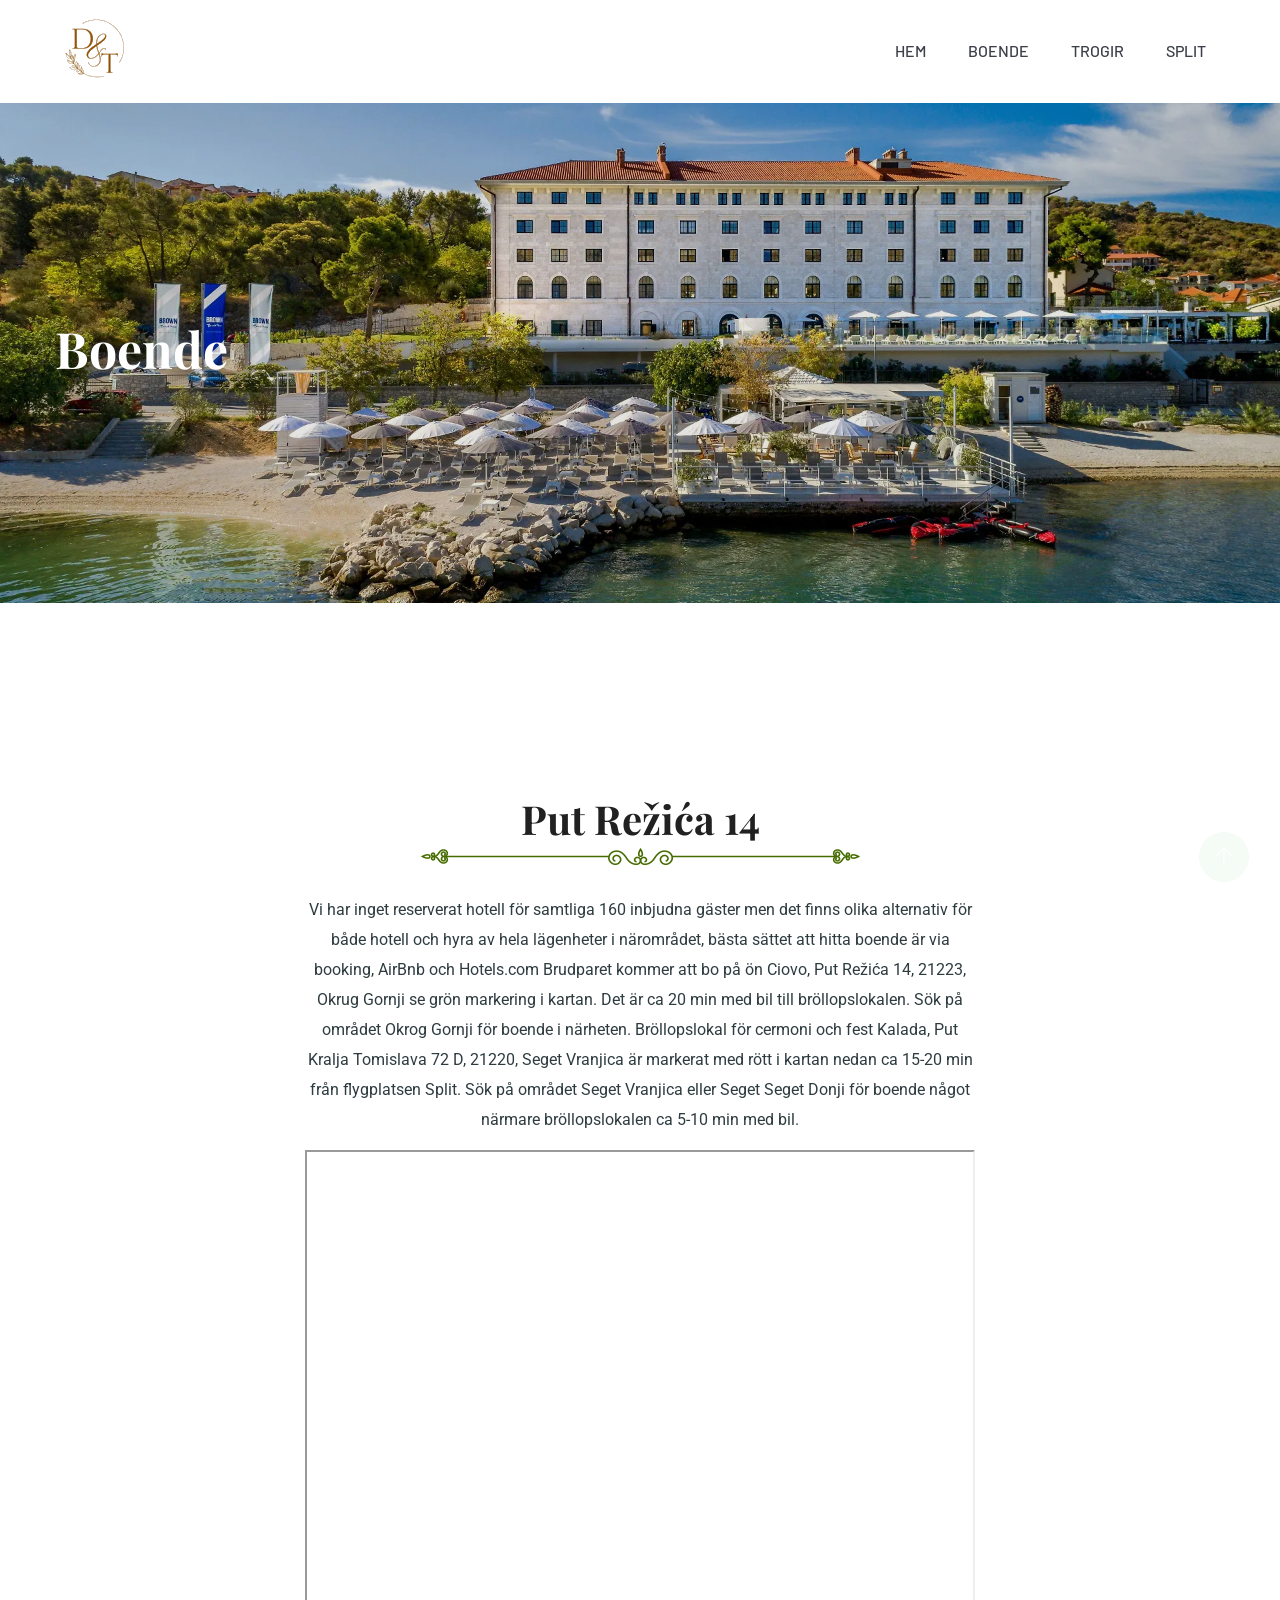
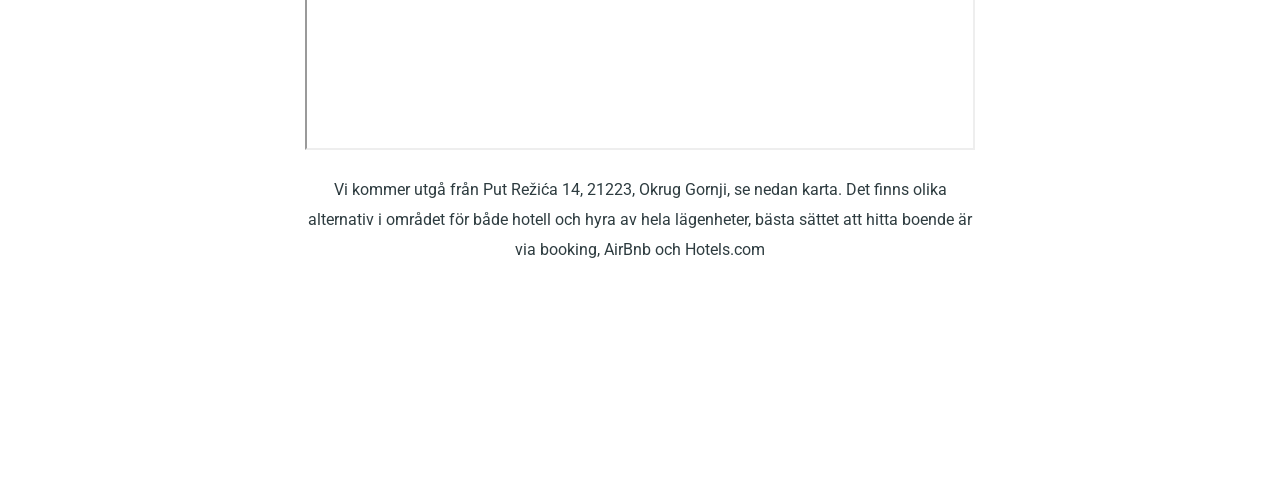
==== commit aa8e702c: "Update about.html" ====
--- a/about.html
+++ b/about.html
@@ -107,10 +107,16 @@
                     <div class="section-tittle text-center mb-70">
                         <h2>Put Režića 14​</h2>
                         <img src="assets/img/gallery/tittle_img.png" alt="">
-                        <p> Vi kommer utgå från Put Režića 14, 21223, Okrug Gornji, se nedan karta. Det finns olika alternativ i området för både hotell och hyra av hela lägenheter, bästa sättet att hitta boende är via booking, AirBnb och Hotels.com </p>
+                        <p>Vi har inget reserverat hotell för samtliga 160 inbjudna gäster men det finns olika alternativ för både hotell och hyra av hela lägenheter i närområdet, bästa sättet att hitta boende är via booking, AirBnb och Hotels.com
+
+Brudparet kommer att bo på ön Ciovo, Put Režića 14, 21223, Okrug Gornji se grön markering i kartan. Det är ca 20 min med bil till bröllopslokalen.  Sök på området Okrog Gornji för boende i närheten. 
+
+Bröllopslokal för cermoni och fest Kalada, Put Kralja Tomislava 72 D, 21220, Seget Vranjica är markerat med rött i kartan nedan ca 15-20 min från flygplatsen Split. Sök på området Seget Vranjica eller Seget Seget Donji för boende något närmare bröllopslokalen ca 5-10 min med bil. <p>
+                        
 
 
                         <iframe src="https://www.google.com/maps/d/embed?mid=19EjE2bG6Vdi_sjgopV45mnk-4j7z4aA&hl=en&ehbc=2E312F" width=100% height="600"></iframe>
+    <p> Vi kommer utgå från Put Režića 14, 21223, Okrug Gornji, se nedan karta. Det finns olika alternativ i området för både hotell och hyra av hela lägenheter, bästa sättet att hitta boende är via booking, AirBnb och Hotels.com </p>
                         <!--
                        <iframe src="https://www.google.com/maps/embed?pb=!1m18!1m12!1m3!1d974.312748659044!2d16.26385046967204!3d43.48835709819439!2m3!1f0!2f0!3f0!3m2!1i1024!2i768!4f13.1!3m3!1m2!1s0x13356970a5867347%3A0x7d9aeaaedae7968e!2sPut%20Re%C5%BEi%C4%87a%2014%2C%2021223%2C%20Okrug%20Gornji%2C%20Kroatien!5e1!3m2!1ssv!2sse!4v1791795615307!5m2!1ssv!2sse"width="100%" height="600"  style="border:0;" allowfullscreen="" loading="lazy" referrerpolicy="strict-origin-when-cross-origin"></iframe>
                     -->
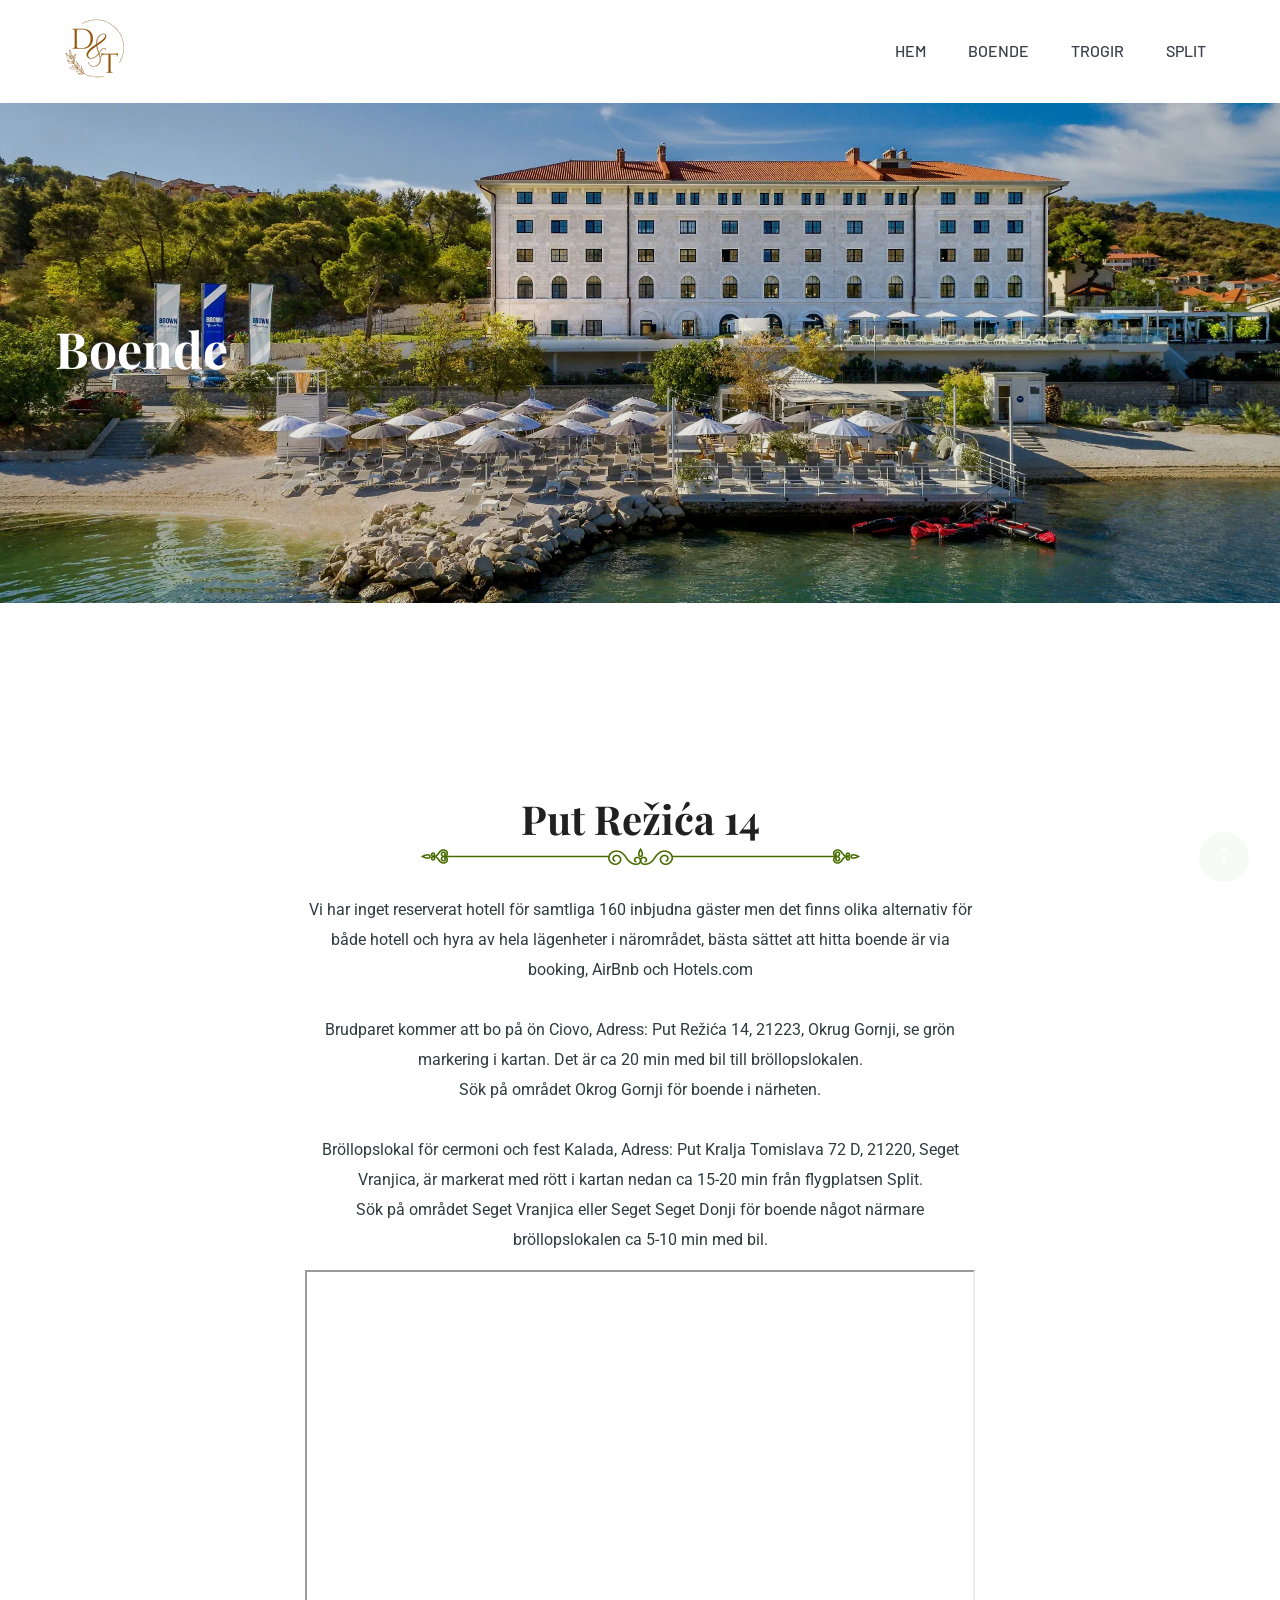
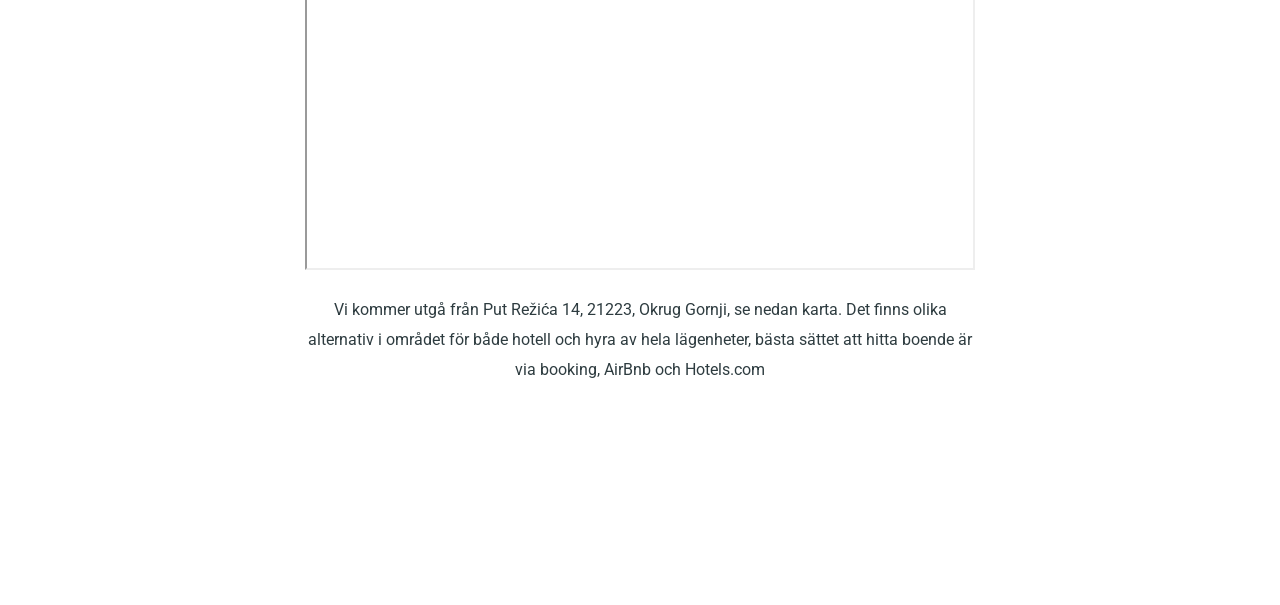
==== commit 9cffabcd: "Update about.html" ====
--- a/about.html
+++ b/about.html
@@ -107,11 +107,11 @@
                     <div class="section-tittle text-center mb-70">
                         <h2>Put Režića 14​</h2>
                         <img src="assets/img/gallery/tittle_img.png" alt="">
-                        <p>Vi har inget reserverat hotell för samtliga 160 inbjudna gäster men det finns olika alternativ för både hotell och hyra av hela lägenheter i närområdet, bästa sättet att hitta boende är via booking, AirBnb och Hotels.com
-
-Brudparet kommer att bo på ön Ciovo, Put Režića 14, 21223, Okrug Gornji se grön markering i kartan. Det är ca 20 min med bil till bröllopslokalen.  Sök på området Okrog Gornji för boende i närheten. 
-
-Bröllopslokal för cermoni och fest Kalada, Put Kralja Tomislava 72 D, 21220, Seget Vranjica är markerat med rött i kartan nedan ca 15-20 min från flygplatsen Split. Sök på området Seget Vranjica eller Seget Seget Donji för boende något närmare bröllopslokalen ca 5-10 min med bil. <p>
+                        <p>Vi har inget reserverat hotell för samtliga 160 inbjudna gäster men det finns olika alternativ för både hotell och hyra av hela lägenheter i närområdet, bästa sättet att hitta boende är via booking, AirBnb och Hotels.com <br><br>
+
+Brudparet kommer att bo på ön Ciovo, Adress: Put Režića 14, 21223, Okrug Gornji, se grön markering i kartan. Det är ca 20 min med bil till bröllopslokalen.<br> Sök på området Okrog Gornji för boende i närheten. <br><br>
+
+Bröllopslokal för cermoni och fest Kalada, Adress: Put Kralja Tomislava 72 D, 21220, Seget Vranjica, är markerat med rött i kartan nedan ca 15-20 min från flygplatsen Split. <br> Sök på området Seget Vranjica eller Seget Seget Donji för boende något närmare bröllopslokalen ca 5-10 min med bil. <p>
                         
 
 
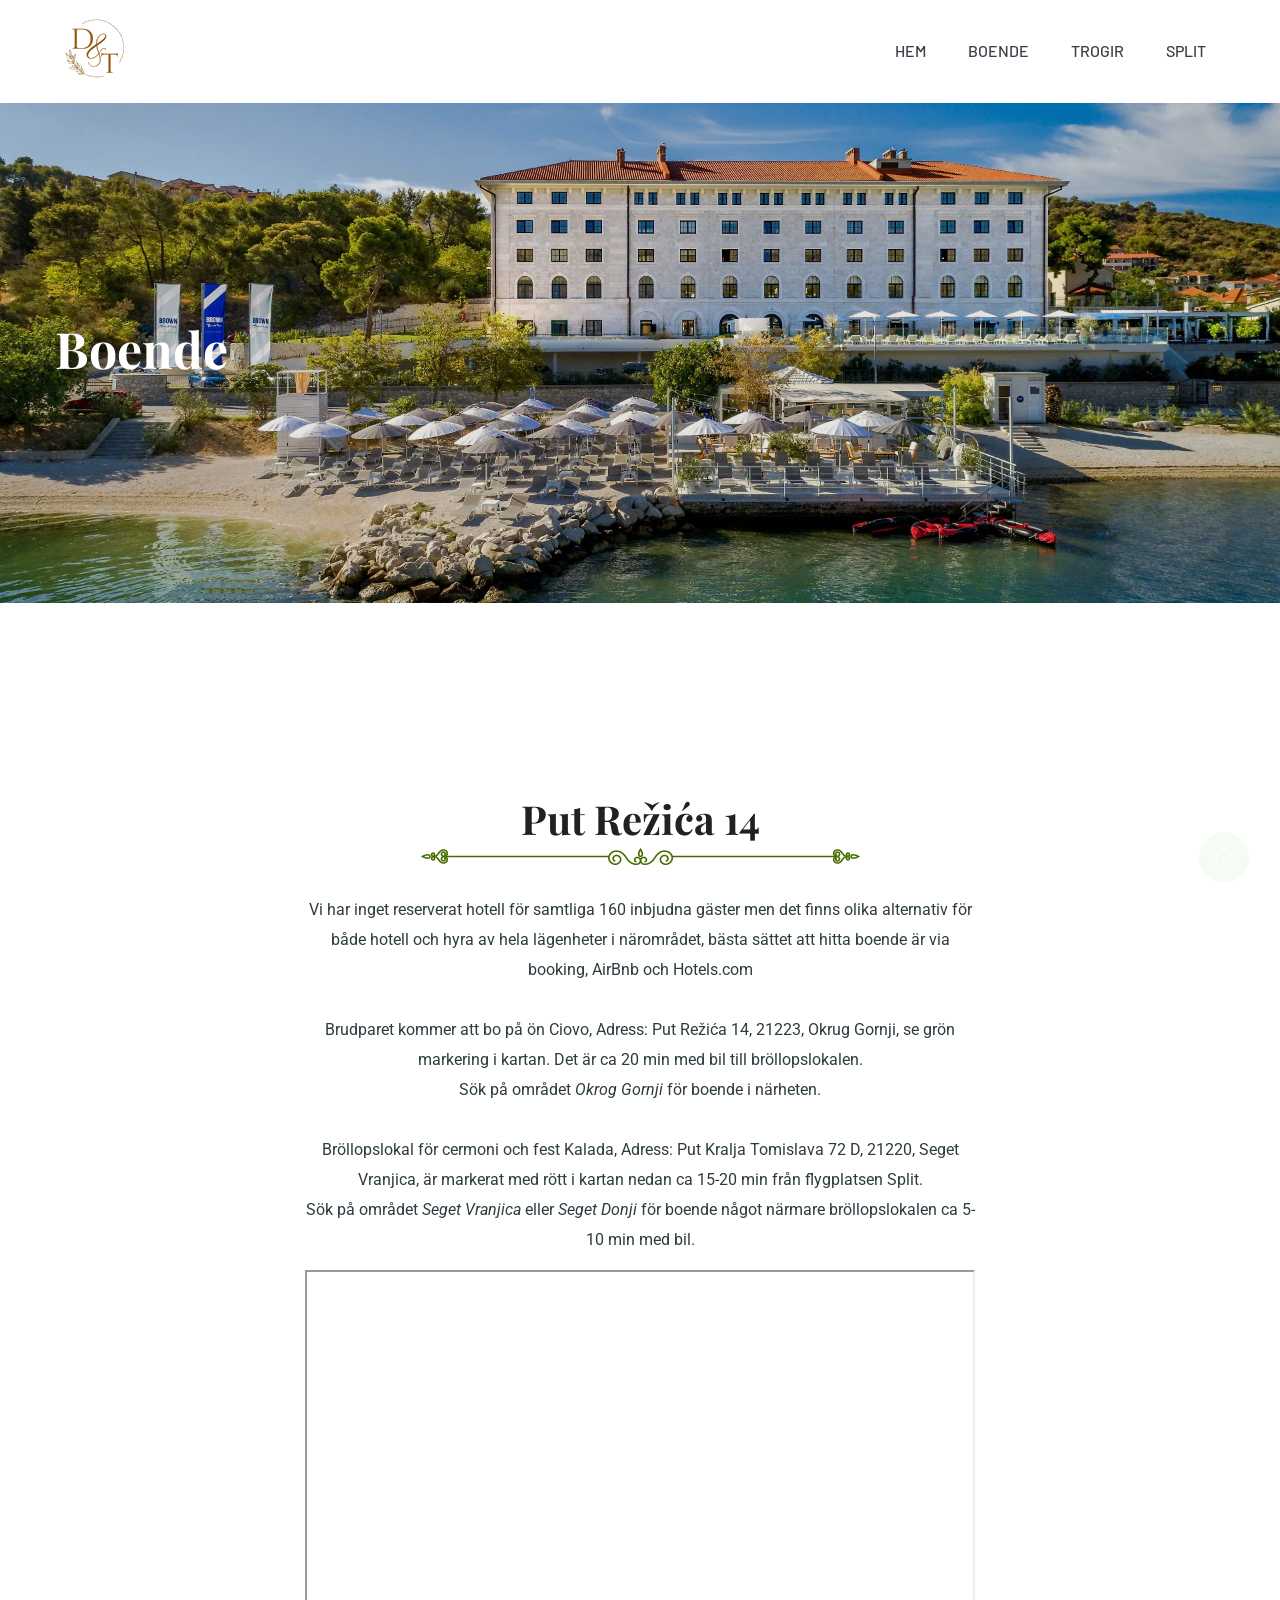
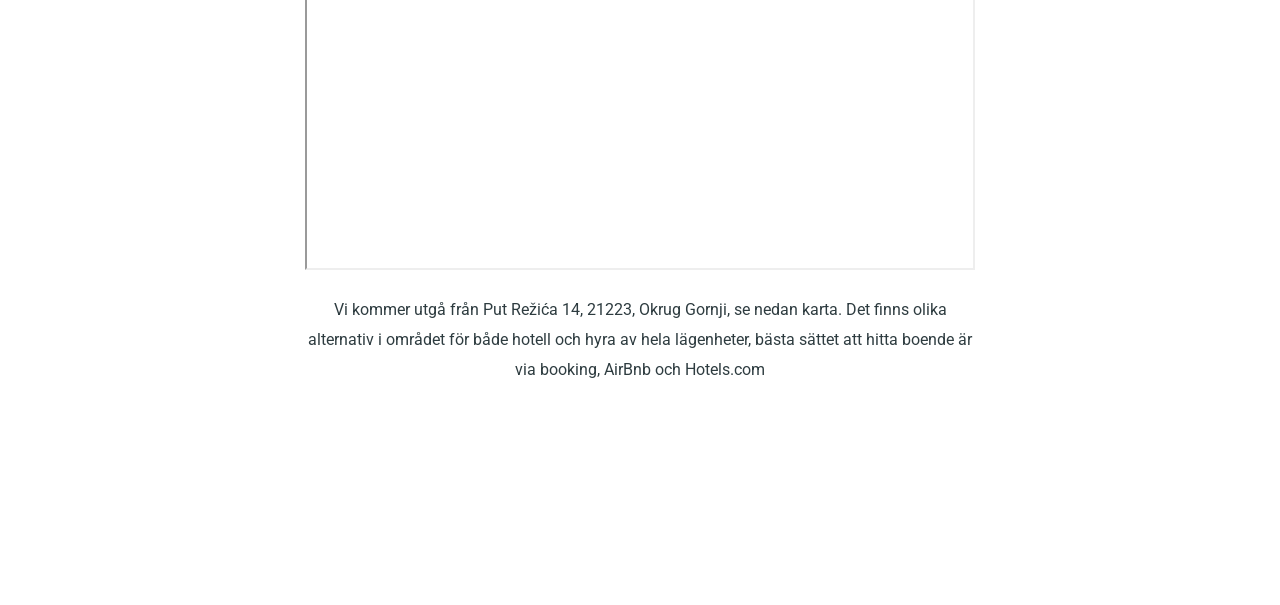
==== commit 0f6aaf1b: "Highlight nearby areas for accommodation options Updated text to emphasize nearby areas for accommod" ====
--- a/about.html
+++ b/about.html
@@ -109,9 +109,9 @@
                         <img src="assets/img/gallery/tittle_img.png" alt="">
                         <p>Vi har inget reserverat hotell för samtliga 160 inbjudna gäster men det finns olika alternativ för både hotell och hyra av hela lägenheter i närområdet, bästa sättet att hitta boende är via booking, AirBnb och Hotels.com <br><br>
 
-Brudparet kommer att bo på ön Ciovo, Adress: Put Režića 14, 21223, Okrug Gornji, se grön markering i kartan. Det är ca 20 min med bil till bröllopslokalen.<br> Sök på området Okrog Gornji för boende i närheten. <br><br>
-
-Bröllopslokal för cermoni och fest Kalada, Adress: Put Kralja Tomislava 72 D, 21220, Seget Vranjica, är markerat med rött i kartan nedan ca 15-20 min från flygplatsen Split. <br> Sök på området Seget Vranjica eller Seget Seget Donji för boende något närmare bröllopslokalen ca 5-10 min med bil. <p>
+Brudparet kommer att bo på ön Ciovo, Adress: Put Režića 14, 21223, Okrug Gornji, se grön markering i kartan. Det är ca 20 min med bil till bröllopslokalen.<br> Sök på området <i>Okrog Gornji</i> för boende i närheten. <br><br>
+
+Bröllopslokal för cermoni och fest Kalada, Adress: Put Kralja Tomislava 72 D, 21220, Seget Vranjica, är markerat med rött i kartan nedan ca 15-20 min från flygplatsen Split. <br> Sök på området <i>Seget Vranjica</i> eller <i>Seget Donji</i> för boende något närmare bröllopslokalen ca 5-10 min med bil. <p>
                         
 
 
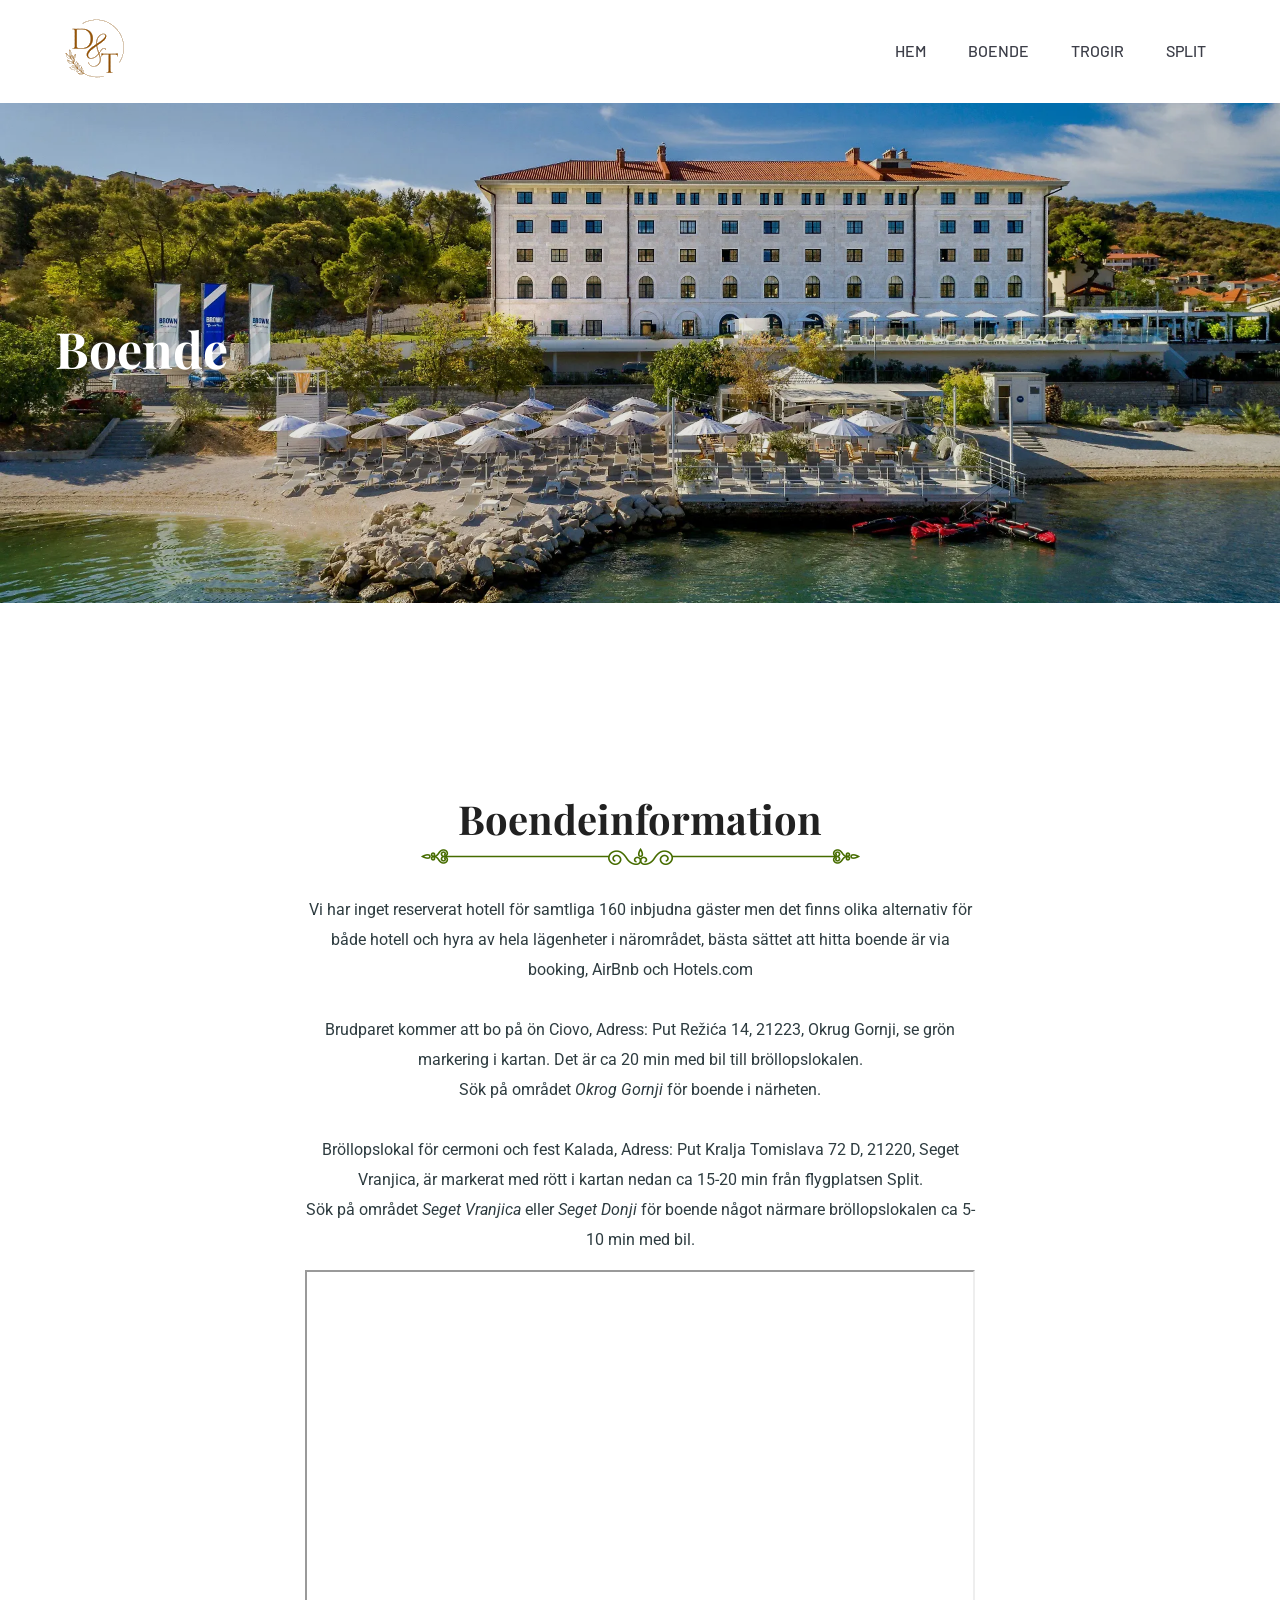
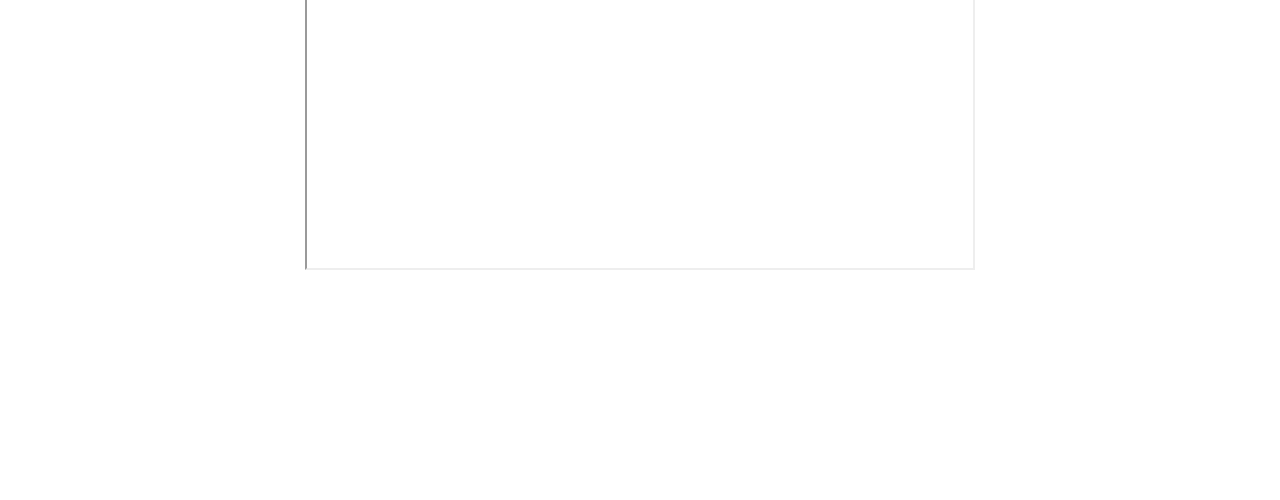
==== commit 69abcd26: "Update about.html" ====
--- a/about.html
+++ b/about.html
@@ -105,7 +105,7 @@
             <div class="row d-flex justify-content-center">
                 <div class="col-xl-7 col-lg-8">
                     <div class="section-tittle text-center mb-70">
-                        <h2>Put Režića 14​</h2>
+                        <h2>Boendeinformation​</h2>
                         <img src="assets/img/gallery/tittle_img.png" alt="">
                         <p>Vi har inget reserverat hotell för samtliga 160 inbjudna gäster men det finns olika alternativ för både hotell och hyra av hela lägenheter i närområdet, bästa sättet att hitta boende är via booking, AirBnb och Hotels.com <br><br>
 
@@ -116,7 +116,6 @@
 
 
                         <iframe src="https://www.google.com/maps/d/embed?mid=19EjE2bG6Vdi_sjgopV45mnk-4j7z4aA&hl=en&ehbc=2E312F" width=100% height="600"></iframe>
-    <p> Vi kommer utgå från Put Režića 14, 21223, Okrug Gornji, se nedan karta. Det finns olika alternativ i området för både hotell och hyra av hela lägenheter, bästa sättet att hitta boende är via booking, AirBnb och Hotels.com </p>
                         <!--
                        <iframe src="https://www.google.com/maps/embed?pb=!1m18!1m12!1m3!1d974.312748659044!2d16.26385046967204!3d43.48835709819439!2m3!1f0!2f0!3f0!3m2!1i1024!2i768!4f13.1!3m3!1m2!1s0x13356970a5867347%3A0x7d9aeaaedae7968e!2sPut%20Re%C5%BEi%C4%87a%2014%2C%2021223%2C%20Okrug%20Gornji%2C%20Kroatien!5e1!3m2!1ssv!2sse!4v1791795615307!5m2!1ssv!2sse"width="100%" height="600"  style="border:0;" allowfullscreen="" loading="lazy" referrerpolicy="strict-origin-when-cross-origin"></iframe>
                     -->
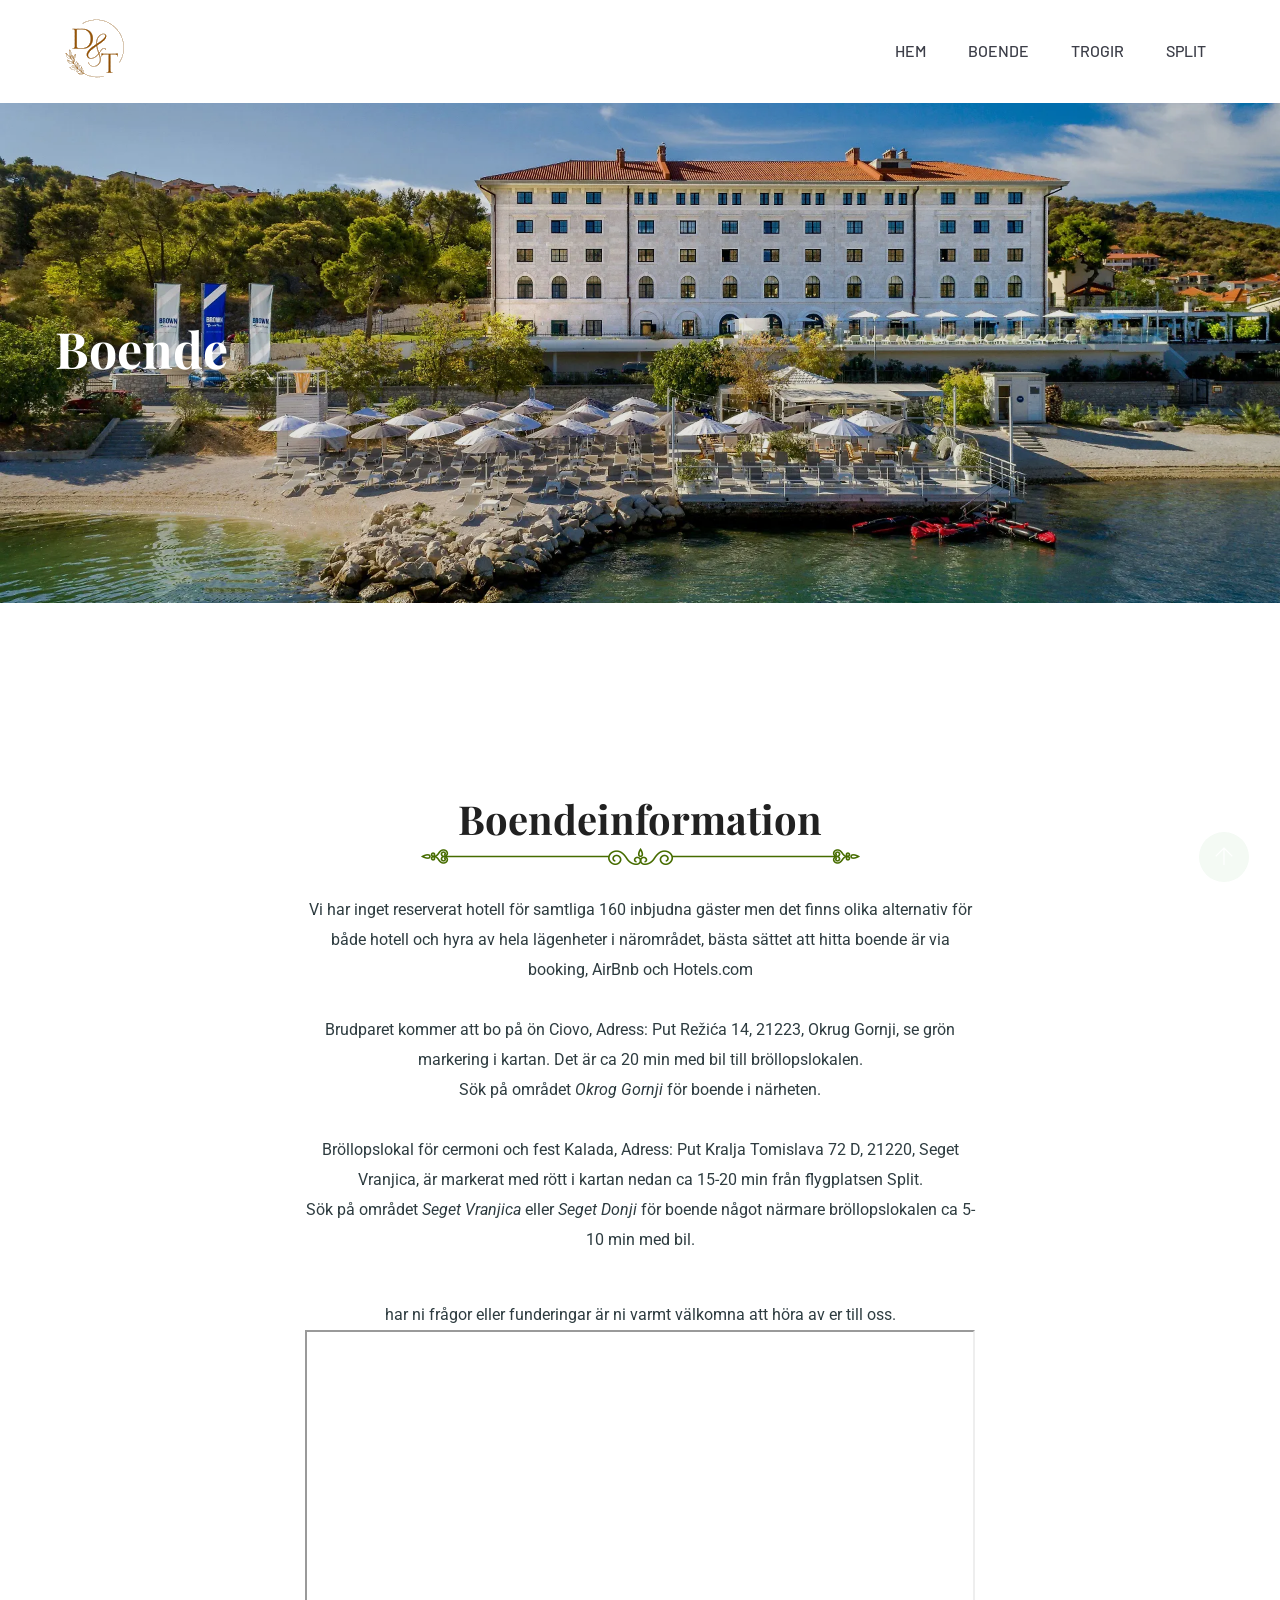
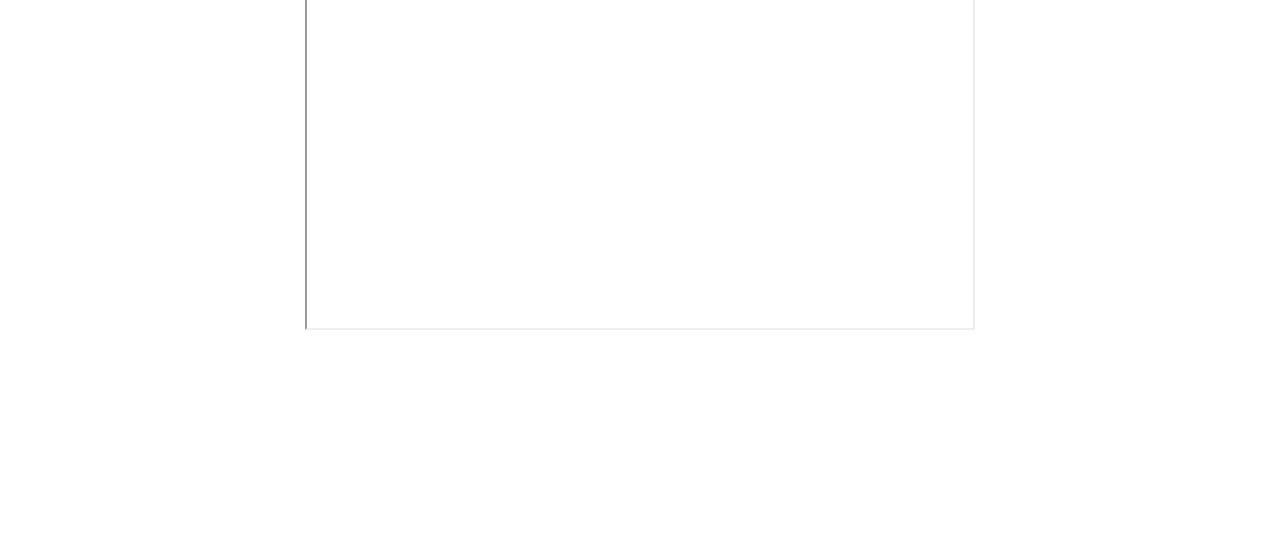
==== commit 1c7618c3: "Update about.html" ====
--- a/about.html
+++ b/about.html
@@ -112,6 +112,7 @@
 Brudparet kommer att bo på ön Ciovo, Adress: Put Režića 14, 21223, Okrug Gornji, se grön markering i kartan. Det är ca 20 min med bil till bröllopslokalen.<br> Sök på området <i>Okrog Gornji</i> för boende i närheten. <br><br>
 
 Bröllopslokal för cermoni och fest Kalada, Adress: Put Kralja Tomislava 72 D, 21220, Seget Vranjica, är markerat med rött i kartan nedan ca 15-20 min från flygplatsen Split. <br> Sök på området <i>Seget Vranjica</i> eller <i>Seget Donji</i> för boende något närmare bröllopslokalen ca 5-10 min med bil. <p>
+    <br> har ni frågor eller funderingar är ni varmt välkomna att höra av er till oss.
                         
 
 
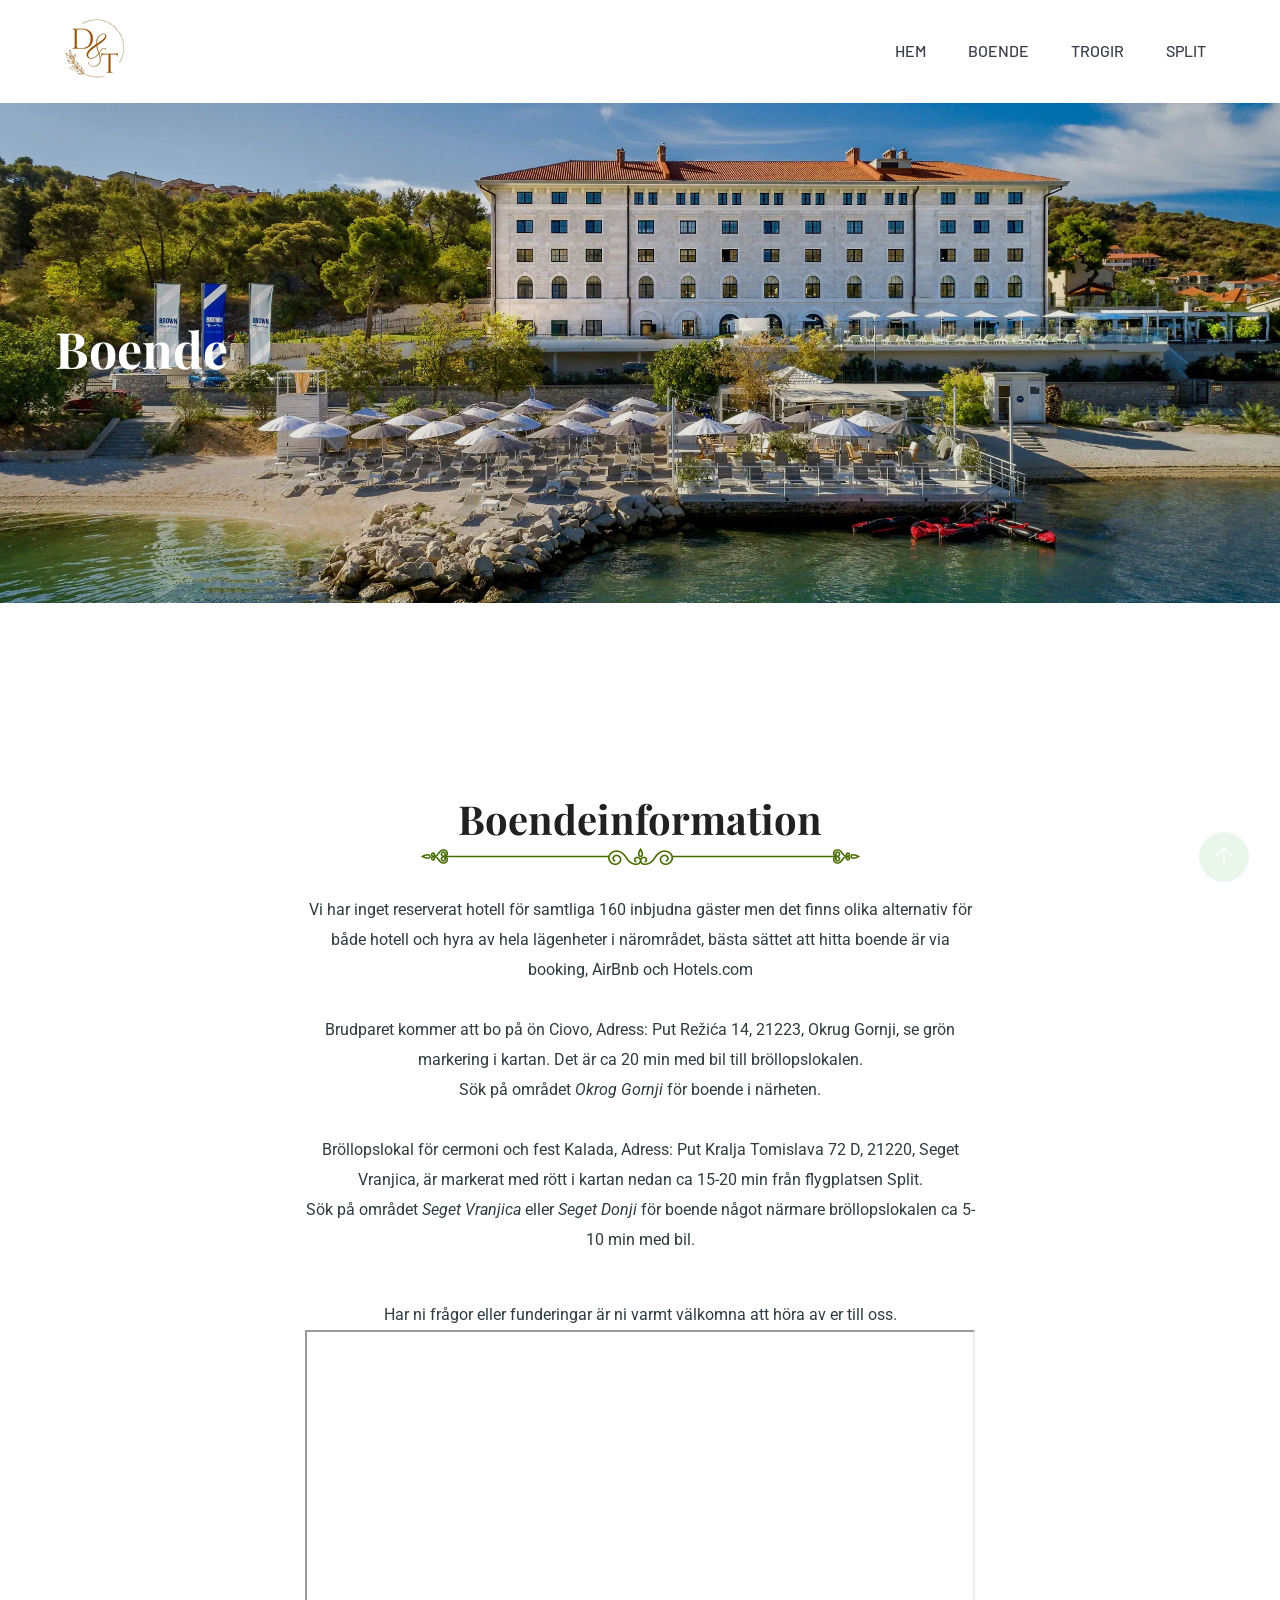
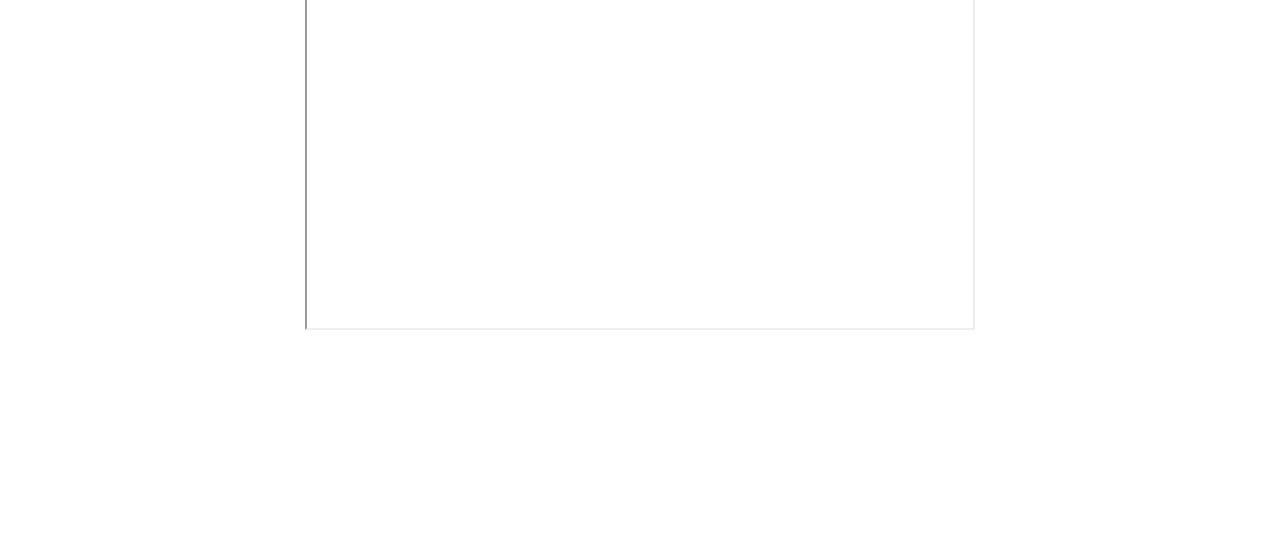
==== commit b3068c73: "Update about.html" ====
--- a/about.html
+++ b/about.html
@@ -112,7 +112,7 @@
 Brudparet kommer att bo på ön Ciovo, Adress: Put Režića 14, 21223, Okrug Gornji, se grön markering i kartan. Det är ca 20 min med bil till bröllopslokalen.<br> Sök på området <i>Okrog Gornji</i> för boende i närheten. <br><br>
 
 Bröllopslokal för cermoni och fest Kalada, Adress: Put Kralja Tomislava 72 D, 21220, Seget Vranjica, är markerat med rött i kartan nedan ca 15-20 min från flygplatsen Split. <br> Sök på området <i>Seget Vranjica</i> eller <i>Seget Donji</i> för boende något närmare bröllopslokalen ca 5-10 min med bil. <p>
-    <br> har ni frågor eller funderingar är ni varmt välkomna att höra av er till oss.
+    <br> Har ni frågor eller funderingar är ni varmt välkomna att höra av er till oss.
                         
 
 
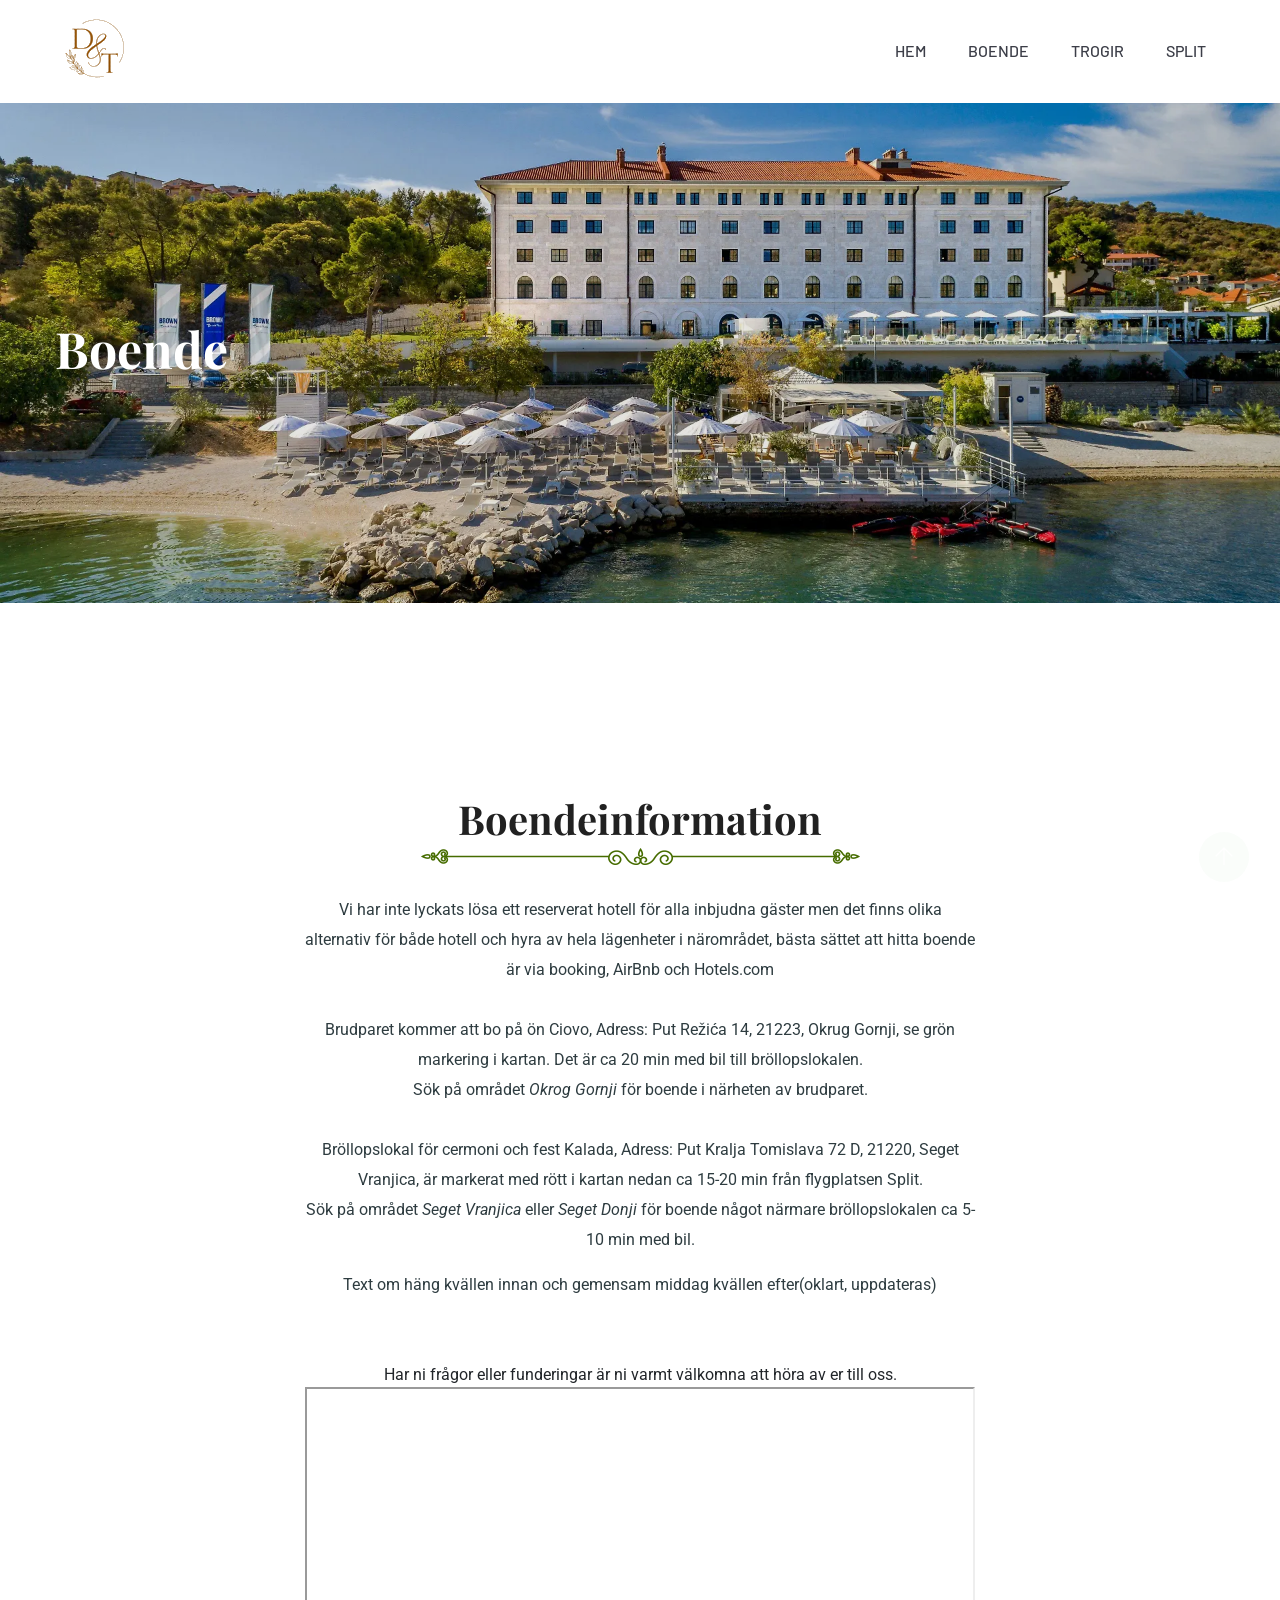
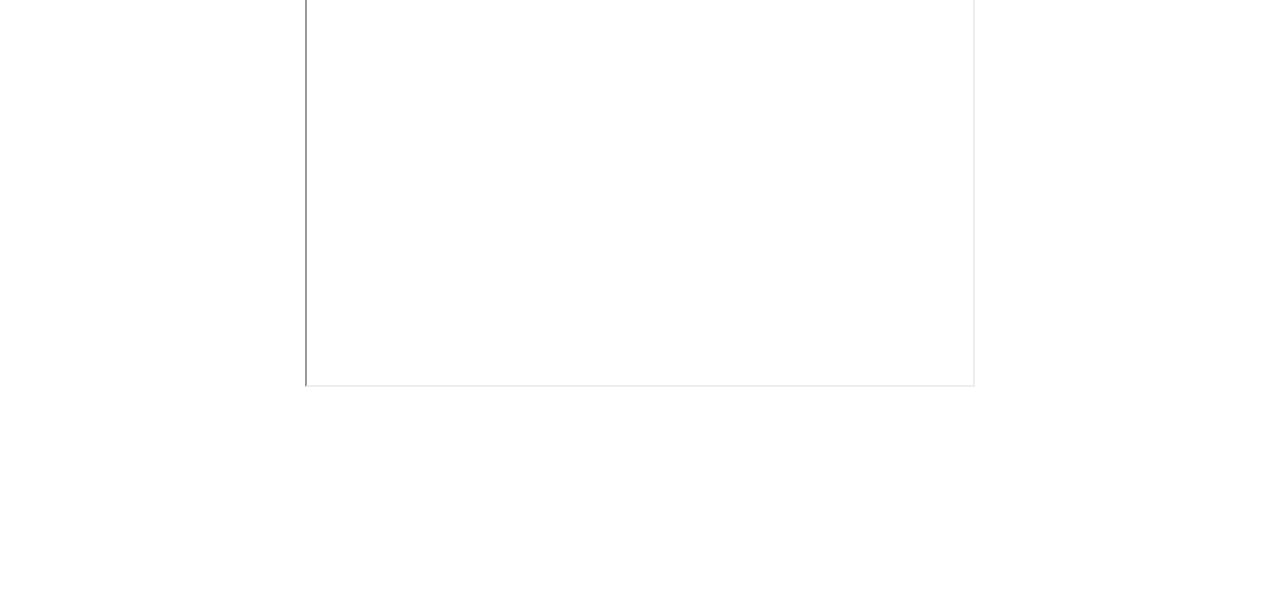
==== commit 7f66c384: "Update about.html" ====
--- a/about.html
+++ b/about.html
@@ -107,12 +107,14 @@
                     <div class="section-tittle text-center mb-70">
                         <h2>Boendeinformation​</h2>
                         <img src="assets/img/gallery/tittle_img.png" alt="">
-                        <p>Vi har inget reserverat hotell för samtliga 160 inbjudna gäster men det finns olika alternativ för både hotell och hyra av hela lägenheter i närområdet, bästa sättet att hitta boende är via booking, AirBnb och Hotels.com <br><br>
-
-Brudparet kommer att bo på ön Ciovo, Adress: Put Režića 14, 21223, Okrug Gornji, se grön markering i kartan. Det är ca 20 min med bil till bröllopslokalen.<br> Sök på området <i>Okrog Gornji</i> för boende i närheten. <br><br>
+                        <p>Vi har inte lyckats lösa ett reserverat hotell för alla inbjudna gäster men det finns olika alternativ för både hotell och hyra av hela lägenheter i närområdet, bästa sättet att hitta boende är via booking, AirBnb och Hotels.com <br><br>
+
+Brudparet kommer att bo på ön Ciovo, Adress: Put Režića 14, 21223, Okrug Gornji, se grön markering i kartan. Det är ca 20 min med bil till bröllopslokalen.<br> Sök på området <i>Okrog Gornji</i> för boende i närheten av brudparet. <br><br>
 
 Bröllopslokal för cermoni och fest Kalada, Adress: Put Kralja Tomislava 72 D, 21220, Seget Vranjica, är markerat med rött i kartan nedan ca 15-20 min från flygplatsen Split. <br> Sök på området <i>Seget Vranjica</i> eller <i>Seget Donji</i> för boende något närmare bröllopslokalen ca 5-10 min med bil. <p>
-    <br> Har ni frågor eller funderingar är ni varmt välkomna att höra av er till oss.
+
+    <p>Text om häng kvällen innan och gemensam middag kvällen efter(oklart, uppdateras)</p>
+   <br><br> Har ni frågor eller funderingar är ni varmt välkomna att höra av er till oss.
                         
 
 
